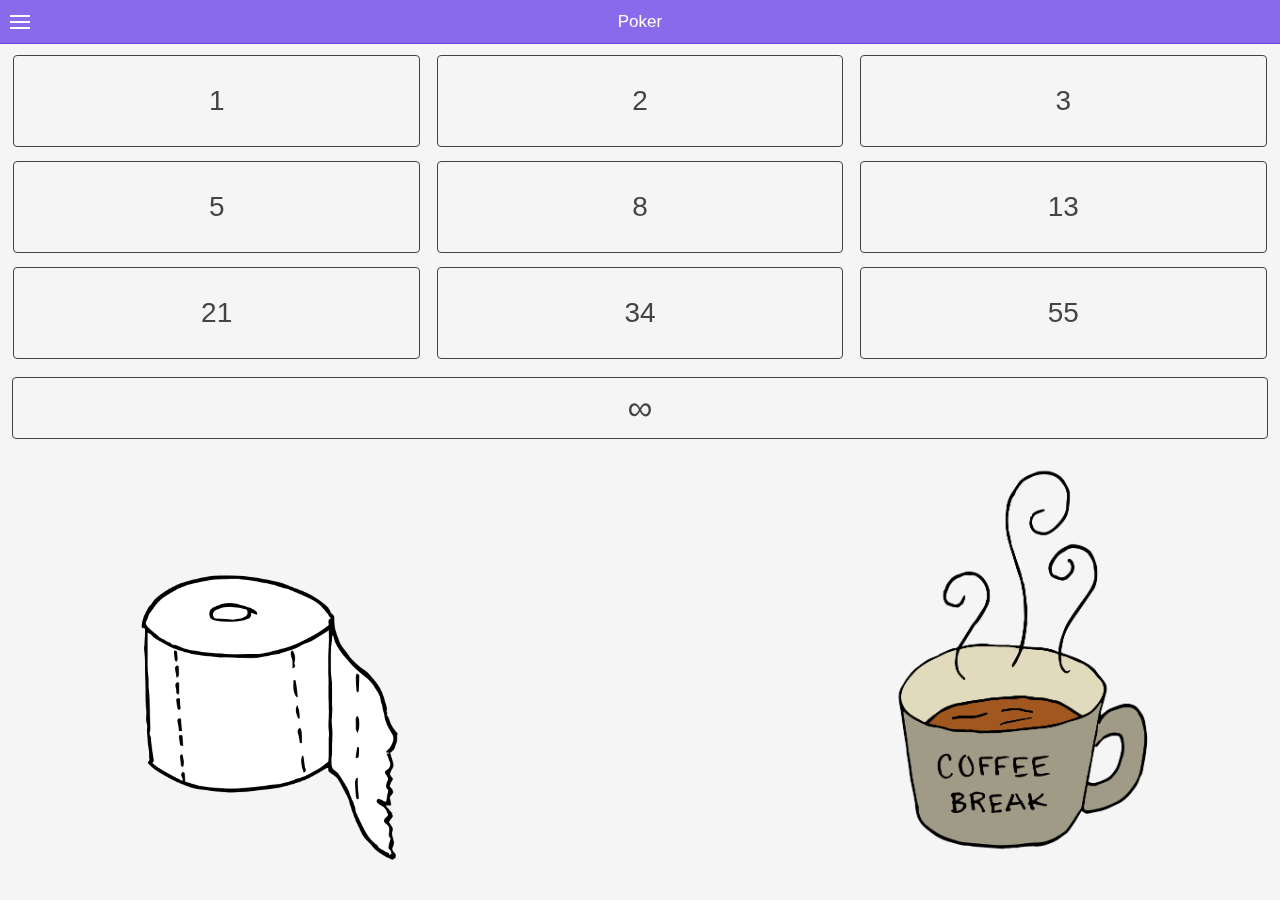
==== www/index.html @ a4412bec "rep" ====
<!DOCTYPE html>
<html>
  <head>
    <meta charset="utf-8">
    <meta name="viewport" content="initial-scale=1, maximum-scale=1, user-scalable=no, width=device-width">
    <title></title>

    <link href="lib/ionic/css/ionic.css" rel="stylesheet">
    <link href="css/style.css" rel="stylesheet">

    <!-- IF using Sass (run gulp sass first), then uncomment below and remove the CSS includes above
    <link href="css/ionic.app.css" rel="stylesheet">
    -->

    <!-- ionic/angularjs js -->
    <script src="lib/ionic/js/ionic.bundle.js"></script>

    <!-- cordova script (this will be a 404 during development) -->
    <script src="js/ng-cordova.min.js"></script>
    <script src="cordova.js"></script>

    <!-- your app's js -->
    <script src="js/app.module.js"></script>
    <script src="js/main/main.module.js"></script>
    <script src="js/main/main.controller.js"></script>
  </head>

  <body ng-app="pkr">
    <ion-nav-view></ion-nav-view>
  </body>
</html>
---- www/lib/ionic/css/ionic.css ----
@charset "UTF-8";
/*!
 * Copyright 2015 Drifty Co.
 * http://drifty.com/
 *
 * Ionic, v1.3.1
 * A powerful HTML5 mobile app framework.
 * http://ionicframework.com/
 *
 * By @maxlynch, @benjsperry, @adamdbradley <3
 *
 * Licensed under the MIT license. Please see LICENSE for more information.
 *
 */
/*!
  Ionicons, v2.0.1
  Created by Ben Sperry for the Ionic Framework, http://ionicons.com/
  https://twitter.com/benjsperry  https://twitter.com/ionicframework
  MIT License: https://github.com/driftyco/ionicons

  Android-style icons originally built by Google’s
  Material Design Icons: https://github.com/google/material-design-icons
  used under CC BY http://creativecommons.org/licenses/by/4.0/
  Modified icons to fit ionicon’s grid from original.
*/
@font-face {
  font-family: "Ionicons";
  src: url("../fonts/ionicons.eot?v=2.0.1");
  src: url("../fonts/ionicons.eot?v=2.0.1#iefix") format("embedded-opentype"), url("../fonts/ionicons.ttf?v=2.0.1") format("truetype"), url("../fonts/ionicons.woff?v=2.0.1") format("woff"), url("../fonts/ionicons.woff") format("woff"), url("../fonts/ionicons.svg?v=2.0.1#Ionicons") format("svg");
  font-weight: normal;
  font-style: normal; }

.ion, .ionicons,
.ion-alert:before,
.ion-alert-circled:before,
.ion-android-add:before,
.ion-android-add-circle:before,
.ion-android-alarm-clock:before,
.ion-android-alert:before,
.ion-android-apps:before,
.ion-android-archive:before,
.ion-android-arrow-back:before,
.ion-android-arrow-down:before,
.ion-android-arrow-dropdown:before,
.ion-android-arrow-dropdown-circle:before,
.ion-android-arrow-dropleft:before,
.ion-android-arrow-dropleft-circle:before,
.ion-android-arrow-dropright:before,
.ion-android-arrow-dropright-circle:before,
.ion-android-arrow-dropup:before,
.ion-android-arrow-dropup-circle:before,
.ion-android-arrow-forward:before,
.ion-android-arrow-up:before,
.ion-android-attach:before,
.ion-android-bar:before,
.ion-android-bicycle:before,
.ion-android-boat:before,
.ion-android-bookmark:before,
.ion-android-bulb:before,
.ion-android-bus:before,
.ion-android-calendar:before,
.ion-android-call:before,
.ion-android-camera:before,
.ion-android-cancel:before,
.ion-android-car:before,
.ion-android-cart:before,
.ion-android-chat:before,
.ion-android-checkbox:before,
.ion-android-checkbox-blank:before,
.ion-android-checkbox-outline:before,
.ion-android-checkbox-outline-blank:before,
.ion-android-checkmark-circle:before,
.ion-android-clipboard:before,
.ion-android-close:before,
.ion-android-cloud:before,
.ion-android-cloud-circle:before,
.ion-android-cloud-done:before,
.ion-android-cloud-outline:before,
.ion-android-color-palette:before,
.ion-android-compass:before,
.ion-android-contact:before,
.ion-android-contacts:before,
.ion-android-contract:before,
.ion-android-create:before,
.ion-android-delete:before,
.ion-android-desktop:before,
.ion-android-document:before,
.ion-android-done:before,
.ion-android-done-all:before,
.ion-android-download:before,
.ion-android-drafts:before,
.ion-android-exit:before,
.ion-android-expand:before,
.ion-android-favorite:before,
.ion-android-favorite-outline:before,
.ion-android-film:before,
.ion-android-folder:before,
.ion-android-folder-open:before,
.ion-android-funnel:before,
.ion-android-globe:before,
.ion-android-hand:before,
.ion-android-hangout:before,
.ion-android-happy:before,
.ion-android-home:before,
.ion-android-image:before,
.ion-android-laptop:before,
.ion-android-list:before,
.ion-android-locate:before,
.ion-android-lock:before,
.ion-android-mail:before,
.ion-android-map:before,
.ion-android-menu:before,
.ion-android-microphone:before,
.ion-android-microphone-off:before,
.ion-android-more-horizontal:before,
.ion-android-more-vertical:before,
.ion-android-navigate:before,
.ion-android-notifications:before,
.ion-android-notifications-none:before,
.ion-android-notifications-off:before,
.ion-android-open:before,
.ion-android-options:before,
.ion-android-people:before,
.ion-android-person:before,
.ion-android-person-add:before,
.ion-android-phone-landscape:before,
.ion-android-phone-portrait:before,
.ion-android-pin:before,
.ion-android-plane:before,
.ion-android-playstore:before,
.ion-android-print:before,
.ion-android-radio-button-off:before,
.ion-android-radio-button-on:before,
.ion-android-refresh:before,
.ion-android-remove:before,
.ion-android-remove-circle:before,
.ion-android-restaurant:before,
.ion-android-sad:before,
.ion-android-search:before,
.ion-android-send:before,
.ion-android-settings:before,
.ion-android-share:before,
.ion-android-share-alt:before,
.ion-android-star:before,
.ion-android-star-half:before,
.ion-android-star-outline:before,
.ion-android-stopwatch:before,
.ion-android-subway:before,
.ion-android-sunny:before,
.ion-android-sync:before,
.ion-android-textsms:before,
.ion-android-time:before,
.ion-android-train:before,
.ion-android-unlock:before,
.ion-android-upload:before,
.ion-android-volume-down:before,
.ion-android-volume-mute:before,
.ion-android-volume-off:before,
.ion-android-volume-up:before,
.ion-android-walk:before,
.ion-android-warning:before,
.ion-android-watch:before,
.ion-android-wifi:before,
.ion-aperture:before,
.ion-archive:before,
.ion-arrow-down-a:before,
.ion-arrow-down-b:before,
.ion-arrow-down-c:before,
.ion-arrow-expand:before,
.ion-arrow-graph-down-left:before,
.ion-arrow-graph-down-right:before,
.ion-arrow-graph-up-left:before,
.ion-arrow-graph-up-right:before,
.ion-arrow-left-a:before,
.ion-arrow-left-b:before,
.ion-arrow-left-c:before,
.ion-arrow-move:before,
.ion-arrow-resize:before,
.ion-arrow-return-left:before,
.ion-arrow-return-right:before,
.ion-arrow-right-a:before,
.ion-arrow-right-b:before,
.ion-arrow-right-c:before,
.ion-arrow-shrink:before,
.ion-arrow-swap:before,
.ion-arrow-up-a:before,
.ion-arrow-up-b:before,
.ion-arrow-up-c:before,
.ion-asterisk:before,
.ion-at:before,
.ion-backspace:before,
.ion-backspace-outline:before,
.ion-bag:before,
.ion-battery-charging:before,
.ion-battery-empty:before,
.ion-battery-full:before,
.ion-battery-half:before,
.ion-battery-low:before,
.ion-beaker:before,
.ion-beer:before,
.ion-bluetooth:before,
.ion-bonfire:before,
.ion-bookmark:before,
.ion-bowtie:before,
.ion-briefcase:before,
.ion-bug:before,
.ion-calculator:before,
.ion-calendar:before,
.ion-camera:before,
.ion-card:before,
.ion-cash:before,
.ion-chatbox:before,
.ion-chatbox-working:before,
.ion-chatboxes:before,
.ion-chatbubble:before,
.ion-chatbubble-working:before,
.ion-chatbubbles:before,
.ion-checkmark:before,
.ion-checkmark-circled:before,
.ion-checkmark-round:before,
.ion-chevron-down:before,
.ion-chevron-left:before,
.ion-chevron-right:before,
.ion-chevron-up:before,
.ion-clipboard:before,
.ion-clock:before,
.ion-close:before,
.ion-close-circled:before,
.ion-close-round:before,
.ion-closed-captioning:before,
.ion-cloud:before,
.ion-code:before,
.ion-code-download:before,
.ion-code-working:before,
.ion-coffee:before,
.ion-compass:before,
.ion-compose:before,
.ion-connection-bars:before,
.ion-contrast:before,
.ion-crop:before,
.ion-cube:before,
.ion-disc:before,
.ion-document:before,
.ion-document-text:before,
.ion-drag:before,
.ion-earth:before,
.ion-easel:before,
.ion-edit:before,
.ion-egg:before,
.ion-eject:before,
.ion-email:before,
.ion-email-unread:before,
.ion-erlenmeyer-flask:before,
.ion-erlenmeyer-flask-bubbles:before,
.ion-eye:before,
.ion-eye-disabled:before,
.ion-female:before,
.ion-filing:before,
.ion-film-marker:before,
.ion-fireball:before,
.ion-flag:before,
.ion-flame:before,
.ion-flash:before,
.ion-flash-off:before,
.ion-folder:before,
.ion-fork:before,
.ion-fork-repo:before,
.ion-forward:before,
.ion-funnel:before,
.ion-gear-a:before,
.ion-gear-b:before,
.ion-grid:before,
.ion-hammer:before,
.ion-happy:before,
.ion-happy-outline:before,
.ion-headphone:before,
.ion-heart:before,
.ion-heart-broken:before,
.ion-help:before,
.ion-help-buoy:before,
.ion-help-circled:before,
.ion-home:before,
.ion-icecream:before,
.ion-image:before,
.ion-images:before,
.ion-information:before,
.ion-information-circled:before,
.ion-ionic:before,
.ion-ios-alarm:before,
.ion-ios-alarm-outline:before,
.ion-ios-albums:before,
.ion-ios-albums-outline:before,
.ion-ios-americanfootball:before,
.ion-ios-americanfootball-outline:before,
.ion-ios-analytics:before,
.ion-ios-analytics-outline:before,
.ion-ios-arrow-back:before,
.ion-ios-arrow-down:before,
.ion-ios-arrow-forward:before,
.ion-ios-arrow-left:before,
.ion-ios-arrow-right:before,
.ion-ios-arrow-thin-down:before,
.ion-ios-arrow-thin-left:before,
.ion-ios-arrow-thin-right:before,
.ion-ios-arrow-thin-up:before,
.ion-ios-arrow-up:before,
.ion-ios-at:before,
.ion-ios-at-outline:before,
.ion-ios-barcode:before,
.ion-ios-barcode-outline:before,
.ion-ios-baseball:before,
.ion-ios-baseball-outline:before,
.ion-ios-basketball:before,
.ion-ios-basketball-outline:before,
.ion-ios-bell:before,
.ion-ios-bell-outline:before,
.ion-ios-body:before,
.ion-ios-body-outline:before,
.ion-ios-bolt:before,
.ion-ios-bolt-outline:before,
.ion-ios-book:before,
.ion-ios-book-outline:before,
.ion-ios-bookmarks:before,
.ion-ios-bookmarks-outline:before,
.ion-ios-box:before,
.ion-ios-box-outline:before,
.ion-ios-briefcase:before,
.ion-ios-briefcase-outline:before,
.ion-ios-browsers:before,
.ion-ios-browsers-outline:before,
.ion-ios-calculator:before,
.ion-ios-calculator-outline:before,
.ion-ios-calendar:before,
.ion-ios-calendar-outline:before,
.ion-ios-camera:before,
.ion-ios-camera-outline:before,
.ion-ios-cart:before,
.ion-ios-cart-outline:before,
.ion-ios-chatboxes:before,
.ion-ios-chatboxes-outline:before,
.ion-ios-chatbubble:before,
.ion-ios-chatbubble-outline:before,
.ion-ios-checkmark:before,
.ion-ios-checkmark-empty:before,
.ion-ios-checkmark-outline:before,
.ion-ios-circle-filled:before,
.ion-ios-circle-outline:before,
.ion-ios-clock:before,
.ion-ios-clock-outline:before,
.ion-ios-close:before,
.ion-ios-close-empty:before,
.ion-ios-close-outline:before,
.ion-ios-cloud:before,
.ion-ios-cloud-download:before,
.ion-ios-cloud-download-outline:before,
.ion-ios-cloud-outline:before,
.ion-ios-cloud-upload:before,
.ion-ios-cloud-upload-outline:before,
.ion-ios-cloudy:before,
.ion-ios-cloudy-night:before,
.ion-ios-cloudy-night-outline:before,
.ion-ios-cloudy-outline:before,
.ion-ios-cog:before,
.ion-ios-cog-outline:before,
.ion-ios-color-filter:before,
.ion-ios-color-filter-outline:before,
.ion-ios-color-wand:before,
.ion-ios-color-wand-outline:before,
.ion-ios-compose:before,
.ion-ios-compose-outline:before,
.ion-ios-contact:before,
.ion-ios-contact-outline:before,
.ion-ios-copy:before,
.ion-ios-copy-outline:before,
.ion-ios-crop:before,
.ion-ios-crop-strong:before,
.ion-ios-download:before,
.ion-ios-download-outline:before,
.ion-ios-drag:before,
.ion-ios-email:before,
.ion-ios-email-outline:before,
.ion-ios-eye:before,
.ion-ios-eye-outline:before,
.ion-ios-fastforward:before,
.ion-ios-fastforward-outline:before,
.ion-ios-filing:before,
.ion-ios-filing-outline:before,
.ion-ios-film:before,
.ion-ios-film-outline:before,
.ion-ios-flag:before,
.ion-ios-flag-outline:before,
.ion-ios-flame:before,
.ion-ios-flame-outline:before,
.ion-ios-flask:before,
.ion-ios-flask-outline:before,
.ion-ios-flower:before,
.ion-ios-flower-outline:before,
.ion-ios-folder:before,
.ion-ios-folder-outline:before,
.ion-ios-football:before,
.ion-ios-football-outline:before,
.ion-ios-game-controller-a:before,
.ion-ios-game-controller-a-outline:before,
.ion-ios-game-controller-b:before,
.ion-ios-game-controller-b-outline:before,
.ion-ios-gear:before,
.ion-ios-gear-outline:before,
.ion-ios-glasses:before,
.ion-ios-glasses-outline:before,
.ion-ios-grid-view:before,
.ion-ios-grid-view-outline:before,
.ion-ios-heart:before,
.ion-ios-heart-outline:before,
.ion-ios-help:before,
.ion-ios-help-empty:before,
.ion-ios-help-outline:before,
.ion-ios-home:before,
.ion-ios-home-outline:before,
.ion-ios-infinite:before,
.ion-ios-infinite-outline:before,
.ion-ios-information:before,
.ion-ios-information-empty:before,
.ion-ios-information-outline:before,
.ion-ios-ionic-outline:before,
.ion-ios-keypad:before,
.ion-ios-keypad-outline:before,
.ion-ios-lightbulb:before,
.ion-ios-lightbulb-outline:before,
.ion-ios-list:before,
.ion-ios-list-outline:before,
.ion-ios-location:before,
.ion-ios-location-outline:before,
.ion-ios-locked:before,
.ion-ios-locked-outline:before,
.ion-ios-loop:before,
.ion-ios-loop-strong:before,
.ion-ios-medical:before,
.ion-ios-medical-outline:before,
.ion-ios-medkit:before,
.ion-ios-medkit-outline:before,
.ion-ios-mic:before,
.ion-ios-mic-off:before,
.ion-ios-mic-outline:before,
.ion-ios-minus:before,
.ion-ios-minus-empty:before,
.ion-ios-minus-outline:before,
.ion-ios-monitor:before,
.ion-ios-monitor-outline:before,
.ion-ios-moon:before,
.ion-ios-moon-outline:before,
.ion-ios-more:before,
.ion-ios-more-outline:before,
.ion-ios-musical-note:before,
.ion-ios-musical-notes:before,
.ion-ios-navigate:before,
.ion-ios-navigate-outline:before,
.ion-ios-nutrition:before,
.ion-ios-nutrition-outline:before,
.ion-ios-paper:before,
.ion-ios-paper-outline:before,
.ion-ios-paperplane:before,
.ion-ios-paperplane-outline:before,
.ion-ios-partlysunny:before,
.ion-ios-partlysunny-outline:before,
.ion-ios-pause:before,
.ion-ios-pause-outline:before,
.ion-ios-paw:before,
.ion-ios-paw-outline:before,
.ion-ios-people:before,
.ion-ios-people-outline:before,
.ion-ios-person:before,
.ion-ios-person-outline:before,
.ion-ios-personadd:before,
.ion-ios-personadd-outline:before,
.ion-ios-photos:before,
.ion-ios-photos-outline:before,
.ion-ios-pie:before,
.ion-ios-pie-outline:before,
.ion-ios-pint:before,
.ion-ios-pint-outline:before,
.ion-ios-play:before,
.ion-ios-play-outline:before,
.ion-ios-plus:before,
.ion-ios-plus-empty:before,
.ion-ios-plus-outline:before,
.ion-ios-pricetag:before,
.ion-ios-pricetag-outline:before,
.ion-ios-pricetags:before,
.ion-ios-pricetags-outline:before,
.ion-ios-printer:before,
.ion-ios-printer-outline:before,
.ion-ios-pulse:before,
.ion-ios-pulse-strong:before,
.ion-ios-rainy:before,
.ion-ios-rainy-outline:before,
.ion-ios-recording:before,
.ion-ios-recording-outline:before,
.ion-ios-redo:before,
.ion-ios-redo-outline:before,
.ion-ios-refresh:before,
.ion-ios-refresh-empty:before,
.ion-ios-refresh-outline:before,
.ion-ios-reload:before,
.ion-ios-reverse-camera:before,
.ion-ios-reverse-camera-outline:before,
.ion-ios-rewind:before,
.ion-ios-rewind-outline:before,
.ion-ios-rose:before,
.ion-ios-rose-outline:before,
.ion-ios-search:before,
.ion-ios-search-strong:before,
.ion-ios-settings:before,
.ion-ios-settings-strong:before,
.ion-ios-shuffle:before,
.ion-ios-shuffle-strong:before,
.ion-ios-skipbackward:before,
.ion-ios-skipbackward-outline:before,
.ion-ios-skipforward:before,
.ion-ios-skipforward-outline:before,
.ion-ios-snowy:before,
.ion-ios-speedometer:before,
.ion-ios-speedometer-outline:before,
.ion-ios-star:before,
.ion-ios-star-half:before,
.ion-ios-star-outline:before,
.ion-ios-stopwatch:before,
.ion-ios-stopwatch-outline:before,
.ion-ios-sunny:before,
.ion-ios-sunny-outline:before,
.ion-ios-telephone:before,
.ion-ios-telephone-outline:before,
.ion-ios-tennisball:before,
.ion-ios-tennisball-outline:before,
.ion-ios-thunderstorm:before,
.ion-ios-thunderstorm-outline:before,
.ion-ios-time:before,
.ion-ios-time-outline:before,
.ion-ios-timer:before,
.ion-ios-timer-outline:before,
.ion-ios-toggle:before,
.ion-ios-toggle-outline:before,
.ion-ios-trash:before,
.ion-ios-trash-outline:before,
.ion-ios-undo:before,
.ion-ios-undo-outline:before,
.ion-ios-unlocked:before,
.ion-ios-unlocked-outline:before,
.ion-ios-upload:before,
.ion-ios-upload-outline:before,
.ion-ios-videocam:before,
.ion-ios-videocam-outline:before,
.ion-ios-volume-high:before,
.ion-ios-volume-low:before,
.ion-ios-wineglass:before,
.ion-ios-wineglass-outline:before,
.ion-ios-world:before,
.ion-ios-world-outline:before,
.ion-ipad:before,
.ion-iphone:before,
.ion-ipod:before,
.ion-jet:before,
.ion-key:before,
.ion-knife:before,
.ion-laptop:before,
.ion-leaf:before,
.ion-levels:before,
.ion-lightbulb:before,
.ion-link:before,
.ion-load-a:before,
.ion-load-b:before,
.ion-load-c:before,
.ion-load-d:before,
.ion-location:before,
.ion-lock-combination:before,
.ion-locked:before,
.ion-log-in:before,
.ion-log-out:before,
.ion-loop:before,
.ion-magnet:before,
.ion-male:before,
.ion-man:before,
.ion-map:before,
.ion-medkit:before,
.ion-merge:before,
.ion-mic-a:before,
.ion-mic-b:before,
.ion-mic-c:before,
.ion-minus:before,
.ion-minus-circled:before,
.ion-minus-round:before,
.ion-model-s:before,
.ion-monitor:before,
.ion-more:before,
.ion-mouse:before,
.ion-music-note:before,
.ion-navicon:before,
.ion-navicon-round:before,
.ion-navigate:before,
.ion-network:before,
.ion-no-smoking:before,
.ion-nuclear:before,
.ion-outlet:before,
.ion-paintbrush:before,
.ion-paintbucket:before,
.ion-paper-airplane:before,
.ion-paperclip:before,
.ion-pause:before,
.ion-person:before,
.ion-person-add:before,
.ion-person-stalker:before,
.ion-pie-graph:before,
.ion-pin:before,
.ion-pinpoint:before,
.ion-pizza:before,
.ion-plane:before,
.ion-planet:before,
.ion-play:before,
.ion-playstation:before,
.ion-plus:before,
.ion-plus-circled:before,
.ion-plus-round:before,
.ion-podium:before,
.ion-pound:before,
.ion-power:before,
.ion-pricetag:before,
.ion-pricetags:before,
.ion-printer:before,
.ion-pull-request:before,
.ion-qr-scanner:before,
.ion-quote:before,
.ion-radio-waves:before,
.ion-record:before,
.ion-refresh:before,
.ion-reply:before,
.ion-reply-all:before,
.ion-ribbon-a:before,
.ion-ribbon-b:before,
.ion-sad:before,
.ion-sad-outline:before,
.ion-scissors:before,
.ion-search:before,
.ion-settings:before,
.ion-share:before,
.ion-shuffle:before,
.ion-skip-backward:before,
.ion-skip-forward:before,
.ion-social-android:before,
.ion-social-android-outline:before,
.ion-social-angular:before,
.ion-social-angular-outline:before,
.ion-social-apple:before,
.ion-social-apple-outline:before,
.ion-social-bitcoin:before,
.ion-social-bitcoin-outline:before,
.ion-social-buffer:before,
.ion-social-buffer-outline:before,
.ion-social-chrome:before,
.ion-social-chrome-outline:before,
.ion-social-codepen:before,
.ion-social-codepen-outline:before,
.ion-social-css3:before,
.ion-social-css3-outline:before,
.ion-social-designernews:before,
.ion-social-designernews-outline:before,
.ion-social-dribbble:before,
.ion-social-dribbble-outline:before,
.ion-social-dropbox:before,
.ion-social-dropbox-outline:before,
.ion-social-euro:before,
.ion-social-euro-outline:before,
.ion-social-facebook:before,
.ion-social-facebook-outline:before,
.ion-social-foursquare:before,
.ion-social-foursquare-outline:before,
.ion-social-freebsd-devil:before,
.ion-social-github:before,
.ion-social-github-outline:before,
.ion-social-google:before,
.ion-social-google-outline:before,
.ion-social-googleplus:before,
.ion-social-googleplus-outline:before,
.ion-social-hackernews:before,
.ion-social-hackernews-outline:before,
.ion-social-html5:before,
.ion-social-html5-outline:before,
.ion-social-instagram:before,
.ion-social-instagram-outline:before,
.ion-social-javascript:before,
.ion-social-javascript-outline:before,
.ion-social-linkedin:before,
.ion-social-linkedin-outline:before,
.ion-social-markdown:before,
.ion-social-nodejs:before,
.ion-social-octocat:before,
.ion-social-pinterest:before,
.ion-social-pinterest-outline:before,
.ion-social-python:before,
.ion-social-reddit:before,
.ion-social-reddit-outline:before,
.ion-social-rss:before,
.ion-social-rss-outline:before,
.ion-social-sass:before,
.ion-social-skype:before,
.ion-social-skype-outline:before,
.ion-social-snapchat:before,
.ion-social-snapchat-outline:before,
.ion-social-tumblr:before,
.ion-social-tumblr-outline:before,
.ion-social-tux:before,
.ion-social-twitch:before,
.ion-social-twitch-outline:before,
.ion-social-twitter:before,
.ion-social-twitter-outline:before,
.ion-social-usd:before,
.ion-social-usd-outline:before,
.ion-social-vimeo:before,
.ion-social-vimeo-outline:before,
.ion-social-whatsapp:before,
.ion-social-whatsapp-outline:before,
.ion-social-windows:before,
.ion-social-windows-outline:before,
.ion-social-wordpress:before,
.ion-social-wordpress-outline:before,
.ion-social-yahoo:before,
.ion-social-yahoo-outline:before,
.ion-social-yen:before,
.ion-social-yen-outline:before,
.ion-social-youtube:before,
.ion-social-youtube-outline:before,
.ion-soup-can:before,
.ion-soup-can-outline:before,
.ion-speakerphone:before,
.ion-speedometer:before,
.ion-spoon:before,
.ion-star:before,
.ion-stats-bars:before,
.ion-steam:before,
.ion-stop:before,
.ion-thermometer:before,
.ion-thumbsdown:before,
.ion-thumbsup:before,
.ion-toggle:before,
.ion-toggle-filled:before,
.ion-transgender:before,
.ion-trash-a:before,
.ion-trash-b:before,
.ion-trophy:before,
.ion-tshirt:before,
.ion-tshirt-outline:before,
.ion-umbrella:before,
.ion-university:before,
.ion-unlocked:before,
.ion-upload:before,
.ion-usb:before,
.ion-videocamera:before,
.ion-volume-high:before,
.ion-volume-low:before,
.ion-volume-medium:before,
.ion-volume-mute:before,
.ion-wand:before,
.ion-waterdrop:before,
.ion-wifi:before,
.ion-wineglass:before,
.ion-woman:before,
.ion-wrench:before,
.ion-xbox:before {
  display: inline-block;
  font-family: "Ionicons";
  speak: none;
  font-style: normal;
  font-weight: normal;
  font-variant: normal;
  text-transform: none;
  text-rendering: auto;
  line-height: 1;
  -webkit-font-smoothing: antialiased;
  -moz-osx-font-smoothing: grayscale; }

.ion-alert:before {
  content: ""; }

.ion-alert-circled:before {
  content: ""; }

.ion-android-add:before {
  content: ""; }

.ion-android-add-circle:before {
  content: ""; }

.ion-android-alarm-clock:before {
  content: ""; }

.ion-android-alert:before {
  content: ""; }

.ion-android-apps:before {
  content: ""; }

.ion-android-archive:before {
  content: ""; }

.ion-android-arrow-back:before {
  content: ""; }

.ion-android-arrow-down:before {
  content: ""; }

.ion-android-arrow-dropdown:before {
  content: ""; }

.ion-android-arrow-dropdown-circle:before {
  content: ""; }

.ion-android-arrow-dropleft:before {
  content: ""; }

.ion-android-arrow-dropleft-circle:before {
  content: ""; }

.ion-android-arrow-dropright:before {
  content: ""; }

.ion-android-arrow-dropright-circle:before {
  content: ""; }

.ion-android-arrow-dropup:before {
  content: ""; }

.ion-android-arrow-dropup-circle:before {
  content: ""; }

.ion-android-arrow-forward:before {
  content: ""; }

.ion-android-arrow-up:before {
  content: ""; }

.ion-android-attach:before {
  content: ""; }

.ion-android-bar:before {
  content: ""; }

.ion-android-bicycle:before {
  content: ""; }

.ion-android-boat:before {
  content: ""; }

.ion-android-bookmark:before {
  content: ""; }

.ion-android-bulb:before {
  content: ""; }

.ion-android-bus:before {
  content: ""; }

.ion-android-calendar:before {
  content: ""; }

.ion-android-call:before {
  content: ""; }

.ion-android-camera:before {
  content: ""; }

.ion-android-cancel:before {
  content: ""; }

.ion-android-car:before {
  content: ""; }

.ion-android-cart:before {
  content: ""; }

.ion-android-chat:before {
  content: ""; }

.ion-android-checkbox:before {
  content: ""; }

.ion-android-checkbox-blank:before {
  content: ""; }

.ion-android-checkbox-outline:before {
  content: ""; }

.ion-android-checkbox-outline-blank:before {
  content: ""; }

.ion-android-checkmark-circle:before {
  content: ""; }

.ion-android-clipboard:before {
  content: ""; }

.ion-android-close:before {
  content: ""; }

.ion-android-cloud:before {
  content: ""; }

.ion-android-cloud-circle:before {
  content: ""; }

.ion-android-cloud-done:before {
  content: ""; }

.ion-android-cloud-outline:before {
  content: ""; }

.ion-android-color-palette:before {
  content: ""; }

.ion-android-compass:before {
  content: ""; }

.ion-android-contact:before {
  content: ""; }

.ion-android-contacts:before {
  content: ""; }

.ion-android-contract:before {
  content: ""; }

.ion-android-create:before {
  content: ""; }

.ion-android-delete:before {
  content: ""; }

.ion-android-desktop:before {
  content: ""; }

.ion-android-document:before {
  content: ""; }

.ion-android-done:before {
  content: ""; }

.ion-android-done-all:before {
  content: ""; }

.ion-android-download:before {
  content: ""; }

.ion-android-drafts:before {
  content: ""; }

.ion-android-exit:before {
  content: ""; }

.ion-android-expand:before {
  content: ""; }

.ion-android-favorite:before {
  content: ""; }

.ion-android-favorite-outline:before {
  content: ""; }

.ion-android-film:before {
  content: ""; }

.ion-android-folder:before {
  content: ""; }

.ion-android-folder-open:before {
  content: ""; }

.ion-android-funnel:before {
  content: ""; }

.ion-android-globe:before {
  content: ""; }

.ion-android-hand:before {
  content: ""; }

.ion-android-hangout:before {
  content: ""; }

.ion-android-happy:before {
  content: ""; }

.ion-android-home:before {
  content: ""; }

.ion-android-image:before {
  content: ""; }

.ion-android-laptop:before {
  content: ""; }

.ion-android-list:before {
  content: ""; }

.ion-android-locate:before {
  content: ""; }

.ion-android-lock:before {
  content: ""; }

.ion-android-mail:before {
  content: ""; }

.ion-android-map:before {
  content: ""; }

.ion-android-menu:before {
  content: ""; }

.ion-android-microphone:before {
  content: ""; }

.ion-android-microphone-off:before {
  content: ""; }

.ion-android-more-horizontal:before {
  content: ""; }

.ion-android-more-vertical:before {
  content: ""; }

.ion-android-navigate:before {
  content: ""; }

.ion-android-notifications:before {
  content: ""; }

.ion-android-notifications-none:before {
  content: ""; }

.ion-android-notifications-off:before {
  content: ""; }

.ion-android-open:before {
  content: ""; }

.ion-android-options:before {
  content: ""; }

.ion-android-people:before {
  content: ""; }

.ion-android-person:before {
  content: ""; }

.ion-android-person-add:before {
  content: ""; }

.ion-android-phone-landscape:before {
  content: ""; }

.ion-android-phone-portrait:before {
  content: ""; }

.ion-android-pin:before {
  content: ""; }

.ion-android-plane:before {
  content: ""; }

.ion-android-playstore:before {
  content: ""; }

.ion-android-print:before {
  content: ""; }

.ion-android-radio-button-off:before {
  content: ""; }

.ion-android-radio-button-on:before {
  content: ""; }

.ion-android-refresh:before {
  content: ""; }

.ion-android-remove:before {
  content: ""; }

.ion-android-remove-circle:before {
  content: ""; }

.ion-android-restaurant:before {
  content: ""; }

.ion-android-sad:before {
  content: ""; }

.ion-android-search:before {
  content: ""; }

.ion-android-send:before {
  content: ""; }

.ion-android-settings:before {
  content: ""; }

.ion-android-share:before {
  content: ""; }

.ion-android-share-alt:before {
  content: ""; }

.ion-android-star:before {
  content: ""; }

.ion-android-star-half:before {
  content: ""; }

.ion-android-star-outline:before {
  content: ""; }

.ion-android-stopwatch:before {
  content: ""; }

.ion-android-subway:before {
  content: ""; }

.ion-android-sunny:before {
  content: ""; }

.ion-android-sync:before {
  content: ""; }

.ion-android-textsms:before {
  content: ""; }

.ion-android-time:before {
  content: ""; }

.ion-android-train:before {
  content: ""; }

.ion-android-unlock:before {
  content: ""; }

.ion-android-upload:before {
  content: ""; }

.ion-android-volume-down:before {
  content: ""; }

.ion-android-volume-mute:before {
  content: ""; }

.ion-android-volume-off:before {
  content: ""; }

.ion-android-volume-up:before {
  content: ""; }

.ion-android-walk:before {
  content: ""; }

.ion-android-warning:before {
  content: ""; }

.ion-android-watch:before {
  content: ""; }

.ion-android-wifi:before {
  content: ""; }

.ion-aperture:before {
  content: ""; }

.ion-archive:before {
  content: ""; }

.ion-arrow-down-a:before {
  content: ""; }

.ion-arrow-down-b:before {
  content: ""; }

.ion-arrow-down-c:before {
  content: ""; }

.ion-arrow-expand:before {
  content: ""; }

.ion-arrow-graph-down-left:before {
  content: ""; }

.ion-arrow-graph-down-right:before {
  content: ""; }

.ion-arrow-graph-up-left:before {
  content: ""; }

.ion-arrow-graph-up-right:before {
  content: ""; }

.ion-arrow-left-a:before {
  content: ""; }

.ion-arrow-left-b:before {
  content: ""; }

.ion-arrow-left-c:before {
  content: ""; }

.ion-arrow-move:before {
  content: ""; }

.ion-arrow-resize:before {
  content: ""; }

.ion-arrow-return-left:before {
  content: ""; }

.ion-arrow-return-right:before {
  content: ""; }

.ion-arrow-right-a:before {
  content: ""; }

.ion-arrow-right-b:before {
  content: ""; }

.ion-arrow-right-c:before {
  content: ""; }

.ion-arrow-shrink:before {
  content: ""; }

.ion-arrow-swap:before {
  content: ""; }

.ion-arrow-up-a:before {
  content: ""; }

.ion-arrow-up-b:before {
  content: ""; }

.ion-arrow-up-c:before {
  content: ""; }

.ion-asterisk:before {
  content: ""; }

.ion-at:before {
  content: ""; }

.ion-backspace:before {
  content: ""; }

.ion-backspace-outline:before {
  content: ""; }

.ion-bag:before {
  content: ""; }

.ion-battery-charging:before {
  content: ""; }

.ion-battery-empty:before {
  content: ""; }

.ion-battery-full:before {
  content: ""; }

.ion-battery-half:before {
  content: ""; }

.ion-battery-low:before {
  content: ""; }

.ion-beaker:before {
  content: ""; }

.ion-beer:before {
  content: ""; }

.ion-bluetooth:before {
  content: ""; }

.ion-bonfire:before {
  content: ""; }

.ion-bookmark:before {
  content: ""; }

.ion-bowtie:before {
  content: ""; }

.ion-briefcase:before {
  content: ""; }

.ion-bug:before {
  content: ""; }

.ion-calculator:before {
  content: ""; }

.ion-calendar:before {
  content: ""; }

.ion-camera:before {
  content: ""; }

.ion-card:before {
  content: ""; }

.ion-cash:before {
  content: ""; }

.ion-chatbox:before {
  content: ""; }

.ion-chatbox-working:before {
  content: ""; }

.ion-chatboxes:before {
  content: ""; }

.ion-chatbubble:before {
  content: ""; }

.ion-chatbubble-working:before {
  content: ""; }

.ion-chatbubbles:before {
  content: ""; }

.ion-checkmark:before {
  content: ""; }

.ion-checkmark-circled:before {
  content: ""; }

.ion-checkmark-round:before {
  content: ""; }

.ion-chevron-down:before {
  content: ""; }

.ion-chevron-left:before {
  content: ""; }

.ion-chevron-right:before {
  content: ""; }

.ion-chevron-up:before {
  content: ""; }

.ion-clipboard:before {
  content: ""; }

.ion-clock:before {
  content: ""; }

.ion-close:before {
  content: ""; }

.ion-close-circled:before {
  content: ""; }

.ion-close-round:before {
  content: ""; }

.ion-closed-captioning:before {
  content: ""; }

.ion-cloud:before {
  content: ""; }

.ion-code:before {
  content: ""; }

.ion-code-download:before {
  content: ""; }

.ion-code-working:before {
  content: ""; }

.ion-coffee:before {
  content: ""; }

.ion-compass:before {
  content: ""; }

.ion-compose:before {
  content: ""; }

.ion-connection-bars:before {
  content: ""; }

.ion-contrast:before {
  content: ""; }

.ion-crop:before {
  content: ""; }

.ion-cube:before {
  content: ""; }

.ion-disc:before {
  content: ""; }

.ion-document:before {
  content: ""; }

.ion-document-text:before {
  content: ""; }

.ion-drag:before {
  content: ""; }

.ion-earth:before {
  content: ""; }

.ion-easel:before {
  content: ""; }

.ion-edit:before {
  content: ""; }

.ion-egg:before {
  content: ""; }

.ion-eject:before {
  content: ""; }

.ion-email:before {
  content: ""; }

.ion-email-unread:before {
  content: ""; }

.ion-erlenmeyer-flask:before {
  content: ""; }

.ion-erlenmeyer-flask-bubbles:before {
  content: ""; }

.ion-eye:before {
  content: ""; }

.ion-eye-disabled:before {
  content: ""; }

.ion-female:before {
  content: ""; }

.ion-filing:before {
  content: ""; }

.ion-film-marker:before {
  content: ""; }

.ion-fireball:before {
  content: ""; }

.ion-flag:before {
  content: ""; }

.ion-flame:before {
  content: ""; }

.ion-flash:before {
  content: ""; }

.ion-flash-off:before {
  content: ""; }

.ion-folder:before {
  content: ""; }

.ion-fork:before {
  content: ""; }

.ion-fork-repo:before {
  content: ""; }

.ion-forward:before {
  content: ""; }

.ion-funnel:before {
  content: ""; }

.ion-gear-a:before {
  content: ""; }

.ion-gear-b:before {
  content: ""; }

.ion-grid:before {
  content: ""; }

.ion-hammer:before {
  content: ""; }

.ion-happy:before {
  content: ""; }

.ion-happy-outline:before {
  content: ""; }

.ion-headphone:before {
  content: ""; }

.ion-heart:before {
  content: ""; }

.ion-heart-broken:before {
  content: ""; }

.ion-help:before {
  content: ""; }

.ion-help-buoy:before {
  content: ""; }

.ion-help-circled:before {
  content: ""; }

.ion-home:before {
  content: ""; }

.ion-icecream:before {
  content: ""; }

.ion-image:before {
  content: ""; }

.ion-images:before {
  content: ""; }

.ion-information:before {
  content: ""; }

.ion-information-circled:before {
  content: ""; }

.ion-ionic:before {
  content: ""; }

.ion-ios-alarm:before {
  content: ""; }

.ion-ios-alarm-outline:before {
  content: ""; }

.ion-ios-albums:before {
  content: ""; }

.ion-ios-albums-outline:before {
  content: ""; }

.ion-ios-americanfootball:before {
  content: ""; }

.ion-ios-americanfootball-outline:before {
  content: ""; }

.ion-ios-analytics:before {
  content: ""; }

.ion-ios-analytics-outline:before {
  content: ""; }

.ion-ios-arrow-back:before {
  content: ""; }

.ion-ios-arrow-down:before {
  content: ""; }

.ion-ios-arrow-forward:before {
  content: ""; }

.ion-ios-arrow-left:before {
  content: ""; }

.ion-ios-arrow-right:before {
  content: ""; }

.ion-ios-arrow-thin-down:before {
  content: ""; }

.ion-ios-arrow-thin-left:before {
  content: ""; }

.ion-ios-arrow-thin-right:before {
  content: ""; }

.ion-ios-arrow-thin-up:before {
  content: ""; }

.ion-ios-arrow-up:before {
  content: ""; }

.ion-ios-at:before {
  content: ""; }

.ion-ios-at-outline:before {
  content: ""; }

.ion-ios-barcode:before {
  content: ""; }

.ion-ios-barcode-outline:before {
  content: ""; }

.ion-ios-baseball:before {
  content: ""; }

.ion-ios-baseball-outline:before {
  content: ""; }

.ion-ios-basketball:before {
  content: ""; }

.ion-ios-basketball-outline:before {
  content: ""; }

.ion-ios-bell:before {
  content: ""; }

.ion-ios-bell-outline:before {
  content: ""; }

.ion-ios-body:before {
  content: ""; }

.ion-ios-body-outline:before {
  content: ""; }

.ion-ios-bolt:before {
  content: ""; }

.ion-ios-bolt-outline:before {
  content: ""; }

.ion-ios-book:before {
  content: ""; }

.ion-ios-book-outline:before {
  content: ""; }

.ion-ios-bookmarks:before {
  content: ""; }

.ion-ios-bookmarks-outline:before {
  content: ""; }

.ion-ios-box:before {
  content: ""; }

.ion-ios-box-outline:before {
  content: ""; }

.ion-ios-briefcase:before {
  content: ""; }

.ion-ios-briefcase-outline:before {
  content: ""; }

.ion-ios-browsers:before {
  content: ""; }

.ion-ios-browsers-outline:before {
  content: ""; }

.ion-ios-calculator:before {
  content: ""; }

.ion-ios-calculator-outline:before {
  content: ""; }

.ion-ios-calendar:before {
  content: ""; }

.ion-ios-calendar-outline:before {
  content: ""; }

.ion-ios-camera:before {
  content: ""; }

.ion-ios-camera-outline:before {
  content: ""; }

.ion-ios-cart:before {
  content: ""; }

.ion-ios-cart-outline:before {
  content: ""; }

.ion-ios-chatboxes:before {
  content: ""; }

.ion-ios-chatboxes-outline:before {
  content: ""; }

.ion-ios-chatbubble:before {
  content: ""; }

.ion-ios-chatbubble-outline:before {
  content: ""; }

.ion-ios-checkmark:before {
  content: ""; }

.ion-ios-checkmark-empty:before {
  content: ""; }

.ion-ios-checkmark-outline:before {
  content: ""; }

.ion-ios-circle-filled:before {
  content: ""; }

.ion-ios-circle-outline:before {
  content: ""; }

.ion-ios-clock:before {
  content: ""; }

.ion-ios-clock-outline:before {
  content: ""; }

.ion-ios-close:before {
  content: ""; }

.ion-ios-close-empty:before {
  content: ""; }

.ion-ios-close-outline:before {
  content: ""; }

.ion-ios-cloud:before {
  content: ""; }

.ion-ios-cloud-download:before {
  content: ""; }

.ion-ios-cloud-download-outline:before {
  content: ""; }

.ion-ios-cloud-outline:before {
  content: ""; }

.ion-ios-cloud-upload:before {
  content: ""; }

.ion-ios-cloud-upload-outline:before {
  content: ""; }

.ion-ios-cloudy:before {
  content: ""; }

.ion-ios-cloudy-night:before {
  content: ""; }

.ion-ios-cloudy-night-outline:before {
  content: ""; }

.ion-ios-cloudy-outline:before {
  content: ""; }

.ion-ios-cog:before {
  content: ""; }

.ion-ios-cog-outline:before {
  content: ""; }

.ion-ios-color-filter:before {
  content: ""; }

.ion-ios-color-filter-outline:before {
  content: ""; }

.ion-ios-color-wand:before {
  content: ""; }

.ion-ios-color-wand-outline:before {
  content: ""; }

.ion-ios-compose:before {
  content: ""; }

.ion-ios-compose-outline:before {
  content: ""; }

.ion-ios-contact:before {
  content: ""; }

.ion-ios-contact-outline:before {
  content: ""; }

.ion-ios-copy:before {
  content: ""; }

.ion-ios-copy-outline:before {
  content: ""; }

.ion-ios-crop:before {
  content: ""; }

.ion-ios-crop-strong:before {
  content: ""; }

.ion-ios-download:before {
  content: ""; }

.ion-ios-download-outline:before {
  content: ""; }

.ion-ios-drag:before {
  content: ""; }

.ion-ios-email:before {
  content: ""; }

.ion-ios-email-outline:before {
  content: ""; }

.ion-ios-eye:before {
  content: ""; }

.ion-ios-eye-outline:before {
  content: ""; }

.ion-ios-fastforward:before {
  content: ""; }

.ion-ios-fastforward-outline:before {
  content: ""; }

.ion-ios-filing:before {
  content: ""; }

.ion-ios-filing-outline:before {
  content: ""; }

.ion-ios-film:before {
  content: ""; }

.ion-ios-film-outline:before {
  content: ""; }

.ion-ios-flag:before {
  content: ""; }

.ion-ios-flag-outline:before {
  content: ""; }

.ion-ios-flame:before {
  content: ""; }

.ion-ios-flame-outline:before {
  content: ""; }

.ion-ios-flask:before {
  content: ""; }

.ion-ios-flask-outline:before {
  content: ""; }

.ion-ios-flower:before {
  content: ""; }

.ion-ios-flower-outline:before {
  content: ""; }

.ion-ios-folder:before {
  content: ""; }

.ion-ios-folder-outline:before {
  content: ""; }

.ion-ios-football:before {
  content: ""; }

.ion-ios-football-outline:before {
  content: ""; }

.ion-ios-game-controller-a:before {
  content: ""; }

.ion-ios-game-controller-a-outline:before {
  content: ""; }

.ion-ios-game-controller-b:before {
  content: ""; }

.ion-ios-game-controller-b-outline:before {
  content: ""; }

.ion-ios-gear:before {
  content: ""; }

.ion-ios-gear-outline:before {
  content: ""; }

.ion-ios-glasses:before {
  content: ""; }

.ion-ios-glasses-outline:before {
  content: ""; }

.ion-ios-grid-view:before {
  content: ""; }

.ion-ios-grid-view-outline:before {
  content: ""; }

.ion-ios-heart:before {
  content: ""; }

.ion-ios-heart-outline:before {
  content: ""; }

.ion-ios-help:before {
  content: ""; }

.ion-ios-help-empty:before {
  content: ""; }

.ion-ios-help-outline:before {
  content: ""; }

.ion-ios-home:before {
  content: ""; }

.ion-ios-home-outline:before {
  content: ""; }

.ion-ios-infinite:before {
  content: ""; }

.ion-ios-infinite-outline:before {
  content: ""; }

.ion-ios-information:before {
  content: ""; }

.ion-ios-information-empty:before {
  content: ""; }

.ion-ios-information-outline:before {
  content: ""; }

.ion-ios-ionic-outline:before {
  content: ""; }

.ion-ios-keypad:before {
  content: ""; }

.ion-ios-keypad-outline:before {
  content: ""; }

.ion-ios-lightbulb:before {
  content: ""; }

.ion-ios-lightbulb-outline:before {
  content: ""; }

.ion-ios-list:before {
  content: ""; }

.ion-ios-list-outline:before {
  content: ""; }

.ion-ios-location:before {
  content: ""; }

.ion-ios-location-outline:before {
  content: ""; }

.ion-ios-locked:before {
  content: ""; }

.ion-ios-locked-outline:before {
  content: ""; }

.ion-ios-loop:before {
  content: ""; }

.ion-ios-loop-strong:before {
  content: ""; }

.ion-ios-medical:before {
  content: ""; }

.ion-ios-medical-outline:before {
  content: ""; }

.ion-ios-medkit:before {
  content: ""; }

.ion-ios-medkit-outline:before {
  content: ""; }

.ion-ios-mic:before {
  content: ""; }

.ion-ios-mic-off:before {
  content: ""; }

.ion-ios-mic-outline:before {
  content: ""; }

.ion-ios-minus:before {
  content: ""; }

.ion-ios-minus-empty:before {
  content: ""; }

.ion-ios-minus-outline:before {
  content: ""; }

.ion-ios-monitor:before {
  content: ""; }

.ion-ios-monitor-outline:before {
  content: ""; }

.ion-ios-moon:before {
  content: ""; }

.ion-ios-moon-outline:before {
  content: ""; }

.ion-ios-more:before {
  content: ""; }

.ion-ios-more-outline:before {
  content: ""; }

.ion-ios-musical-note:before {
  content: ""; }

.ion-ios-musical-notes:before {
  content: ""; }

.ion-ios-navigate:before {
  content: ""; }

.ion-ios-navigate-outline:before {
  content: ""; }

.ion-ios-nutrition:before {
  content: ""; }

.ion-ios-nutrition-outline:before {
  content: ""; }

.ion-ios-paper:before {
  content: ""; }

.ion-ios-paper-outline:before {
  content: ""; }

.ion-ios-paperplane:before {
  content: ""; }

.ion-ios-paperplane-outline:before {
  content: ""; }

.ion-ios-partlysunny:before {
  content: ""; }

.ion-ios-partlysunny-outline:before {
  content: ""; }

.ion-ios-pause:before {
  content: ""; }

.ion-ios-pause-outline:before {
  content: ""; }

.ion-ios-paw:before {
  content: ""; }

.ion-ios-paw-outline:before {
  content: ""; }

.ion-ios-people:before {
  content: ""; }

.ion-ios-people-outline:before {
  content: ""; }

.ion-ios-person:before {
  content: ""; }

.ion-ios-person-outline:before {
  content: ""; }

.ion-ios-personadd:before {
  content: ""; }

.ion-ios-personadd-outline:before {
  content: ""; }

.ion-ios-photos:before {
  content: ""; }

.ion-ios-photos-outline:before {
  content: ""; }

.ion-ios-pie:before {
  content: ""; }

.ion-ios-pie-outline:before {
  content: ""; }

.ion-ios-pint:before {
  content: ""; }

.ion-ios-pint-outline:before {
  content: ""; }

.ion-ios-play:before {
  content: ""; }

.ion-ios-play-outline:before {
  content: ""; }

.ion-ios-plus:before {
  content: ""; }

.ion-ios-plus-empty:before {
  content: ""; }

.ion-ios-plus-outline:before {
  content: ""; }

.ion-ios-pricetag:before {
  content: ""; }

.ion-ios-pricetag-outline:before {
  content: ""; }

.ion-ios-pricetags:before {
  content: ""; }

.ion-ios-pricetags-outline:before {
  content: ""; }

.ion-ios-printer:before {
  content: ""; }

.ion-ios-printer-outline:before {
  content: ""; }

.ion-ios-pulse:before {
  content: ""; }

.ion-ios-pulse-strong:before {
  content: ""; }

.ion-ios-rainy:before {
  content: ""; }

.ion-ios-rainy-outline:before {
  content: ""; }

.ion-ios-recording:before {
  content: ""; }

.ion-ios-recording-outline:before {
  content: ""; }

.ion-ios-redo:before {
  content: ""; }

.ion-ios-redo-outline:before {
  content: ""; }

.ion-ios-refresh:before {
  content: ""; }

.ion-ios-refresh-empty:before {
  content: ""; }

.ion-ios-refresh-outline:before {
  content: ""; }

.ion-ios-reload:before {
  content: ""; }

.ion-ios-reverse-camera:before {
  content: ""; }

.ion-ios-reverse-camera-outline:before {
  content: ""; }

.ion-ios-rewind:before {
  content: ""; }

.ion-ios-rewind-outline:before {
  content: ""; }

.ion-ios-rose:before {
  content: ""; }

.ion-ios-rose-outline:before {
  content: ""; }

.ion-ios-search:before {
  content: ""; }

.ion-ios-search-strong:before {
  content: ""; }

.ion-ios-settings:before {
  content: ""; }

.ion-ios-settings-strong:before {
  content: ""; }

.ion-ios-shuffle:before {
  content: ""; }

.ion-ios-shuffle-strong:before {
  content: ""; }

.ion-ios-skipbackward:before {
  content: ""; }

.ion-ios-skipbackward-outline:before {
  content: ""; }

.ion-ios-skipforward:before {
  content: ""; }

.ion-ios-skipforward-outline:before {
  content: ""; }

.ion-ios-snowy:before {
  content: ""; }

.ion-ios-speedometer:before {
  content: ""; }

.ion-ios-speedometer-outline:before {
  content: ""; }

.ion-ios-star:before {
  content: ""; }

.ion-ios-star-half:before {
  content: ""; }

.ion-ios-star-outline:before {
  content: ""; }

.ion-ios-stopwatch:before {
  content: ""; }

.ion-ios-stopwatch-outline:before {
  content: ""; }

.ion-ios-sunny:before {
  content: ""; }

.ion-ios-sunny-outline:before {
  content: ""; }

.ion-ios-telephone:before {
  content: ""; }

.ion-ios-telephone-outline:before {
  content: ""; }

.ion-ios-tennisball:before {
  content: ""; }

.ion-ios-tennisball-outline:before {
  content: ""; }

.ion-ios-thunderstorm:before {
  content: ""; }

.ion-ios-thunderstorm-outline:before {
  content: ""; }

.ion-ios-time:before {
  content: ""; }

.ion-ios-time-outline:before {
  content: ""; }

.ion-ios-timer:before {
  content: ""; }

.ion-ios-timer-outline:before {
  content: ""; }

.ion-ios-toggle:before {
  content: ""; }

.ion-ios-toggle-outline:before {
  content: ""; }

.ion-ios-trash:before {
  content: ""; }

.ion-ios-trash-outline:before {
  content: ""; }

.ion-ios-undo:before {
  content: ""; }

.ion-ios-undo-outline:before {
  content: ""; }

.ion-ios-unlocked:before {
  content: ""; }

.ion-ios-unlocked-outline:before {
  content: ""; }

.ion-ios-upload:before {
  content: ""; }

.ion-ios-upload-outline:before {
  content: ""; }

.ion-ios-videocam:before {
  content: ""; }

.ion-ios-videocam-outline:before {
  content: ""; }

.ion-ios-volume-high:before {
  content: ""; }

.ion-ios-volume-low:before {
  content: ""; }

.ion-ios-wineglass:before {
  content: ""; }

.ion-ios-wineglass-outline:before {
  content: ""; }

.ion-ios-world:before {
  content: ""; }

.ion-ios-world-outline:before {
  content: ""; }

.ion-ipad:before {
  content: ""; }

.ion-iphone:before {
  content: ""; }

.ion-ipod:before {
  content: ""; }

.ion-jet:before {
  content: ""; }

.ion-key:before {
  content: ""; }

.ion-knife:before {
  content: ""; }

.ion-laptop:before {
  content: ""; }

.ion-leaf:before {
  content: ""; }

.ion-levels:before {
  content: ""; }

.ion-lightbulb:before {
  content: ""; }

.ion-link:before {
  content: ""; }

.ion-load-a:before {
  content: ""; }

.ion-load-b:before {
  content: ""; }

.ion-load-c:before {
  content: ""; }

.ion-load-d:before {
  content: ""; }

.ion-location:before {
  content: ""; }

.ion-lock-combination:before {
  content: ""; }

.ion-locked:before {
  content: ""; }

.ion-log-in:before {
  content: ""; }

.ion-log-out:before {
  content: ""; }

.ion-loop:before {
  content: ""; }

.ion-magnet:before {
  content: ""; }

.ion-male:before {
  content: ""; }

.ion-man:before {
  content: ""; }

.ion-map:before {
  content: ""; }

.ion-medkit:before {
  content: ""; }

.ion-merge:before {
  content: ""; }

.ion-mic-a:before {
  content: ""; }

.ion-mic-b:before {
  content: ""; }

.ion-mic-c:before {
  content: ""; }

.ion-minus:before {
  content: ""; }

.ion-minus-circled:before {
  content: ""; }

.ion-minus-round:before {
  content: ""; }

.ion-model-s:before {
  content: ""; }

.ion-monitor:before {
  content: ""; }

.ion-more:before {
  content: ""; }

.ion-mouse:before {
  content: ""; }

.ion-music-note:before {
  content: ""; }

.ion-navicon:before {
  content: ""; }

.ion-navicon-round:before {
  content: ""; }

.ion-navigate:before {
  content: ""; }

.ion-network:before {
  content: ""; }

.ion-no-smoking:before {
  content: ""; }

.ion-nuclear:before {
  content: ""; }

.ion-outlet:before {
  content: ""; }

.ion-paintbrush:before {
  content: ""; }

.ion-paintbucket:before {
  content: ""; }

.ion-paper-airplane:before {
  content: ""; }

.ion-paperclip:before {
  content: ""; }

.ion-pause:before {
  content: ""; }

.ion-person:before {
  content: ""; }

.ion-person-add:before {
  content: ""; }

.ion-person-stalker:before {
  content: ""; }

.ion-pie-graph:before {
  content: ""; }

.ion-pin:before {
  content: ""; }

.ion-pinpoint:before {
  content: ""; }

.ion-pizza:before {
  content: ""; }

.ion-plane:before {
  content: ""; }

.ion-planet:before {
  content: ""; }

.ion-play:before {
  content: ""; }

.ion-playstation:before {
  content: ""; }

.ion-plus:before {
  content: ""; }

.ion-plus-circled:before {
  content: ""; }

.ion-plus-round:before {
  content: ""; }

.ion-podium:before {
  content: ""; }

.ion-pound:before {
  content: ""; }

.ion-power:before {
  content: ""; }

.ion-pricetag:before {
  content: ""; }

.ion-pricetags:before {
  content: ""; }

.ion-printer:before {
  content: ""; }

.ion-pull-request:before {
  content: ""; }

.ion-qr-scanner:before {
  content: ""; }

.ion-quote:before {
  content: ""; }

.ion-radio-waves:before {
  content: ""; }

.ion-record:before {
  content: ""; }

.ion-refresh:before {
  content: ""; }

.ion-reply:before {
  content: ""; }

.ion-reply-all:before {
  content: ""; }

.ion-ribbon-a:before {
  content: ""; }

.ion-ribbon-b:before {
  content: ""; }

.ion-sad:before {
  content: ""; }

.ion-sad-outline:before {
  content: ""; }

.ion-scissors:before {
  content: ""; }

.ion-search:before {
  content: ""; }

.ion-settings:before {
  content: ""; }

.ion-share:before {
  content: ""; }

.ion-shuffle:before {
  content: ""; }

.ion-skip-backward:before {
  content: ""; }

.ion-skip-forward:before {
  content: ""; }

.ion-social-android:before {
  content: ""; }

.ion-social-android-outline:before {
  content: ""; }

.ion-social-angular:before {
  content: ""; }

.ion-social-angular-outline:before {
  content: ""; }

.ion-social-apple:before {
  content: ""; }

.ion-social-apple-outline:before {
  content: ""; }

.ion-social-bitcoin:before {
  content: ""; }

.ion-social-bitcoin-outline:before {
  content: ""; }

.ion-social-buffer:before {
  content: ""; }

.ion-social-buffer-outline:before {
  content: ""; }

.ion-social-chrome:before {
  content: ""; }

.ion-social-chrome-outline:before {
  content: ""; }

.ion-social-codepen:before {
  content: ""; }

.ion-social-codepen-outline:before {
  content: ""; }

.ion-social-css3:before {
  content: ""; }

.ion-social-css3-outline:before {
  content: ""; }

.ion-social-designernews:before {
  content: ""; }

.ion-social-designernews-outline:before {
  content: ""; }

.ion-social-dribbble:before {
  content: ""; }

.ion-social-dribbble-outline:before {
  content: ""; }

.ion-social-dropbox:before {
  content: ""; }

.ion-social-dropbox-outline:before {
  content: ""; }

.ion-social-euro:before {
  content: ""; }

.ion-social-euro-outline:before {
  content: ""; }

.ion-social-facebook:before {
  content: ""; }

.ion-social-facebook-outline:before {
  content: ""; }

.ion-social-foursquare:before {
  content: ""; }

.ion-social-foursquare-outline:before {
  content: ""; }

.ion-social-freebsd-devil:before {
  content: ""; }

.ion-social-github:before {
  content: ""; }

.ion-social-github-outline:before {
  content: ""; }

.ion-social-google:before {
  content: ""; }

.ion-social-google-outline:before {
  content: ""; }

.ion-social-googleplus:before {
  content: ""; }

.ion-social-googleplus-outline:before {
  content: ""; }

.ion-social-hackernews:before {
  content: ""; }

.ion-social-hackernews-outline:before {
  content: ""; }

.ion-social-html5:before {
  content: ""; }

.ion-social-html5-outline:before {
  content: ""; }

.ion-social-instagram:before {
  content: ""; }

.ion-social-instagram-outline:before {
  content: ""; }

.ion-social-javascript:before {
  content: ""; }

.ion-social-javascript-outline:before {
  content: ""; }

.ion-social-linkedin:before {
  content: ""; }

.ion-social-linkedin-outline:before {
  content: ""; }

.ion-social-markdown:before {
  content: ""; }

.ion-social-nodejs:before {
  content: ""; }

.ion-social-octocat:before {
  content: ""; }

.ion-social-pinterest:before {
  content: ""; }

.ion-social-pinterest-outline:before {
  content: ""; }

.ion-social-python:before {
  content: ""; }

.ion-social-reddit:before {
  content: ""; }

.ion-social-reddit-outline:before {
  content: ""; }

.ion-social-rss:before {
  content: ""; }

.ion-social-rss-outline:before {
  content: ""; }

.ion-social-sass:before {
  content: ""; }

.ion-social-skype:before {
  content: ""; }

.ion-social-skype-outline:before {
  content: ""; }

.ion-social-snapchat:before {
  content: ""; }

.ion-social-snapchat-outline:before {
  content: ""; }

.ion-social-tumblr:before {
  content: ""; }

.ion-social-tumblr-outline:before {
  content: ""; }

.ion-social-tux:before {
  content: ""; }

.ion-social-twitch:before {
  content: ""; }

.ion-social-twitch-outline:before {
  content: ""; }

.ion-social-twitter:before {
  content: ""; }

.ion-social-twitter-outline:before {
  content: ""; }

.ion-social-usd:before {
  content: ""; }

.ion-social-usd-outline:before {
  content: ""; }

.ion-social-vimeo:before {
  content: ""; }

.ion-social-vimeo-outline:before {
  content: ""; }

.ion-social-whatsapp:before {
  content: ""; }

.ion-social-whatsapp-outline:before {
  content: ""; }

.ion-social-windows:before {
  content: ""; }

.ion-social-windows-outline:before {
  content: ""; }

.ion-social-wordpress:before {
  content: ""; }

.ion-social-wordpress-outline:before {
  content: ""; }

.ion-social-yahoo:before {
  content: ""; }

.ion-social-yahoo-outline:before {
  content: ""; }

.ion-social-yen:before {
  content: ""; }

.ion-social-yen-outline:before {
  content: ""; }

.ion-social-youtube:before {
  content: ""; }

.ion-social-youtube-outline:before {
  content: ""; }

.ion-soup-can:before {
  content: ""; }

.ion-soup-can-outline:before {
  content: ""; }

.ion-speakerphone:before {
  content: ""; }

.ion-speedometer:before {
  content: ""; }

.ion-spoon:before {
  content: ""; }

.ion-star:before {
  content: ""; }

.ion-stats-bars:before {
  content: ""; }

.ion-steam:before {
  content: ""; }

.ion-stop:before {
  content: ""; }

.ion-thermometer:before {
  content: ""; }

.ion-thumbsdown:before {
  content: ""; }

.ion-thumbsup:before {
  content: ""; }

.ion-toggle:before {
  content: ""; }

.ion-toggle-filled:before {
  content: ""; }

.ion-transgender:before {
  content: ""; }

.ion-trash-a:before {
  content: ""; }

.ion-trash-b:before {
  content: ""; }

.ion-trophy:before {
  content: ""; }

.ion-tshirt:before {
  content: ""; }

.ion-tshirt-outline:before {
  content: ""; }

.ion-umbrella:before {
  content: ""; }

.ion-university:before {
  content: ""; }

.ion-unlocked:before {
  content: ""; }

.ion-upload:before {
  content: ""; }

.ion-usb:before {
  content: ""; }

.ion-videocamera:before {
  content: ""; }

.ion-volume-high:before {
  content: ""; }

.ion-volume-low:before {
  content: ""; }

.ion-volume-medium:before {
  content: ""; }

.ion-volume-mute:before {
  content: ""; }

.ion-wand:before {
  content: ""; }

.ion-waterdrop:before {
  content: ""; }

.ion-wifi:before {
  content: ""; }

.ion-wineglass:before {
  content: ""; }

.ion-woman:before {
  content: ""; }

.ion-wrench:before {
  content: ""; }

.ion-xbox:before {
  content: ""; }

/**
 * Resets
 * --------------------------------------------------
 * Adapted from normalize.css and some reset.css. We don't care even one
 * bit about old IE, so we don't need any hacks for that in here.
 *
 * There are probably other things we could remove here, as well.
 *
 * normalize.css v2.1.2 | MIT License | git.io/normalize

 * Eric Meyer's Reset CSS v2.0 (http://meyerweb.com/eric/tools/css/reset/)
 * http://cssreset.com
 */
html, body, div, span, applet, object, iframe,
h1, h2, h3, h4, h5, h6, p, blockquote, pre,
a, abbr, acronym, address, big, cite, code,
del, dfn, em, img, ins, kbd, q, s, samp,
small, strike, strong, sub, sup, tt, var,
b, i, u, center,
dl, dt, dd, ol, ul, li,
fieldset, form, label, legend,
table, caption, tbody, tfoot, thead, tr, th, td,
article, aside, canvas, details, embed, fieldset,
figure, figcaption, footer, header, hgroup,
menu, nav, output, ruby, section, summary,
time, mark, audio, video {
  margin: 0;
  padding: 0;
  border: 0;
  vertical-align: baseline;
  font: inherit;
  font-size: 100%; }

ol, ul {
  list-style: none; }

blockquote, q {
  quotes: none; }

blockquote:before, blockquote:after,
q:before, q:after {
  content: '';
  content: none; }

/**
 * Prevent modern browsers from displaying `audio` without controls.
 * Remove excess height in iOS 5 devices.
 */
audio:not([controls]) {
  display: none;
  height: 0; }

/**
 * Hide the `template` element in IE, Safari, and Firefox < 22.
 */
[hidden],
template {
  display: none; }

script {
  display: none !important; }

/* ==========================================================================
   Base
   ========================================================================== */
/**
 * 1. Set default font family to sans-serif.
 * 2. Prevent iOS text size adjust after orientation change, without disabling
 *  user zoom.
 */
html {
  -webkit-user-select: none;
  -moz-user-select: none;
  -ms-user-select: none;
  user-select: none;
  font-family: sans-serif;
  /* 1 */
  -webkit-text-size-adjust: 100%;
  -ms-text-size-adjust: 100%;
  /* 2 */
  -webkit-text-size-adjust: 100%;
  /* 2 */ }

/**
 * Remove default margin.
 */
body {
  margin: 0;
  line-height: 1; }

/**
 * Remove default outlines.
 */
a,
button,
:focus,
a:focus,
button:focus,
a:active,
a:hover {
  outline: 0; }

/* *
 * Remove tap highlight color
 */
a {
  -webkit-user-drag: none;
  -webkit-tap-highlight-color: transparent;
  -webkit-tap-highlight-color: transparent; }
  a[href]:hover {
    cursor: pointer; }

/* ==========================================================================
   Typography
   ========================================================================== */
/**
 * Address style set to `bolder` in Firefox 4+, Safari 5, and Chrome.
 */
b,
strong {
  font-weight: bold; }

/**
 * Address styling not present in Safari 5 and Chrome.
 */
dfn {
  font-style: italic; }

/**
 * Address differences between Firefox and other browsers.
 */
hr {
  -moz-box-sizing: content-box;
  box-sizing: content-box;
  height: 0; }

/**
 * Correct font family set oddly in Safari 5 and Chrome.
 */
code,
kbd,
pre,
samp {
  font-size: 1em;
  font-family: monospace, serif; }

/**
 * Improve readability of pre-formatted text in all browsers.
 */
pre {
  white-space: pre-wrap; }

/**
 * Set consistent quote types.
 */
q {
  quotes: "\201C" "\201D" "\2018" "\2019"; }

/**
 * Address inconsistent and variable font size in all browsers.
 */
small {
  font-size: 80%; }

/**
 * Prevent `sub` and `sup` affecting `line-height` in all browsers.
 */
sub,
sup {
  position: relative;
  vertical-align: baseline;
  font-size: 75%;
  line-height: 0; }

sup {
  top: -0.5em; }

sub {
  bottom: -0.25em; }

/**
 * Define consistent border, margin, and padding.
 */
fieldset {
  margin: 0 2px;
  padding: 0.35em 0.625em 0.75em;
  border: 1px solid #c0c0c0; }

/**
 * 1. Correct `color` not being inherited in IE 8/9.
 * 2. Remove padding so people aren't caught out if they zero out fieldsets.
 */
legend {
  padding: 0;
  /* 2 */
  border: 0;
  /* 1 */ }

/**
 * 1. Correct font family not being inherited in all browsers.
 * 2. Correct font size not being inherited in all browsers.
 * 3. Address margins set differently in Firefox 4+, Safari 5, and Chrome.
 * 4. Remove any default :focus styles
 * 5. Make sure webkit font smoothing is being inherited
 * 6. Remove default gradient in Android Firefox / FirefoxOS
 */
button,
input,
select,
textarea {
  margin: 0;
  /* 3 */
  font-size: 100%;
  /* 2 */
  font-family: inherit;
  /* 1 */
  outline-offset: 0;
  /* 4 */
  outline-style: none;
  /* 4 */
  outline-width: 0;
  /* 4 */
  -webkit-font-smoothing: inherit;
  /* 5 */
  background-image: none;
  /* 6 */ }

/**
 * Address Firefox 4+ setting `line-height` on `input` using `importnt` in
 * the UA stylesheet.
 */
button,
input {
  line-height: normal; }

/**
 * Address inconsistent `text-transform` inheritance for `button` and `select`.
 * All other form control elements do not inherit `text-transform` values.
 * Correct `button` style inheritance in Chrome, Safari 5+, and IE 8+.
 * Correct `select` style inheritance in Firefox 4+ and Opera.
 */
button,
select {
  text-transform: none; }

/**
 * 1. Avoid the WebKit bug in Android 4.0.* where (2) destroys native `audio`
 *  and `video` controls.
 * 2. Correct inability to style clickable `input` types in iOS.
 * 3. Improve usability and consistency of cursor style between image-type
 *  `input` and others.
 */
button,
html input[type="button"],
input[type="reset"],
input[type="submit"] {
  cursor: pointer;
  /* 3 */
  -webkit-appearance: button;
  /* 2 */ }

/**
 * Re-set default cursor for disabled elements.
 */
button[disabled],
html input[disabled] {
  cursor: default; }

/**
 * 1. Address `appearance` set to `searchfield` in Safari 5 and Chrome.
 * 2. Address `box-sizing` set to `border-box` in Safari 5 and Chrome
 *  (include `-moz` to future-proof).
 */
input[type="search"] {
  -webkit-box-sizing: content-box;
  /* 2 */
  -moz-box-sizing: content-box;
  box-sizing: content-box;
  -webkit-appearance: textfield;
  /* 1 */ }

/**
 * Remove inner padding and search cancel button in Safari 5 and Chrome
 * on OS X.
 */
input[type="search"]::-webkit-search-cancel-button,
input[type="search"]::-webkit-search-decoration {
  -webkit-appearance: none; }

/**
 * Remove inner padding and border in Firefox 4+.
 */
button::-moz-focus-inner,
input::-moz-focus-inner {
  padding: 0;
  border: 0; }

/**
 * 1. Remove default vertical scrollbar in IE 8/9.
 * 2. Improve readability and alignment in all browsers.
 */
textarea {
  overflow: auto;
  /* 1 */
  vertical-align: top;
  /* 2 */ }

img {
  -webkit-user-drag: none; }

/* ==========================================================================
   Tables
   ========================================================================== */
/**
 * Remove most spacing between table cells.
 */
table {
  border-spacing: 0;
  border-collapse: collapse; }

/**
 * Scaffolding
 * --------------------------------------------------
 */
*,
*:before,
*:after {
  -webkit-box-sizing: border-box;
  -moz-box-sizing: border-box;
  box-sizing: border-box; }

html {
  overflow: hidden;
  -ms-touch-action: pan-y;
  touch-action: pan-y; }

body,
.ionic-body {
  -webkit-touch-callout: none;
  -webkit-font-smoothing: antialiased;
  font-smoothing: antialiased;
  -webkit-text-size-adjust: none;
  -moz-text-size-adjust: none;
  text-size-adjust: none;
  -webkit-tap-highlight-color: transparent;
  -webkit-tap-highlight-color: transparent;
  -webkit-user-select: none;
  -moz-user-select: none;
  -ms-user-select: none;
  user-select: none;
  top: 0;
  right: 0;
  bottom: 0;
  left: 0;
  overflow: hidden;
  margin: 0;
  padding: 0;
  color: #000;
  word-wrap: break-word;
  font-size: 14px;
  font-family: -apple-system;
  font-family: "-apple-system", "Helvetica Neue", "Roboto", "Segoe UI", sans-serif;
  line-height: 20px;
  text-rendering: optimizeLegibility;
  -webkit-backface-visibility: hidden;
  -webkit-user-drag: none;
  -ms-content-zooming: none; }

body.grade-b,
body.grade-c {
  text-rendering: auto; }

.content {
  position: relative; }

.scroll-content {
  position: absolute;
  top: 0;
  right: 0;
  bottom: 0;
  left: 0;
  overflow: hidden;
  margin-top: -1px;
  padding-top: 1px;
  margin-bottom: -1px;
  width: auto;
  height: auto; }

.menu .scroll-content.scroll-content-false {
  z-index: 11; }

.scroll-view {
  position: relative;
  display: block;
  overflow: hidden;
  margin-top: -1px; }
  .scroll-view.overflow-scroll {
    position: relative; }
  .scroll-view.scroll-x {
    overflow-x: scroll;
    overflow-y: hidden; }
  .scroll-view.scroll-y {
    overflow-x: hidden;
    overflow-y: scroll; }
  .scroll-view.scroll-xy {
    overflow-x: scroll;
    overflow-y: scroll; }

/**
 * Scroll is the scroll view component available for complex and custom
 * scroll view functionality.
 */
.scroll {
  -webkit-user-select: none;
  -moz-user-select: none;
  -ms-user-select: none;
  user-select: none;
  -webkit-touch-callout: none;
  -webkit-text-size-adjust: none;
  -moz-text-size-adjust: none;
  text-size-adjust: none;
  -webkit-transform-origin: left top;
  transform-origin: left top; }

/**
 * Set ms-viewport to prevent MS "page squish" and allow fluid scrolling
 * https://msdn.microsoft.com/en-us/library/ie/hh869615(v=vs.85).aspx
 */
@-ms-viewport {
  width: device-width; }

.scroll-bar {
  position: absolute;
  z-index: 9999; }

.ng-animate .scroll-bar {
  visibility: hidden; }

.scroll-bar-h {
  right: 2px;
  bottom: 3px;
  left: 2px;
  height: 3px; }
  .scroll-bar-h .scroll-bar-indicator {
    height: 100%; }

.scroll-bar-v {
  top: 2px;
  right: 3px;
  bottom: 2px;
  width: 3px; }
  .scroll-bar-v .scroll-bar-indicator {
    width: 100%; }

.scroll-bar-indicator {
  position: absolute;
  border-radius: 4px;
  background: rgba(0, 0, 0, 0.3);
  opacity: 1;
  -webkit-transition: opacity 0.3s linear;
  transition: opacity 0.3s linear; }
  .scroll-bar-indicator.scroll-bar-fade-out {
    opacity: 0; }

.platform-android .scroll-bar-indicator {
  border-radius: 0; }

.grade-b .scroll-bar-indicator,
.grade-c .scroll-bar-indicator {
  background: #aaa; }
  .grade-b .scroll-bar-indicator.scroll-bar-fade-out,
  .grade-c .scroll-bar-indicator.scroll-bar-fade-out {
    -webkit-transition: none;
    transition: none; }

ion-infinite-scroll {
  height: 60px;
  width: 100%;
  display: block;
  display: -webkit-box;
  display: -webkit-flex;
  display: -moz-box;
  display: -moz-flex;
  display: -ms-flexbox;
  display: flex;
  -webkit-box-direction: normal;
  -webkit-box-orient: horizontal;
  -webkit-flex-direction: row;
  -moz-flex-direction: row;
  -ms-flex-direction: row;
  flex-direction: row;
  -webkit-box-pack: center;
  -ms-flex-pack: center;
  -webkit-justify-content: center;
  -moz-justify-content: center;
  justify-content: center;
  -webkit-box-align: center;
  -ms-flex-align: center;
  -webkit-align-items: center;
  -moz-align-items: center;
  align-items: center; }
  ion-infinite-scroll .icon {
    color: #666666;
    font-size: 30px;
    color: #666666; }
  ion-infinite-scroll:not(.active) .spinner,
  ion-infinite-scroll:not(.active) .icon:before {
    display: none; }

.overflow-scroll {
  overflow-x: hidden;
  overflow-y: scroll;
  -webkit-overflow-scrolling: touch;
  -ms-overflow-style: -ms-autohiding-scrollbar;
  top: 0;
  right: 0;
  bottom: 0;
  left: 0;
  position: absolute; }
  .overflow-scroll.pane {
    overflow-x: hidden;
    overflow-y: scroll; }
  .overflow-scroll .scroll {
    position: static;
    height: 100%;
    -webkit-transform: translate3d(0, 0, 0); }

/* If you change these, change platform.scss as well */
.has-header {
  top: 44px; }

.no-header {
  top: 0; }

.has-subheader {
  top: 88px; }

.has-tabs-top {
  top: 93px; }

.has-header.has-subheader.has-tabs-top {
  top: 137px; }

.has-footer {
  bottom: 44px; }

.has-subfooter {
  bottom: 88px; }

.has-tabs,
.bar-footer.has-tabs {
  bottom: 49px; }
  .has-tabs.pane,
  .bar-footer.has-tabs.pane {
    bottom: 49px;
    height: auto; }

.bar-subfooter.has-tabs {
  bottom: 93px; }

.has-footer.has-tabs {
  bottom: 93px; }

.pane {
  -webkit-transform: translate3d(0, 0, 0);
  transform: translate3d(0, 0, 0);
  -webkit-transition-duration: 0;
  transition-duration: 0;
  z-index: 1; }

.view {
  z-index: 1; }

.pane,
.view {
  position: absolute;
  top: 0;
  right: 0;
  bottom: 0;
  left: 0;
  width: 100%;
  height: 100%;
  background-color: #fff;
  overflow: hidden; }

.view-container {
  position: absolute;
  display: block;
  width: 100%;
  height: 100%; }

/**
 * Typography
 * --------------------------------------------------
 */
p {
  margin: 0 0 10px; }

small {
  font-size: 85%; }

cite {
  font-style: normal; }

.text-left {
  text-align: left; }

.text-right {
  text-align: right; }

.text-center {
  text-align: center; }

h1, h2, h3, h4, h5, h6,
.h1, .h2, .h3, .h4, .h5, .h6 {
  color: #000;
  font-weight: 500;
  font-family: "-apple-system", "Helvetica Neue", "Roboto", "Segoe UI", sans-serif;
  line-height: 1.2; }
  h1 small, h2 small, h3 small, h4 small, h5 small, h6 small,
  .h1 small, .h2 small, .h3 small, .h4 small, .h5 small, .h6 small {
    font-weight: normal;
    line-height: 1; }

h1, .h1,
h2, .h2,
h3, .h3 {
  margin-top: 20px;
  margin-bottom: 10px; }
  h1:first-child, .h1:first-child,
  h2:first-child, .h2:first-child,
  h3:first-child, .h3:first-child {
    margin-top: 0; }
  h1 + h1, h1 + .h1,
  h1 + h2, h1 + .h2,
  h1 + h3, h1 + .h3, .h1 + h1, .h1 + .h1,
  .h1 + h2, .h1 + .h2,
  .h1 + h3, .h1 + .h3,
  h2 + h1,
  h2 + .h1,
  h2 + h2,
  h2 + .h2,
  h2 + h3,
  h2 + .h3, .h2 + h1, .h2 + .h1,
  .h2 + h2, .h2 + .h2,
  .h2 + h3, .h2 + .h3,
  h3 + h1,
  h3 + .h1,
  h3 + h2,
  h3 + .h2,
  h3 + h3,
  h3 + .h3, .h3 + h1, .h3 + .h1,
  .h3 + h2, .h3 + .h2,
  .h3 + h3, .h3 + .h3 {
    margin-top: 10px; }

h4, .h4,
h5, .h5,
h6, .h6 {
  margin-top: 10px;
  margin-bottom: 10px; }

h1, .h1 {
  font-size: 36px; }

h2, .h2 {
  font-size: 30px; }

h3, .h3 {
  font-size: 24px; }

h4, .h4 {
  font-size: 18px; }

h5, .h5 {
  font-size: 14px; }

h6, .h6 {
  font-size: 12px; }

h1 small, .h1 small {
  font-size: 24px; }

h2 small, .h2 small {
  font-size: 18px; }

h3 small, .h3 small,
h4 small, .h4 small {
  font-size: 14px; }

dl {
  margin-bottom: 20px; }

dt,
dd {
  line-height: 1.42857; }

dt {
  font-weight: bold; }

blockquote {
  margin: 0 0 20px;
  padding: 10px 20px;
  border-left: 5px solid gray; }
  blockquote p {
    font-weight: 300;
    font-size: 17.5px;
    line-height: 1.25; }
  blockquote p:last-child {
    margin-bottom: 0; }
  blockquote small {
    display: block;
    line-height: 1.42857; }
    blockquote small:before {
      content: '\2014 \00A0'; }

q:before,
q:after,
blockquote:before,
blockquote:after {
  content: ""; }

address {
  display: block;
  margin-bottom: 20px;
  font-style: normal;
  line-height: 1.42857; }

a {
  color: #387ef5; }

a.subdued {
  padding-right: 10px;
  color: #888;
  text-decoration: none; }
  a.subdued:hover {
    text-decoration: none; }
  a.subdued:last-child {
    padding-right: 0; }

/**
 * Action Sheets
 * --------------------------------------------------
 */
.action-sheet-backdrop {
  -webkit-transition: background-color 150ms ease-in-out;
  transition: background-color 150ms ease-in-out;
  position: fixed;
  top: 0;
  left: 0;
  z-index: 11;
  width: 100%;
  height: 100%;
  background-color: transparent; }
  .action-sheet-backdrop.active {
    background-color: rgba(0, 0, 0, 0.4); }

.action-sheet-wrapper {
  -webkit-transform: translate3d(0, 100%, 0);
  transform: translate3d(0, 100%, 0);
  -webkit-transition: all cubic-bezier(0.36, 0.66, 0.04, 1) 500ms;
  transition: all cubic-bezier(0.36, 0.66, 0.04, 1) 500ms;
  position: absolute;
  bottom: 0;
  left: 0;
  right: 0;
  width: 100%;
  max-width: 500px;
  margin: auto; }

.action-sheet-up {
  -webkit-transform: translate3d(0, 0, 0);
  transform: translate3d(0, 0, 0); }

.action-sheet {
  margin-left: 8px;
  margin-right: 8px;
  width: auto;
  z-index: 11;
  overflow: hidden; }
  .action-sheet .button {
    display: block;
    padding: 1px;
    width: 100%;
    border-radius: 0;
    border-color: #d1d3d6;
    background-color: transparent;
    color: #007aff;
    font-size: 21px; }
    .action-sheet .button:hover {
      color: #007aff; }
    .action-sheet .button.destructive {
      color: #ff3b30; }
      .action-sheet .button.destructive:hover {
        color: #ff3b30; }
  .action-sheet .button.active, .action-sheet .button.activated {
    box-shadow: none;
    border-color: #d1d3d6;
    color: #007aff;
    background: #e4e5e7; }

.action-sheet-has-icons .icon {
  position: absolute;
  left: 16px; }

.action-sheet-title {
  padding: 16px;
  color: #8f8f8f;
  text-align: center;
  font-size: 13px; }

.action-sheet-group {
  margin-bottom: 8px;
  border-radius: 4px;
  background-color: #fff;
  overflow: hidden; }
  .action-sheet-group .button {
    border-width: 1px 0px 0px 0px; }
  .action-sheet-group .button:first-child:last-child {
    border-width: 0; }

.action-sheet-options {
  background: #f1f2f3; }

.action-sheet-cancel .button {
  font-weight: 500; }

.action-sheet-open {
  pointer-events: none; }
  .action-sheet-open.modal-open .modal {
    pointer-events: none; }
  .action-sheet-open .action-sheet-backdrop {
    pointer-events: auto; }

.platform-android .action-sheet-backdrop.active {
  background-color: rgba(0, 0, 0, 0.2); }

.platform-android .action-sheet {
  margin: 0; }
  .platform-android .action-sheet .action-sheet-title,
  .platform-android .action-sheet .button {
    text-align: left;
    border-color: transparent;
    font-size: 16px;
    color: inherit; }
  .platform-android .action-sheet .action-sheet-title {
    font-size: 14px;
    padding: 16px;
    color: #666; }
  .platform-android .action-sheet .button.active,
  .platform-android .action-sheet .button.activated {
    background: #e8e8e8; }

.platform-android .action-sheet-group {
  margin: 0;
  border-radius: 0;
  background-color: #fafafa; }

.platform-android .action-sheet-cancel {
  display: none; }

.platform-android .action-sheet-has-icons .button {
  padding-left: 56px; }

.backdrop {
  position: fixed;
  top: 0;
  left: 0;
  z-index: 11;
  width: 100%;
  height: 100%;
  background-color: rgba(0, 0, 0, 0.4);
  visibility: hidden;
  opacity: 0;
  -webkit-transition: 0.1s opacity linear;
  transition: 0.1s opacity linear; }
  .backdrop.visible {
    visibility: visible; }
  .backdrop.active {
    opacity: 1; }

/**
 * Bar (Headers and Footers)
 * --------------------------------------------------
 */
.bar {
  display: -webkit-box;
  display: -webkit-flex;
  display: -moz-box;
  display: -moz-flex;
  display: -ms-flexbox;
  display: flex;
  -webkit-transform: translate3d(0, 0, 0);
  transform: translate3d(0, 0, 0);
  -webkit-user-select: none;
  -moz-user-select: none;
  -ms-user-select: none;
  user-select: none;
  position: absolute;
  right: 0;
  left: 0;
  z-index: 9;
  -webkit-box-sizing: border-box;
  -moz-box-sizing: border-box;
  box-sizing: border-box;
  padding: 5px;
  width: 100%;
  height: 44px;
  border-width: 0;
  border-style: solid;
  border-top: 1px solid transparent;
  border-bottom: 1px solid #ddd;
  background-color: white;
  /* border-width: 1px will actually create 2 device pixels on retina */
  /* this nifty trick sets an actual 1px border on hi-res displays */
  background-size: 0; }
  @media (min--moz-device-pixel-ratio: 1.5), (-webkit-min-device-pixel-ratio: 1.5), (min-device-pixel-ratio: 1.5), (min-resolution: 144dpi), (min-resolution: 1.5dppx) {
    .bar {
      border: none;
      background-image: linear-gradient(0deg, #ddd, #ddd 50%, transparent 50%);
      background-position: bottom;
      background-size: 100% 1px;
      background-repeat: no-repeat; } }
  .bar.bar-clear {
    border: none;
    background: none;
    color: #fff; }
    .bar.bar-clear .button {
      color: #fff; }
    .bar.bar-clear .title {
      color: #fff; }
  .bar.item-input-inset .item-input-wrapper {
    margin-top: -1px; }
    .bar.item-input-inset .item-input-wrapper input {
      padding-left: 8px;
      width: 94%;
      height: 28px;
      background: transparent; }
  .bar.bar-light {
    border-color: #ddd;
    background-color: white;
    background-image: linear-gradient(0deg, #ddd, #ddd 50%, transparent 50%);
    color: #444; }
    .bar.bar-light .title {
      color: #444; }
    .bar.bar-light.bar-footer {
      background-image: linear-gradient(180deg, #ddd, #ddd 50%, transparent 50%); }
  .bar.bar-stable {
    border-color: #b2b2b2;
    background-color: #f8f8f8;
    background-image: linear-gradient(0deg, #b2b2b2, #b2b2b2 50%, transparent 50%);
    color: #444; }
    .bar.bar-stable .title {
      color: #444; }
    .bar.bar-stable.bar-footer {
      background-image: linear-gradient(180deg, #b2b2b2, #b2b2b2 50%, transparent 50%); }
  .bar.bar-positive {
    border-color: #0c60ee;
    background-color: #387ef5;
    background-image: linear-gradient(0deg, #0c60ee, #0c60ee 50%, transparent 50%);
    color: #fff; }
    .bar.bar-positive .title {
      color: #fff; }
    .bar.bar-positive.bar-footer {
      background-image: linear-gradient(180deg, #0c60ee, #0c60ee 50%, transparent 50%); }
  .bar.bar-calm {
    border-color: #0a9dc7;
    background-color: #11c1f3;
    background-image: linear-gradient(0deg, #0a9dc7, #0a9dc7 50%, transparent 50%);
    color: #fff; }
    .bar.bar-calm .title {
      color: #fff; }
    .bar.bar-calm.bar-footer {
      background-image: linear-gradient(180deg, #0a9dc7, #0a9dc7 50%, transparent 50%); }
  .bar.bar-assertive {
    border-color: #e42112;
    background-color: #ef473a;
    background-image: linear-gradient(0deg, #e42112, #e42112 50%, transparent 50%);
    color: #fff; }
    .bar.bar-assertive .title {
      color: #fff; }
    .bar.bar-assertive.bar-footer {
      background-image: linear-gradient(180deg, #e42112, #e42112 50%, transparent 50%); }
  .bar.bar-balanced {
    border-color: #28a54c;
    background-color: #33cd5f;
    background-image: linear-gradient(0deg, #28a54c, #28a54c 50%, transparent 50%);
    color: #fff; }
    .bar.bar-balanced .title {
      color: #fff; }
    .bar.bar-balanced.bar-footer {
      background-image: linear-gradient(180deg, #28a54c, #28a54c 50%, transparent 50%); }
  .bar.bar-energized {
    border-color: #e6b500;
    background-color: #ffc900;
    background-image: linear-gradient(0deg, #e6b500, #e6b500 50%, transparent 50%);
    color: #fff; }
    .bar.bar-energized .title {
      color: #fff; }
    .bar.bar-energized.bar-footer {
      background-image: linear-gradient(180deg, #e6b500, #e6b500 50%, transparent 50%); }
  .bar.bar-royal {
    border-color: #6b46e5;
    background-color: #886aea;
    background-image: linear-gradient(0deg, #6b46e5, #6b46e5 50%, transparent 50%);
    color: #fff; }
    .bar.bar-royal .title {
      color: #fff; }
    .bar.bar-royal.bar-footer {
      background-image: linear-gradient(180deg, #6b46e5, #6b46e5 50%, transparent 50%); }
  .bar.bar-dark {
    border-color: #111;
    background-color: #444444;
    background-image: linear-gradient(0deg, #111, #111 50%, transparent 50%);
    color: #fff; }
    .bar.bar-dark .title {
      color: #fff; }
    .bar.bar-dark.bar-footer {
      background-image: linear-gradient(180deg, #111, #111 50%, transparent 50%); }
  .bar .title {
    display: block;
    position: absolute;
    top: 0;
    right: 0;
    left: 0;
    z-index: 0;
    overflow: hidden;
    margin: 0 10px;
    min-width: 30px;
    height: 43px;
    text-align: center;
    text-overflow: ellipsis;
    white-space: nowrap;
    font-size: 17px;
    font-weight: 500;
    line-height: 44px; }
    .bar .title.title-left {
      text-align: left; }
    .bar .title.title-right {
      text-align: right; }
  .bar .title a {
    color: inherit; }
  .bar .button, .bar button {
    z-index: 1;
    padding: 0 8px;
    min-width: initial;
    min-height: 31px;
    font-weight: 400;
    font-size: 13px;
    line-height: 32px; }
    .bar .button.button-icon:before,
    .bar .button .icon:before, .bar .button.icon:before, .bar .button.icon-left:before, .bar .button.icon-right:before, .bar button.button-icon:before,
    .bar button .icon:before, .bar button.icon:before, .bar button.icon-left:before, .bar button.icon-right:before {
      padding-right: 2px;
      padding-left: 2px;
      font-size: 20px;
      line-height: 32px; }
    .bar .button.button-icon, .bar button.button-icon {
      font-size: 17px; }
      .bar .button.button-icon .icon:before, .bar .button.button-icon:before, .bar .button.button-icon.icon-left:before, .bar .button.button-icon.icon-right:before, .bar button.button-icon .icon:before, .bar button.button-icon:before, .bar button.button-icon.icon-left:before, .bar button.button-icon.icon-right:before {
        vertical-align: top;
        font-size: 32px;
        line-height: 32px; }
    .bar .button.button-clear, .bar button.button-clear {
      padding-right: 2px;
      padding-left: 2px;
      font-weight: 300;
      font-size: 17px; }
      .bar .button.button-clear .icon:before, .bar .button.button-clear.icon:before, .bar .button.button-clear.icon-left:before, .bar .button.button-clear.icon-right:before, .bar button.button-clear .icon:before, .bar button.button-clear.icon:before, .bar button.button-clear.icon-left:before, .bar button.button-clear.icon-right:before {
        font-size: 32px;
        line-height: 32px; }
    .bar .button.back-button, .bar button.back-button {
      display: block;
      margin-right: 5px;
      padding: 0;
      white-space: nowrap;
      font-weight: 400; }
    .bar .button.back-button.active, .bar .button.back-button.activated, .bar button.back-button.active, .bar button.back-button.activated {
      opacity: 0.2; }
  .bar .button-bar > .button,
  .bar .buttons > .button {
    min-height: 31px;
    line-height: 32px; }
  .bar .button-bar + .button,
  .bar .button + .button-bar {
    margin-left: 5px; }
  .bar .buttons,
  .bar .buttons.primary-buttons,
  .bar .buttons.secondary-buttons {
    display: inherit; }
  .bar .buttons span {
    display: inline-block; }
  .bar .buttons-left span {
    margin-right: 5px;
    display: inherit; }
  .bar .buttons-right span {
    margin-left: 5px;
    display: inherit; }
  .bar .title + .button:last-child,
  .bar > .button + .button:last-child,
  .bar > .button.pull-right,
  .bar .buttons.pull-right,
  .bar .title + .buttons {
    position: absolute;
    top: 5px;
    right: 5px;
    bottom: 5px; }

.platform-android .nav-bar-has-subheader .bar {
  background-image: none; }

.platform-android .bar .back-button .icon:before {
  font-size: 24px; }

.platform-android .bar .title {
  font-size: 19px;
  line-height: 44px; }

.bar-light .button {
  border-color: #ddd;
  background-color: white;
  color: #444; }
  .bar-light .button:hover {
    color: #444;
    text-decoration: none; }
  .bar-light .button.active, .bar-light .button.activated {
    border-color: #ccc;
    background-color: #fafafa; }
  .bar-light .button.button-clear {
    border-color: transparent;
    background: none;
    box-shadow: none;
    color: #444;
    font-size: 17px; }
  .bar-light .button.button-icon {
    border-color: transparent;
    background: none; }

.bar-stable .button {
  border-color: #b2b2b2;
  background-color: #f8f8f8;
  color: #444; }
  .bar-stable .button:hover {
    color: #444;
    text-decoration: none; }
  .bar-stable .button.active, .bar-stable .button.activated {
    border-color: #a2a2a2;
    background-color: #e5e5e5; }
  .bar-stable .button.button-clear {
    border-color: transparent;
    background: none;
    box-shadow: none;
    color: #444;
    font-size: 17px; }
  .bar-stable .button.button-icon {
    border-color: transparent;
    background: none; }

.bar-positive .button {
  border-color: #0c60ee;
  background-color: #387ef5;
  color: #fff; }
  .bar-positive .button:hover {
    color: #fff;
    text-decoration: none; }
  .bar-positive .button.active, .bar-positive .button.activated {
    border-color: #0c60ee;
    background-color: #0c60ee; }
  .bar-positive .button.button-clear {
    border-color: transparent;
    background: none;
    box-shadow: none;
    color: #fff;
    font-size: 17px; }
  .bar-positive .button.button-icon {
    border-color: transparent;
    background: none; }

.bar-calm .button {
  border-color: #0a9dc7;
  background-color: #11c1f3;
  color: #fff; }
  .bar-calm .button:hover {
    color: #fff;
    text-decoration: none; }
  .bar-calm .button.active, .bar-calm .button.activated {
    border-color: #0a9dc7;
    background-color: #0a9dc7; }
  .bar-calm .button.button-clear {
    border-color: transparent;
    background: none;
    box-shadow: none;
    color: #fff;
    font-size: 17px; }
  .bar-calm .button.button-icon {
    border-color: transparent;
    background: none; }

.bar-assertive .button {
  border-color: #e42112;
  background-color: #ef473a;
  color: #fff; }
  .bar-assertive .button:hover {
    color: #fff;
    text-decoration: none; }
  .bar-assertive .button.active, .bar-assertive .button.activated {
    border-color: #e42112;
    background-color: #e42112; }
  .bar-assertive .button.button-clear {
    border-color: transparent;
    background: none;
    box-shadow: none;
    color: #fff;
    font-size: 17px; }
  .bar-assertive .button.button-icon {
    border-color: transparent;
    background: none; }

.bar-balanced .button {
  border-color: #28a54c;
  background-color: #33cd5f;
  color: #fff; }
  .bar-balanced .button:hover {
    color: #fff;
    text-decoration: none; }
  .bar-balanced .button.active, .bar-balanced .button.activated {
    border-color: #28a54c;
    background-color: #28a54c; }
  .bar-balanced .button.button-clear {
    border-color: transparent;
    background: none;
    box-shadow: none;
    color: #fff;
    font-size: 17px; }
  .bar-balanced .button.button-icon {
    border-color: transparent;
    background: none; }

.bar-energized .button {
  border-color: #e6b500;
  background-color: #ffc900;
  color: #fff; }
  .bar-energized .button:hover {
    color: #fff;
    text-decoration: none; }
  .bar-energized .button.active, .bar-energized .button.activated {
    border-color: #e6b500;
    background-color: #e6b500; }
  .bar-energized .button.button-clear {
    border-color: transparent;
    background: none;
    box-shadow: none;
    color: #fff;
    font-size: 17px; }
  .bar-energized .button.button-icon {
    border-color: transparent;
    background: none; }

.bar-royal .button {
  border-color: #6b46e5;
  background-color: #886aea;
  color: #fff; }
  .bar-royal .button:hover {
    color: #fff;
    text-decoration: none; }
  .bar-royal .button.active, .bar-royal .button.activated {
    border-color: #6b46e5;
    background-color: #6b46e5; }
  .bar-royal .button.button-clear {
    border-color: transparent;
    background: none;
    box-shadow: none;
    color: #fff;
    font-size: 17px; }
  .bar-royal .button.button-icon {
    border-color: transparent;
    background: none; }

.bar-dark .button {
  border-color: #111;
  background-color: #444444;
  color: #fff; }
  .bar-dark .button:hover {
    color: #fff;
    text-decoration: none; }
  .bar-dark .button.active, .bar-dark .button.activated {
    border-color: #000;
    background-color: #262626; }
  .bar-dark .button.button-clear {
    border-color: transparent;
    background: none;
    box-shadow: none;
    color: #fff;
    font-size: 17px; }
  .bar-dark .button.button-icon {
    border-color: transparent;
    background: none; }

.bar-header {
  top: 0;
  border-top-width: 0;
  border-bottom-width: 1px; }
  .bar-header.has-tabs-top {
    border-bottom-width: 0px;
    background-image: none; }

.tabs-top .bar-header {
  border-bottom-width: 0px;
  background-image: none; }

.bar-footer {
  bottom: 0;
  border-top-width: 1px;
  border-bottom-width: 0;
  background-position: top;
  height: 44px; }
  .bar-footer.item-input-inset {
    position: absolute; }
  .bar-footer .title {
    height: 43px;
    line-height: 44px; }

.bar-tabs {
  padding: 0; }

.bar-subheader {
  top: 44px;
  height: 44px; }
  .bar-subheader .title {
    height: 43px;
    line-height: 44px; }

.bar-subfooter {
  bottom: 44px;
  height: 44px; }
  .bar-subfooter .title {
    height: 43px;
    line-height: 44px; }

.nav-bar-block {
  position: absolute;
  top: 0;
  right: 0;
  left: 0;
  z-index: 9; }

.bar .back-button.hide,
.bar .buttons .hide {
  display: none; }

.nav-bar-tabs-top .bar {
  background-image: none; }

/**
 * Tabs
 * --------------------------------------------------
 * A navigation bar with any number of tab items supported.
 */
.tabs {
  display: -webkit-box;
  display: -webkit-flex;
  display: -moz-box;
  display: -moz-flex;
  display: -ms-flexbox;
  display: flex;
  -webkit-box-direction: normal;
  -webkit-box-orient: horizontal;
  -webkit-flex-direction: horizontal;
  -moz-flex-direction: horizontal;
  -ms-flex-direction: horizontal;
  flex-direction: horizontal;
  -webkit-box-pack: center;
  -ms-flex-pack: center;
  -webkit-justify-content: center;
  -moz-justify-content: center;
  justify-content: center;
  -webkit-transform: translate3d(0, 0, 0);
  transform: translate3d(0, 0, 0);
  border-color: #b2b2b2;
  background-color: #f8f8f8;
  background-image: linear-gradient(0deg, #b2b2b2, #b2b2b2 50%, transparent 50%);
  color: #444;
  position: absolute;
  bottom: 0;
  z-index: 5;
  width: 100%;
  height: 49px;
  border-style: solid;
  border-top-width: 1px;
  background-size: 0;
  line-height: 49px; }
  .tabs .tab-item .badge {
    background-color: #444;
    color: #f8f8f8; }
  @media (min--moz-device-pixel-ratio: 1.5), (-webkit-min-device-pixel-ratio: 1.5), (min-device-pixel-ratio: 1.5), (min-resolution: 144dpi), (min-resolution: 1.5dppx) {
    .tabs {
      padding-top: 2px;
      border-top: none !important;
      border-bottom: none;
      background-position: top;
      background-size: 100% 1px;
      background-repeat: no-repeat; } }

/* Allow parent element of tabs to define color, or just the tab itself */
.tabs-light > .tabs,
.tabs.tabs-light {
  border-color: #ddd;
  background-color: #fff;
  background-image: linear-gradient(0deg, #ddd, #ddd 50%, transparent 50%);
  color: #444; }
  .tabs-light > .tabs .tab-item .badge,
  .tabs.tabs-light .tab-item .badge {
    background-color: #444;
    color: #fff; }

.tabs-stable > .tabs,
.tabs.tabs-stable {
  border-color: #b2b2b2;
  background-color: #f8f8f8;
  background-image: linear-gradient(0deg, #b2b2b2, #b2b2b2 50%, transparent 50%);
  color: #444; }
  .tabs-stable > .tabs .tab-item .badge,
  .tabs.tabs-stable .tab-item .badge {
    background-color: #444;
    color: #f8f8f8; }

.tabs-positive > .tabs,
.tabs.tabs-positive {
  border-color: #0c60ee;
  background-color: #387ef5;
  background-image: linear-gradient(0deg, #0c60ee, #0c60ee 50%, transparent 50%);
  color: #fff; }
  .tabs-positive > .tabs .tab-item .badge,
  .tabs.tabs-positive .tab-item .badge {
    background-color: #fff;
    color: #387ef5; }

.tabs-calm > .tabs,
.tabs.tabs-calm {
  border-color: #0a9dc7;
  background-color: #11c1f3;
  background-image: linear-gradient(0deg, #0a9dc7, #0a9dc7 50%, transparent 50%);
  color: #fff; }
  .tabs-calm > .tabs .tab-item .badge,
  .tabs.tabs-calm .tab-item .badge {
    background-color: #fff;
    color: #11c1f3; }

.tabs-assertive > .tabs,
.tabs.tabs-assertive {
  border-color: #e42112;
  background-color: #ef473a;
  background-image: linear-gradient(0deg, #e42112, #e42112 50%, transparent 50%);
  color: #fff; }
  .tabs-assertive > .tabs .tab-item .badge,
  .tabs.tabs-assertive .tab-item .badge {
    background-color: #fff;
    color: #ef473a; }

.tabs-balanced > .tabs,
.tabs.tabs-balanced {
  border-color: #28a54c;
  background-color: #33cd5f;
  background-image: linear-gradient(0deg, #28a54c, #28a54c 50%, transparent 50%);
  color: #fff; }
  .tabs-balanced > .tabs .tab-item .badge,
  .tabs.tabs-balanced .tab-item .badge {
    background-color: #fff;
    color: #33cd5f; }

.tabs-energized > .tabs,
.tabs.tabs-energized {
  border-color: #e6b500;
  background-color: #ffc900;
  background-image: linear-gradient(0deg, #e6b500, #e6b500 50%, transparent 50%);
  color: #fff; }
  .tabs-energized > .tabs .tab-item .badge,
  .tabs.tabs-energized .tab-item .badge {
    background-color: #fff;
    color: #ffc900; }

.tabs-royal > .tabs,
.tabs.tabs-royal {
  border-color: #6b46e5;
  background-color: #886aea;
  background-image: linear-gradient(0deg, #6b46e5, #6b46e5 50%, transparent 50%);
  color: #fff; }
  .tabs-royal > .tabs .tab-item .badge,
  .tabs.tabs-royal .tab-item .badge {
    background-color: #fff;
    color: #886aea; }

.tabs-dark > .tabs,
.tabs.tabs-dark {
  border-color: #111;
  background-color: #444;
  background-image: linear-gradient(0deg, #111, #111 50%, transparent 50%);
  color: #fff; }
  .tabs-dark > .tabs .tab-item .badge,
  .tabs.tabs-dark .tab-item .badge {
    background-color: #fff;
    color: #444; }

.tabs-striped .tabs {
  background-color: white;
  background-image: none;
  border: none;
  border-bottom: 1px solid #ddd;
  padding-top: 2px; }

.tabs-striped .tab-item.tab-item-active, .tabs-striped .tab-item.active, .tabs-striped .tab-item.activated {
  margin-top: -2px;
  border-style: solid;
  border-width: 2px 0 0 0;
  border-color: #444; }
  .tabs-striped .tab-item.tab-item-active .badge, .tabs-striped .tab-item.active .badge, .tabs-striped .tab-item.activated .badge {
    top: 2px;
    opacity: 1; }

.tabs-striped.tabs-light .tabs {
  background-color: #fff; }

.tabs-striped.tabs-light .tab-item {
  color: rgba(68, 68, 68, 0.4);
  opacity: 1; }
  .tabs-striped.tabs-light .tab-item .badge {
    opacity: 0.4; }
  .tabs-striped.tabs-light .tab-item.tab-item-active, .tabs-striped.tabs-light .tab-item.active, .tabs-striped.tabs-light .tab-item.activated {
    margin-top: -2px;
    color: #444;
    border-style: solid;
    border-width: 2px 0 0 0;
    border-color: #444; }

.tabs-striped.tabs-top .tab-item.tab-item-active .badge, .tabs-striped.tabs-top .tab-item.active .badge, .tabs-striped.tabs-top .tab-item.activated .badge {
  top: 4%; }

.tabs-striped.tabs-stable .tabs {
  background-color: #f8f8f8; }

.tabs-striped.tabs-stable .tab-item {
  color: rgba(68, 68, 68, 0.4);
  opacity: 1; }
  .tabs-striped.tabs-stable .tab-item .badge {
    opacity: 0.4; }
  .tabs-striped.tabs-stable .tab-item.tab-item-active, .tabs-striped.tabs-stable .tab-item.active, .tabs-striped.tabs-stable .tab-item.activated {
    margin-top: -2px;
    color: #444;
    border-style: solid;
    border-width: 2px 0 0 0;
    border-color: #444; }

.tabs-striped.tabs-top .tab-item.tab-item-active .badge, .tabs-striped.tabs-top .tab-item.active .badge, .tabs-striped.tabs-top .tab-item.activated .badge {
  top: 4%; }

.tabs-striped.tabs-positive .tabs {
  background-color: #387ef5; }

.tabs-striped.tabs-positive .tab-item {
  color: rgba(255, 255, 255, 0.4);
  opacity: 1; }
  .tabs-striped.tabs-positive .tab-item .badge {
    opacity: 0.4; }
  .tabs-striped.tabs-positive .tab-item.tab-item-active, .tabs-striped.tabs-positive .tab-item.active, .tabs-striped.tabs-positive .tab-item.activated {
    margin-top: -2px;
    color: #fff;
    border-style: solid;
    border-width: 2px 0 0 0;
    border-color: #fff; }

.tabs-striped.tabs-top .tab-item.tab-item-active .badge, .tabs-striped.tabs-top .tab-item.active .badge, .tabs-striped.tabs-top .tab-item.activated .badge {
  top: 4%; }

.tabs-striped.tabs-calm .tabs {
  background-color: #11c1f3; }

.tabs-striped.tabs-calm .tab-item {
  color: rgba(255, 255, 255, 0.4);
  opacity: 1; }
  .tabs-striped.tabs-calm .tab-item .badge {
    opacity: 0.4; }
  .tabs-striped.tabs-calm .tab-item.tab-item-active, .tabs-striped.tabs-calm .tab-item.active, .tabs-striped.tabs-calm .tab-item.activated {
    margin-top: -2px;
    color: #fff;
    border-style: solid;
    border-width: 2px 0 0 0;
    border-color: #fff; }

.tabs-striped.tabs-top .tab-item.tab-item-active .badge, .tabs-striped.tabs-top .tab-item.active .badge, .tabs-striped.tabs-top .tab-item.activated .badge {
  top: 4%; }

.tabs-striped.tabs-assertive .tabs {
  background-color: #ef473a; }

.tabs-striped.tabs-assertive .tab-item {
  color: rgba(255, 255, 255, 0.4);
  opacity: 1; }
  .tabs-striped.tabs-assertive .tab-item .badge {
    opacity: 0.4; }
  .tabs-striped.tabs-assertive .tab-item.tab-item-active, .tabs-striped.tabs-assertive .tab-item.active, .tabs-striped.tabs-assertive .tab-item.activated {
    margin-top: -2px;
    color: #fff;
    border-style: solid;
    border-width: 2px 0 0 0;
    border-color: #fff; }

.tabs-striped.tabs-top .tab-item.tab-item-active .badge, .tabs-striped.tabs-top .tab-item.active .badge, .tabs-striped.tabs-top .tab-item.activated .badge {
  top: 4%; }

.tabs-striped.tabs-balanced .tabs {
  background-color: #33cd5f; }

.tabs-striped.tabs-balanced .tab-item {
  color: rgba(255, 255, 255, 0.4);
  opacity: 1; }
  .tabs-striped.tabs-balanced .tab-item .badge {
    opacity: 0.4; }
  .tabs-striped.tabs-balanced .tab-item.tab-item-active, .tabs-striped.tabs-balanced .tab-item.active, .tabs-striped.tabs-balanced .tab-item.activated {
    margin-top: -2px;
    color: #fff;
    border-style: solid;
    border-width: 2px 0 0 0;
    border-color: #fff; }

.tabs-striped.tabs-top .tab-item.tab-item-active .badge, .tabs-striped.tabs-top .tab-item.active .badge, .tabs-striped.tabs-top .tab-item.activated .badge {
  top: 4%; }

.tabs-striped.tabs-energized .tabs {
  background-color: #ffc900; }

.tabs-striped.tabs-energized .tab-item {
  color: rgba(255, 255, 255, 0.4);
  opacity: 1; }
  .tabs-striped.tabs-energized .tab-item .badge {
    opacity: 0.4; }
  .tabs-striped.tabs-energized .tab-item.tab-item-active, .tabs-striped.tabs-energized .tab-item.active, .tabs-striped.tabs-energized .tab-item.activated {
    margin-top: -2px;
    color: #fff;
    border-style: solid;
    border-width: 2px 0 0 0;
    border-color: #fff; }

.tabs-striped.tabs-top .tab-item.tab-item-active .badge, .tabs-striped.tabs-top .tab-item.active .badge, .tabs-striped.tabs-top .tab-item.activated .badge {
  top: 4%; }

.tabs-striped.tabs-royal .tabs {
  background-color: #886aea; }

.tabs-striped.tabs-royal .tab-item {
  color: rgba(255, 255, 255, 0.4);
  opacity: 1; }
  .tabs-striped.tabs-royal .tab-item .badge {
    opacity: 0.4; }
  .tabs-striped.tabs-royal .tab-item.tab-item-active, .tabs-striped.tabs-royal .tab-item.active, .tabs-striped.tabs-royal .tab-item.activated {
    margin-top: -2px;
    color: #fff;
    border-style: solid;
    border-width: 2px 0 0 0;
    border-color: #fff; }

.tabs-striped.tabs-top .tab-item.tab-item-active .badge, .tabs-striped.tabs-top .tab-item.active .badge, .tabs-striped.tabs-top .tab-item.activated .badge {
  top: 4%; }

.tabs-striped.tabs-dark .tabs {
  background-color: #444; }

.tabs-striped.tabs-dark .tab-item {
  color: rgba(255, 255, 255, 0.4);
  opacity: 1; }
  .tabs-striped.tabs-dark .tab-item .badge {
    opacity: 0.4; }
  .tabs-striped.tabs-dark .tab-item.tab-item-active, .tabs-striped.tabs-dark .tab-item.active, .tabs-striped.tabs-dark .tab-item.activated {
    margin-top: -2px;
    color: #fff;
    border-style: solid;
    border-width: 2px 0 0 0;
    border-color: #fff; }

.tabs-striped.tabs-top .tab-item.tab-item-active .badge, .tabs-striped.tabs-top .tab-item.active .badge, .tabs-striped.tabs-top .tab-item.activated .badge {
  top: 4%; }

.tabs-striped.tabs-background-light .tabs {
  background-color: #fff;
  background-image: none; }

.tabs-striped.tabs-background-stable .tabs {
  background-color: #f8f8f8;
  background-image: none; }

.tabs-striped.tabs-background-positive .tabs {
  background-color: #387ef5;
  background-image: none; }

.tabs-striped.tabs-background-calm .tabs {
  background-color: #11c1f3;
  background-image: none; }

.tabs-striped.tabs-background-assertive .tabs {
  background-color: #ef473a;
  background-image: none; }

.tabs-striped.tabs-background-balanced .tabs {
  background-color: #33cd5f;
  background-image: none; }

.tabs-striped.tabs-background-energized .tabs {
  background-color: #ffc900;
  background-image: none; }

.tabs-striped.tabs-background-royal .tabs {
  background-color: #886aea;
  background-image: none; }

.tabs-striped.tabs-background-dark .tabs {
  background-color: #444;
  background-image: none; }

.tabs-striped.tabs-color-light .tab-item {
  color: rgba(255, 255, 255, 0.4);
  opacity: 1; }
  .tabs-striped.tabs-color-light .tab-item .badge {
    opacity: 0.4; }
  .tabs-striped.tabs-color-light .tab-item.tab-item-active, .tabs-striped.tabs-color-light .tab-item.active, .tabs-striped.tabs-color-light .tab-item.activated {
    margin-top: -2px;
    color: #fff;
    border: 0 solid #fff;
    border-top-width: 2px; }
    .tabs-striped.tabs-color-light .tab-item.tab-item-active .badge, .tabs-striped.tabs-color-light .tab-item.active .badge, .tabs-striped.tabs-color-light .tab-item.activated .badge {
      top: 2px;
      opacity: 1; }

.tabs-striped.tabs-color-stable .tab-item {
  color: rgba(248, 248, 248, 0.4);
  opacity: 1; }
  .tabs-striped.tabs-color-stable .tab-item .badge {
    opacity: 0.4; }
  .tabs-striped.tabs-color-stable .tab-item.tab-item-active, .tabs-striped.tabs-color-stable .tab-item.active, .tabs-striped.tabs-color-stable .tab-item.activated {
    margin-top: -2px;
    color: #f8f8f8;
    border: 0 solid #f8f8f8;
    border-top-width: 2px; }
    .tabs-striped.tabs-color-stable .tab-item.tab-item-active .badge, .tabs-striped.tabs-color-stable .tab-item.active .badge, .tabs-striped.tabs-color-stable .tab-item.activated .badge {
      top: 2px;
      opacity: 1; }

.tabs-striped.tabs-color-positive .tab-item {
  color: rgba(56, 126, 245, 0.4);
  opacity: 1; }
  .tabs-striped.tabs-color-positive .tab-item .badge {
    opacity: 0.4; }
  .tabs-striped.tabs-color-positive .tab-item.tab-item-active, .tabs-striped.tabs-color-positive .tab-item.active, .tabs-striped.tabs-color-positive .tab-item.activated {
    margin-top: -2px;
    color: #387ef5;
    border: 0 solid #387ef5;
    border-top-width: 2px; }
    .tabs-striped.tabs-color-positive .tab-item.tab-item-active .badge, .tabs-striped.tabs-color-positive .tab-item.active .badge, .tabs-striped.tabs-color-positive .tab-item.activated .badge {
      top: 2px;
      opacity: 1; }

.tabs-striped.tabs-color-calm .tab-item {
  color: rgba(17, 193, 243, 0.4);
  opacity: 1; }
  .tabs-striped.tabs-color-calm .tab-item .badge {
    opacity: 0.4; }
  .tabs-striped.tabs-color-calm .tab-item.tab-item-active, .tabs-striped.tabs-color-calm .tab-item.active, .tabs-striped.tabs-color-calm .tab-item.activated {
    margin-top: -2px;
    color: #11c1f3;
    border: 0 solid #11c1f3;
    border-top-width: 2px; }
    .tabs-striped.tabs-color-calm .tab-item.tab-item-active .badge, .tabs-striped.tabs-color-calm .tab-item.active .badge, .tabs-striped.tabs-color-calm .tab-item.activated .badge {
      top: 2px;
      opacity: 1; }

.tabs-striped.tabs-color-assertive .tab-item {
  color: rgba(239, 71, 58, 0.4);
  opacity: 1; }
  .tabs-striped.tabs-color-assertive .tab-item .badge {
    opacity: 0.4; }
  .tabs-striped.tabs-color-assertive .tab-item.tab-item-active, .tabs-striped.tabs-color-assertive .tab-item.active, .tabs-striped.tabs-color-assertive .tab-item.activated {
    margin-top: -2px;
    color: #ef473a;
    border: 0 solid #ef473a;
    border-top-width: 2px; }
    .tabs-striped.tabs-color-assertive .tab-item.tab-item-active .badge, .tabs-striped.tabs-color-assertive .tab-item.active .badge, .tabs-striped.tabs-color-assertive .tab-item.activated .badge {
      top: 2px;
      opacity: 1; }

.tabs-striped.tabs-color-balanced .tab-item {
  color: rgba(51, 205, 95, 0.4);
  opacity: 1; }
  .tabs-striped.tabs-color-balanced .tab-item .badge {
    opacity: 0.4; }
  .tabs-striped.tabs-color-balanced .tab-item.tab-item-active, .tabs-striped.tabs-color-balanced .tab-item.active, .tabs-striped.tabs-color-balanced .tab-item.activated {
    margin-top: -2px;
    color: #33cd5f;
    border: 0 solid #33cd5f;
    border-top-width: 2px; }
    .tabs-striped.tabs-color-balanced .tab-item.tab-item-active .badge, .tabs-striped.tabs-color-balanced .tab-item.active .badge, .tabs-striped.tabs-color-balanced .tab-item.activated .badge {
      top: 2px;
      opacity: 1; }

.tabs-striped.tabs-color-energized .tab-item {
  color: rgba(255, 201, 0, 0.4);
  opacity: 1; }
  .tabs-striped.tabs-color-energized .tab-item .badge {
    opacity: 0.4; }
  .tabs-striped.tabs-color-energized .tab-item.tab-item-active, .tabs-striped.tabs-color-energized .tab-item.active, .tabs-striped.tabs-color-energized .tab-item.activated {
    margin-top: -2px;
    color: #ffc900;
    border: 0 solid #ffc900;
    border-top-width: 2px; }
    .tabs-striped.tabs-color-energized .tab-item.tab-item-active .badge, .tabs-striped.tabs-color-energized .tab-item.active .badge, .tabs-striped.tabs-color-energized .tab-item.activated .badge {
      top: 2px;
      opacity: 1; }

.tabs-striped.tabs-color-royal .tab-item {
  color: rgba(136, 106, 234, 0.4);
  opacity: 1; }
  .tabs-striped.tabs-color-royal .tab-item .badge {
    opacity: 0.4; }
  .tabs-striped.tabs-color-royal .tab-item.tab-item-active, .tabs-striped.tabs-color-royal .tab-item.active, .tabs-striped.tabs-color-royal .tab-item.activated {
    margin-top: -2px;
    color: #886aea;
    border: 0 solid #886aea;
    border-top-width: 2px; }
    .tabs-striped.tabs-color-royal .tab-item.tab-item-active .badge, .tabs-striped.tabs-color-royal .tab-item.active .badge, .tabs-striped.tabs-color-royal .tab-item.activated .badge {
      top: 2px;
      opacity: 1; }

.tabs-striped.tabs-color-dark .tab-item {
  color: rgba(68, 68, 68, 0.4);
  opacity: 1; }
  .tabs-striped.tabs-color-dark .tab-item .badge {
    opacity: 0.4; }
  .tabs-striped.tabs-color-dark .tab-item.tab-item-active, .tabs-striped.tabs-color-dark .tab-item.active, .tabs-striped.tabs-color-dark .tab-item.activated {
    margin-top: -2px;
    color: #444;
    border: 0 solid #444;
    border-top-width: 2px; }
    .tabs-striped.tabs-color-dark .tab-item.tab-item-active .badge, .tabs-striped.tabs-color-dark .tab-item.active .badge, .tabs-striped.tabs-color-dark .tab-item.activated .badge {
      top: 2px;
      opacity: 1; }

.tabs-background-light .tabs,
.tabs-background-light > .tabs {
  background-color: #fff;
  background-image: linear-gradient(0deg, #ddd, #ddd 50%, transparent 50%);
  border-color: #ddd; }

.tabs-background-stable .tabs,
.tabs-background-stable > .tabs {
  background-color: #f8f8f8;
  background-image: linear-gradient(0deg, #b2b2b2, #b2b2b2 50%, transparent 50%);
  border-color: #b2b2b2; }

.tabs-background-positive .tabs,
.tabs-background-positive > .tabs {
  background-color: #387ef5;
  background-image: linear-gradient(0deg, #0c60ee, #0c60ee 50%, transparent 50%);
  border-color: #0c60ee; }

.tabs-background-calm .tabs,
.tabs-background-calm > .tabs {
  background-color: #11c1f3;
  background-image: linear-gradient(0deg, #0a9dc7, #0a9dc7 50%, transparent 50%);
  border-color: #0a9dc7; }

.tabs-background-assertive .tabs,
.tabs-background-assertive > .tabs {
  background-color: #ef473a;
  background-image: linear-gradient(0deg, #e42112, #e42112 50%, transparent 50%);
  border-color: #e42112; }

.tabs-background-balanced .tabs,
.tabs-background-balanced > .tabs {
  background-color: #33cd5f;
  background-image: linear-gradient(0deg, #28a54c, #28a54c 50%, transparent 50%);
  border-color: #28a54c; }

.tabs-background-energized .tabs,
.tabs-background-energized > .tabs {
  background-color: #ffc900;
  background-image: linear-gradient(0deg, #e6b500, #e6b500 50%, transparent 50%);
  border-color: #e6b500; }

.tabs-background-royal .tabs,
.tabs-background-royal > .tabs {
  background-color: #886aea;
  background-image: linear-gradient(0deg, #6b46e5, #6b46e5 50%, transparent 50%);
  border-color: #6b46e5; }

.tabs-background-dark .tabs,
.tabs-background-dark > .tabs {
  background-color: #444;
  background-image: linear-gradient(0deg, #111, #111 50%, transparent 50%);
  border-color: #111; }

.tabs-color-light .tab-item {
  color: rgba(255, 255, 255, 0.4);
  opacity: 1; }
  .tabs-color-light .tab-item .badge {
    opacity: 0.4; }
  .tabs-color-light .tab-item.tab-item-active, .tabs-color-light .tab-item.active, .tabs-color-light .tab-item.activated {
    color: #fff;
    border: 0 solid #fff; }
    .tabs-color-light .tab-item.tab-item-active .badge, .tabs-color-light .tab-item.active .badge, .tabs-color-light .tab-item.activated .badge {
      opacity: 1; }

.tabs-color-stable .tab-item {
  color: rgba(248, 248, 248, 0.4);
  opacity: 1; }
  .tabs-color-stable .tab-item .badge {
    opacity: 0.4; }
  .tabs-color-stable .tab-item.tab-item-active, .tabs-color-stable .tab-item.active, .tabs-color-stable .tab-item.activated {
    color: #f8f8f8;
    border: 0 solid #f8f8f8; }
    .tabs-color-stable .tab-item.tab-item-active .badge, .tabs-color-stable .tab-item.active .badge, .tabs-color-stable .tab-item.activated .badge {
      opacity: 1; }

.tabs-color-positive .tab-item {
  color: rgba(56, 126, 245, 0.4);
  opacity: 1; }
  .tabs-color-positive .tab-item .badge {
    opacity: 0.4; }
  .tabs-color-positive .tab-item.tab-item-active, .tabs-color-positive .tab-item.active, .tabs-color-positive .tab-item.activated {
    color: #387ef5;
    border: 0 solid #387ef5; }
    .tabs-color-positive .tab-item.tab-item-active .badge, .tabs-color-positive .tab-item.active .badge, .tabs-color-positive .tab-item.activated .badge {
      opacity: 1; }

.tabs-color-calm .tab-item {
  color: rgba(17, 193, 243, 0.4);
  opacity: 1; }
  .tabs-color-calm .tab-item .badge {
    opacity: 0.4; }
  .tabs-color-calm .tab-item.tab-item-active, .tabs-color-calm .tab-item.active, .tabs-color-calm .tab-item.activated {
    color: #11c1f3;
    border: 0 solid #11c1f3; }
    .tabs-color-calm .tab-item.tab-item-active .badge, .tabs-color-calm .tab-item.active .badge, .tabs-color-calm .tab-item.activated .badge {
      opacity: 1; }

.tabs-color-assertive .tab-item {
  color: rgba(239, 71, 58, 0.4);
  opacity: 1; }
  .tabs-color-assertive .tab-item .badge {
    opacity: 0.4; }
  .tabs-color-assertive .tab-item.tab-item-active, .tabs-color-assertive .tab-item.active, .tabs-color-assertive .tab-item.activated {
    color: #ef473a;
    border: 0 solid #ef473a; }
    .tabs-color-assertive .tab-item.tab-item-active .badge, .tabs-color-assertive .tab-item.active .badge, .tabs-color-assertive .tab-item.activated .badge {
      opacity: 1; }

.tabs-color-balanced .tab-item {
  color: rgba(51, 205, 95, 0.4);
  opacity: 1; }
  .tabs-color-balanced .tab-item .badge {
    opacity: 0.4; }
  .tabs-color-balanced .tab-item.tab-item-active, .tabs-color-balanced .tab-item.active, .tabs-color-balanced .tab-item.activated {
    color: #33cd5f;
    border: 0 solid #33cd5f; }
    .tabs-color-balanced .tab-item.tab-item-active .badge, .tabs-color-balanced .tab-item.active .badge, .tabs-color-balanced .tab-item.activated .badge {
      opacity: 1; }

.tabs-color-energized .tab-item {
  color: rgba(255, 201, 0, 0.4);
  opacity: 1; }
  .tabs-color-energized .tab-item .badge {
    opacity: 0.4; }
  .tabs-color-energized .tab-item.tab-item-active, .tabs-color-energized .tab-item.active, .tabs-color-energized .tab-item.activated {
    color: #ffc900;
    border: 0 solid #ffc900; }
    .tabs-color-energized .tab-item.tab-item-active .badge, .tabs-color-energized .tab-item.active .badge, .tabs-color-energized .tab-item.activated .badge {
      opacity: 1; }

.tabs-color-royal .tab-item {
  color: rgba(136, 106, 234, 0.4);
  opacity: 1; }
  .tabs-color-royal .tab-item .badge {
    opacity: 0.4; }
  .tabs-color-royal .tab-item.tab-item-active, .tabs-color-royal .tab-item.active, .tabs-color-royal .tab-item.activated {
    color: #886aea;
    border: 0 solid #886aea; }
    .tabs-color-royal .tab-item.tab-item-active .badge, .tabs-color-royal .tab-item.active .badge, .tabs-color-royal .tab-item.activated .badge {
      opacity: 1; }

.tabs-color-dark .tab-item {
  color: rgba(68, 68, 68, 0.4);
  opacity: 1; }
  .tabs-color-dark .tab-item .badge {
    opacity: 0.4; }
  .tabs-color-dark .tab-item.tab-item-active, .tabs-color-dark .tab-item.active, .tabs-color-dark .tab-item.activated {
    color: #444;
    border: 0 solid #444; }
    .tabs-color-dark .tab-item.tab-item-active .badge, .tabs-color-dark .tab-item.active .badge, .tabs-color-dark .tab-item.activated .badge {
      opacity: 1; }

ion-tabs.tabs-color-active-light .tab-item {
  color: #444; }
  ion-tabs.tabs-color-active-light .tab-item.tab-item-active, ion-tabs.tabs-color-active-light .tab-item.active, ion-tabs.tabs-color-active-light .tab-item.activated {
    color: #fff; }

ion-tabs.tabs-striped.tabs-color-active-light .tab-item.tab-item-active, ion-tabs.tabs-striped.tabs-color-active-light .tab-item.active, ion-tabs.tabs-striped.tabs-color-active-light .tab-item.activated {
  border-color: #fff;
  color: #fff; }

ion-tabs.tabs-color-active-stable .tab-item {
  color: #444; }
  ion-tabs.tabs-color-active-stable .tab-item.tab-item-active, ion-tabs.tabs-color-active-stable .tab-item.active, ion-tabs.tabs-color-active-stable .tab-item.activated {
    color: #f8f8f8; }

ion-tabs.tabs-striped.tabs-color-active-stable .tab-item.tab-item-active, ion-tabs.tabs-striped.tabs-color-active-stable .tab-item.active, ion-tabs.tabs-striped.tabs-color-active-stable .tab-item.activated {
  border-color: #f8f8f8;
  color: #f8f8f8; }

ion-tabs.tabs-color-active-positive .tab-item {
  color: #444; }
  ion-tabs.tabs-color-active-positive .tab-item.tab-item-active, ion-tabs.tabs-color-active-positive .tab-item.active, ion-tabs.tabs-color-active-positive .tab-item.activated {
    color: #387ef5; }

ion-tabs.tabs-striped.tabs-color-active-positive .tab-item.tab-item-active, ion-tabs.tabs-striped.tabs-color-active-positive .tab-item.active, ion-tabs.tabs-striped.tabs-color-active-positive .tab-item.activated {
  border-color: #387ef5;
  color: #387ef5; }

ion-tabs.tabs-color-active-calm .tab-item {
  color: #444; }
  ion-tabs.tabs-color-active-calm .tab-item.tab-item-active, ion-tabs.tabs-color-active-calm .tab-item.active, ion-tabs.tabs-color-active-calm .tab-item.activated {
    color: #11c1f3; }

ion-tabs.tabs-striped.tabs-color-active-calm .tab-item.tab-item-active, ion-tabs.tabs-striped.tabs-color-active-calm .tab-item.active, ion-tabs.tabs-striped.tabs-color-active-calm .tab-item.activated {
  border-color: #11c1f3;
  color: #11c1f3; }

ion-tabs.tabs-color-active-assertive .tab-item {
  color: #444; }
  ion-tabs.tabs-color-active-assertive .tab-item.tab-item-active, ion-tabs.tabs-color-active-assertive .tab-item.active, ion-tabs.tabs-color-active-assertive .tab-item.activated {
    color: #ef473a; }

ion-tabs.tabs-striped.tabs-color-active-assertive .tab-item.tab-item-active, ion-tabs.tabs-striped.tabs-color-active-assertive .tab-item.active, ion-tabs.tabs-striped.tabs-color-active-assertive .tab-item.activated {
  border-color: #ef473a;
  color: #ef473a; }

ion-tabs.tabs-color-active-balanced .tab-item {
  color: #444; }
  ion-tabs.tabs-color-active-balanced .tab-item.tab-item-active, ion-tabs.tabs-color-active-balanced .tab-item.active, ion-tabs.tabs-color-active-balanced .tab-item.activated {
    color: #33cd5f; }

ion-tabs.tabs-striped.tabs-color-active-balanced .tab-item.tab-item-active, ion-tabs.tabs-striped.tabs-color-active-balanced .tab-item.active, ion-tabs.tabs-striped.tabs-color-active-balanced .tab-item.activated {
  border-color: #33cd5f;
  color: #33cd5f; }

ion-tabs.tabs-color-active-energized .tab-item {
  color: #444; }
  ion-tabs.tabs-color-active-energized .tab-item.tab-item-active, ion-tabs.tabs-color-active-energized .tab-item.active, ion-tabs.tabs-color-active-energized .tab-item.activated {
    color: #ffc900; }

ion-tabs.tabs-striped.tabs-color-active-energized .tab-item.tab-item-active, ion-tabs.tabs-striped.tabs-color-active-energized .tab-item.active, ion-tabs.tabs-striped.tabs-color-active-energized .tab-item.activated {
  border-color: #ffc900;
  color: #ffc900; }

ion-tabs.tabs-color-active-royal .tab-item {
  color: #444; }
  ion-tabs.tabs-color-active-royal .tab-item.tab-item-active, ion-tabs.tabs-color-active-royal .tab-item.active, ion-tabs.tabs-color-active-royal .tab-item.activated {
    color: #886aea; }

ion-tabs.tabs-striped.tabs-color-active-royal .tab-item.tab-item-active, ion-tabs.tabs-striped.tabs-color-active-royal .tab-item.active, ion-tabs.tabs-striped.tabs-color-active-royal .tab-item.activated {
  border-color: #886aea;
  color: #886aea; }

ion-tabs.tabs-color-active-dark .tab-item {
  color: #fff; }
  ion-tabs.tabs-color-active-dark .tab-item.tab-item-active, ion-tabs.tabs-color-active-dark .tab-item.active, ion-tabs.tabs-color-active-dark .tab-item.activated {
    color: #444; }

ion-tabs.tabs-striped.tabs-color-active-dark .tab-item.tab-item-active, ion-tabs.tabs-striped.tabs-color-active-dark .tab-item.active, ion-tabs.tabs-striped.tabs-color-active-dark .tab-item.activated {
  border-color: #444;
  color: #444; }

.tabs-top.tabs-striped {
  padding-bottom: 0; }
  .tabs-top.tabs-striped .tab-item {
    background: transparent;
    -webkit-transition: color .1s ease;
    -moz-transition: color .1s ease;
    -ms-transition: color .1s ease;
    -o-transition: color .1s ease;
    transition: color .1s ease; }
    .tabs-top.tabs-striped .tab-item.tab-item-active, .tabs-top.tabs-striped .tab-item.active, .tabs-top.tabs-striped .tab-item.activated {
      margin-top: 1px;
      border-width: 0px 0px 2px 0px !important;
      border-style: solid; }
      .tabs-top.tabs-striped .tab-item.tab-item-active > .badge, .tabs-top.tabs-striped .tab-item.tab-item-active > i, .tabs-top.tabs-striped .tab-item.active > .badge, .tabs-top.tabs-striped .tab-item.active > i, .tabs-top.tabs-striped .tab-item.activated > .badge, .tabs-top.tabs-striped .tab-item.activated > i {
        margin-top: -1px; }
    .tabs-top.tabs-striped .tab-item .badge {
      -webkit-transition: color .2s ease;
      -moz-transition: color .2s ease;
      -ms-transition: color .2s ease;
      -o-transition: color .2s ease;
      transition: color .2s ease; }
  .tabs-top.tabs-striped:not(.tabs-icon-left):not(.tabs-icon-top) .tab-item.tab-item-active .tab-title, .tabs-top.tabs-striped:not(.tabs-icon-left):not(.tabs-icon-top) .tab-item.tab-item-active i, .tabs-top.tabs-striped:not(.tabs-icon-left):not(.tabs-icon-top) .tab-item.active .tab-title, .tabs-top.tabs-striped:not(.tabs-icon-left):not(.tabs-icon-top) .tab-item.active i, .tabs-top.tabs-striped:not(.tabs-icon-left):not(.tabs-icon-top) .tab-item.activated .tab-title, .tabs-top.tabs-striped:not(.tabs-icon-left):not(.tabs-icon-top) .tab-item.activated i {
    display: block;
    margin-top: -1px; }
  .tabs-top.tabs-striped.tabs-icon-left .tab-item {
    margin-top: 1px; }
    .tabs-top.tabs-striped.tabs-icon-left .tab-item.tab-item-active .tab-title, .tabs-top.tabs-striped.tabs-icon-left .tab-item.tab-item-active i, .tabs-top.tabs-striped.tabs-icon-left .tab-item.active .tab-title, .tabs-top.tabs-striped.tabs-icon-left .tab-item.active i, .tabs-top.tabs-striped.tabs-icon-left .tab-item.activated .tab-title, .tabs-top.tabs-striped.tabs-icon-left .tab-item.activated i {
      margin-top: -0.1em; }

/* Allow parent element to have tabs-top */
/* If you change this, change platform.scss as well */
.tabs-top > .tabs,
.tabs.tabs-top {
  top: 44px;
  padding-top: 0;
  background-position: bottom;
  border-top-width: 0;
  border-bottom-width: 1px; }
  .tabs-top > .tabs .tab-item.tab-item-active .badge, .tabs-top > .tabs .tab-item.active .badge, .tabs-top > .tabs .tab-item.activated .badge,
  .tabs.tabs-top .tab-item.tab-item-active .badge,
  .tabs.tabs-top .tab-item.active .badge,
  .tabs.tabs-top .tab-item.activated .badge {
    top: 4%; }

.tabs-top ~ .bar-header {
  border-bottom-width: 0; }

.tab-item {
  -webkit-box-flex: 1;
  -webkit-flex: 1;
  -moz-box-flex: 1;
  -moz-flex: 1;
  -ms-flex: 1;
  flex: 1;
  display: block;
  overflow: hidden;
  max-width: 150px;
  height: 100%;
  color: inherit;
  text-align: center;
  text-decoration: none;
  text-overflow: ellipsis;
  white-space: nowrap;
  font-weight: 400;
  font-size: 14px;
  font-family: "-apple-system", "Helvetica Neue", "Roboto", "Segoe UI", sans-serif;
  opacity: 0.7; }
  .tab-item:hover {
    cursor: pointer; }
  .tab-item.tab-hidden {
    display: none; }

.tabs-item-hide > .tabs,
.tabs.tabs-item-hide {
  display: none; }

.tabs-icon-top > .tabs .tab-item,
.tabs-icon-top.tabs .tab-item,
.tabs-icon-bottom > .tabs .tab-item,
.tabs-icon-bottom.tabs .tab-item {
  font-size: 10px;
  line-height: 14px; }

.tab-item .icon {
  display: block;
  margin: 0 auto;
  height: 32px;
  font-size: 32px; }

.tabs-icon-left.tabs .tab-item,
.tabs-icon-left > .tabs .tab-item,
.tabs-icon-right.tabs .tab-item,
.tabs-icon-right > .tabs .tab-item {
  font-size: 10px; }
  .tabs-icon-left.tabs .tab-item .icon, .tabs-icon-left.tabs .tab-item .tab-title,
  .tabs-icon-left > .tabs .tab-item .icon,
  .tabs-icon-left > .tabs .tab-item .tab-title,
  .tabs-icon-right.tabs .tab-item .icon,
  .tabs-icon-right.tabs .tab-item .tab-title,
  .tabs-icon-right > .tabs .tab-item .icon,
  .tabs-icon-right > .tabs .tab-item .tab-title {
    display: inline-block;
    vertical-align: top;
    margin-top: -.1em; }
    .tabs-icon-left.tabs .tab-item .icon:before, .tabs-icon-left.tabs .tab-item .tab-title:before,
    .tabs-icon-left > .tabs .tab-item .icon:before,
    .tabs-icon-left > .tabs .tab-item .tab-title:before,
    .tabs-icon-right.tabs .tab-item .icon:before,
    .tabs-icon-right.tabs .tab-item .tab-title:before,
    .tabs-icon-right > .tabs .tab-item .icon:before,
    .tabs-icon-right > .tabs .tab-item .tab-title:before {
      font-size: 24px;
      line-height: 49px; }

.tabs-icon-left > .tabs .tab-item .icon,
.tabs-icon-left.tabs .tab-item .icon {
  padding-right: 3px; }

.tabs-icon-right > .tabs .tab-item .icon,
.tabs-icon-right.tabs .tab-item .icon {
  padding-left: 3px; }

.tabs-icon-only > .tabs .icon,
.tabs-icon-only.tabs .icon {
  line-height: inherit; }

.tab-item.has-badge {
  position: relative; }

.tab-item .badge {
  position: absolute;
  top: 4%;
  right: 33%;
  right: calc(50% - 26px);
  padding: 1px 6px;
  height: auto;
  font-size: 12px;
  line-height: 16px; }

/* Navigational tab */
/* Active state for tab */
.tab-item.tab-item-active,
.tab-item.active,
.tab-item.activated {
  opacity: 1; }
  .tab-item.tab-item-active.tab-item-light,
  .tab-item.active.tab-item-light,
  .tab-item.activated.tab-item-light {
    color: #fff; }
  .tab-item.tab-item-active.tab-item-stable,
  .tab-item.active.tab-item-stable,
  .tab-item.activated.tab-item-stable {
    color: #f8f8f8; }
  .tab-item.tab-item-active.tab-item-positive,
  .tab-item.active.tab-item-positive,
  .tab-item.activated.tab-item-positive {
    color: #387ef5; }
  .tab-item.tab-item-active.tab-item-calm,
  .tab-item.active.tab-item-calm,
  .tab-item.activated.tab-item-calm {
    color: #11c1f3; }
  .tab-item.tab-item-active.tab-item-assertive,
  .tab-item.active.tab-item-assertive,
  .tab-item.activated.tab-item-assertive {
    color: #ef473a; }
  .tab-item.tab-item-active.tab-item-balanced,
  .tab-item.active.tab-item-balanced,
  .tab-item.activated.tab-item-balanced {
    color: #33cd5f; }
  .tab-item.tab-item-active.tab-item-energized,
  .tab-item.active.tab-item-energized,
  .tab-item.activated.tab-item-energized {
    color: #ffc900; }
  .tab-item.tab-item-active.tab-item-royal,
  .tab-item.active.tab-item-royal,
  .tab-item.activated.tab-item-royal {
    color: #886aea; }
  .tab-item.tab-item-active.tab-item-dark,
  .tab-item.active.tab-item-dark,
  .tab-item.activated.tab-item-dark {
    color: #444; }

.item.tabs {
  display: -webkit-box;
  display: -webkit-flex;
  display: -moz-box;
  display: -moz-flex;
  display: -ms-flexbox;
  display: flex;
  padding: 0; }
  .item.tabs .icon:before {
    position: relative; }

.tab-item.disabled,
.tab-item[disabled] {
  opacity: .4;
  cursor: default;
  pointer-events: none; }

.nav-bar-tabs-top.hide ~ .view-container .tabs-top .tabs {
  top: 0; }

.pane[hide-nav-bar="true"] .has-tabs-top {
  top: 49px; }

/**
 * Menus
 * --------------------------------------------------
 * Side panel structure
 */
.menu {
  position: absolute;
  top: 0;
  bottom: 0;
  z-index: 0;
  overflow: hidden;
  min-height: 100%;
  max-height: 100%;
  width: 275px;
  background-color: #fff; }
  .menu .scroll-content {
    z-index: 10; }
  .menu .bar-header {
    z-index: 11; }

.menu-content {
  -webkit-transform: none;
  transform: none;
  box-shadow: -1px 0px 2px rgba(0, 0, 0, 0.2), 1px 0px 2px rgba(0, 0, 0, 0.2); }

.menu-open .menu-content .pane,
.menu-open .menu-content .scroll-content {
  pointer-events: none; }

.menu-open .menu-content .scroll-content .scroll {
  pointer-events: none; }

.menu-open .menu-content .scroll-content:not(.overflow-scroll) {
  overflow: hidden; }

.grade-b .menu-content,
.grade-c .menu-content {
  -webkit-box-sizing: content-box;
  -moz-box-sizing: content-box;
  box-sizing: content-box;
  right: -1px;
  left: -1px;
  border-right: 1px solid #ccc;
  border-left: 1px solid #ccc;
  box-shadow: none; }

.menu-left {
  left: 0; }

.menu-right {
  right: 0; }

.aside-open.aside-resizing .menu-right {
  display: none; }

.menu-animated {
  -webkit-transition: -webkit-transform 200ms ease;
  transition: transform 200ms ease; }

/**
 * Modals
 * --------------------------------------------------
 * Modals are independent windows that slide in from off-screen.
 */
.modal-backdrop,
.modal-backdrop-bg {
  position: fixed;
  top: 0;
  left: 0;
  z-index: 10;
  width: 100%;
  height: 100%; }

.modal-backdrop-bg {
  pointer-events: none; }

.modal {
  display: block;
  position: absolute;
  top: 0;
  z-index: 10;
  overflow: hidden;
  min-height: 100%;
  width: 100%;
  background-color: #fff; }

@media (min-width: 680px) {
  .modal {
    top: 20%;
    right: 20%;
    bottom: 20%;
    left: 20%;
    min-height: 240px;
    width: 60%; }
  .modal.ng-leave-active {
    bottom: 0; }
  .platform-ios.platform-cordova .modal-wrapper .modal .bar-header:not(.bar-subheader) {
    height: 44px; }
    .platform-ios.platform-cordova .modal-wrapper .modal .bar-header:not(.bar-subheader) > * {
      margin-top: 0; }
  .platform-ios.platform-cordova .modal-wrapper .modal .tabs-top > .tabs,
  .platform-ios.platform-cordova .modal-wrapper .modal .tabs.tabs-top {
    top: 44px; }
  .platform-ios.platform-cordova .modal-wrapper .modal .has-header,
  .platform-ios.platform-cordova .modal-wrapper .modal .bar-subheader {
    top: 44px; }
  .platform-ios.platform-cordova .modal-wrapper .modal .has-subheader {
    top: 88px; }
  .platform-ios.platform-cordova .modal-wrapper .modal .has-header.has-tabs-top {
    top: 93px; }
  .platform-ios.platform-cordova .modal-wrapper .modal .has-header.has-subheader.has-tabs-top {
    top: 137px; }
  .modal-backdrop-bg {
    -webkit-transition: opacity 300ms ease-in-out;
    transition: opacity 300ms ease-in-out;
    background-color: #000;
    opacity: 0; }
  .active .modal-backdrop-bg {
    opacity: 0.5; } }

.modal-open {
  pointer-events: none; }
  .modal-open .modal,
  .modal-open .modal-backdrop {
    pointer-events: auto; }
  .modal-open.loading-active .modal,
  .modal-open.loading-active .modal-backdrop {
    pointer-events: none; }

/**
 * Popovers
 * --------------------------------------------------
 * Popovers are independent views which float over content
 */
.popover-backdrop {
  position: fixed;
  top: 0;
  left: 0;
  z-index: 10;
  width: 100%;
  height: 100%;
  background-color: transparent; }
  .popover-backdrop.active {
    background-color: rgba(0, 0, 0, 0.1); }

.popover {
  position: absolute;
  top: 25%;
  left: 50%;
  z-index: 10;
  display: block;
  margin-top: 12px;
  margin-left: -110px;
  height: 280px;
  width: 220px;
  background-color: #fff;
  box-shadow: 0 1px 3px rgba(0, 0, 0, 0.4);
  opacity: 0; }
  .popover .item:first-child {
    border-top: 0; }
  .popover .item:last-child {
    border-bottom: 0; }
  .popover.popover-bottom {
    margin-top: -12px; }

.popover,
.popover .bar-header {
  border-radius: 2px; }

.popover .scroll-content {
  z-index: 1;
  margin: 2px 0; }

.popover .bar-header {
  border-bottom-right-radius: 0;
  border-bottom-left-radius: 0; }

.popover .has-header {
  border-top-right-radius: 0;
  border-top-left-radius: 0; }

.popover-arrow {
  display: none; }

.platform-ios .popover {
  box-shadow: 0 0 40px rgba(0, 0, 0, 0.08);
  border-radius: 10px; }

.platform-ios .popover .bar-header {
  -webkit-border-top-right-radius: 10px;
  border-top-right-radius: 10px;
  -webkit-border-top-left-radius: 10px;
  border-top-left-radius: 10px; }

.platform-ios .popover .scroll-content {
  margin: 8px 0;
  border-radius: 10px; }

.platform-ios .popover .scroll-content.has-header {
  margin-top: 0; }

.platform-ios .popover-arrow {
  position: absolute;
  display: block;
  top: -17px;
  width: 30px;
  height: 19px;
  overflow: hidden; }
  .platform-ios .popover-arrow:after {
    position: absolute;
    top: 12px;
    left: 5px;
    width: 20px;
    height: 20px;
    background-color: #fff;
    border-radius: 3px;
    content: '';
    -webkit-transform: rotate(-45deg);
    transform: rotate(-45deg); }

.platform-ios .popover-bottom .popover-arrow {
  top: auto;
  bottom: -10px; }
  .platform-ios .popover-bottom .popover-arrow:after {
    top: -6px; }

.platform-android .popover {
  margin-top: -32px;
  background-color: #fafafa;
  box-shadow: 0 2px 6px rgba(0, 0, 0, 0.35); }
  .platform-android .popover .item {
    border-color: #fafafa;
    background-color: #fafafa;
    color: #4d4d4d; }
  .platform-android .popover.popover-bottom {
    margin-top: 32px; }

.platform-android .popover-backdrop,
.platform-android .popover-backdrop.active {
  background-color: transparent; }

.popover-open {
  pointer-events: none; }
  .popover-open .popover,
  .popover-open .popover-backdrop {
    pointer-events: auto; }
  .popover-open.loading-active .popover,
  .popover-open.loading-active .popover-backdrop {
    pointer-events: none; }

@media (min-width: 680px) {
  .popover {
    width: 360px;
    margin-left: -180px; } }

/**
 * Popups
 * --------------------------------------------------
 */
.popup-container {
  position: absolute;
  top: 0;
  left: 0;
  bottom: 0;
  right: 0;
  background: transparent;
  display: -webkit-box;
  display: -webkit-flex;
  display: -moz-box;
  display: -moz-flex;
  display: -ms-flexbox;
  display: flex;
  -webkit-box-pack: center;
  -ms-flex-pack: center;
  -webkit-justify-content: center;
  -moz-justify-content: center;
  justify-content: center;
  -webkit-box-align: center;
  -ms-flex-align: center;
  -webkit-align-items: center;
  -moz-align-items: center;
  align-items: center;
  z-index: 12;
  visibility: hidden; }
  .popup-container.popup-showing {
    visibility: visible; }
  .popup-container.popup-hidden .popup {
    -webkit-animation-name: scaleOut;
    animation-name: scaleOut;
    -webkit-animation-duration: 0.1s;
    animation-duration: 0.1s;
    -webkit-animation-timing-function: ease-in-out;
    animation-timing-function: ease-in-out;
    -webkit-animation-fill-mode: both;
    animation-fill-mode: both; }
  .popup-container.active .popup {
    -webkit-animation-name: superScaleIn;
    animation-name: superScaleIn;
    -webkit-animation-duration: 0.2s;
    animation-duration: 0.2s;
    -webkit-animation-timing-function: ease-in-out;
    animation-timing-function: ease-in-out;
    -webkit-animation-fill-mode: both;
    animation-fill-mode: both; }
  .popup-container .popup {
    width: 250px;
    max-width: 100%;
    max-height: 90%;
    border-radius: 0px;
    background-color: rgba(255, 255, 255, 0.9);
    display: -webkit-box;
    display: -webkit-flex;
    display: -moz-box;
    display: -moz-flex;
    display: -ms-flexbox;
    display: flex;
    -webkit-box-direction: normal;
    -webkit-box-orient: vertical;
    -webkit-flex-direction: column;
    -moz-flex-direction: column;
    -ms-flex-direction: column;
    flex-direction: column; }
  .popup-container input,
  .popup-container textarea {
    width: 100%; }

.popup-head {
  padding: 15px 10px;
  border-bottom: 1px solid #eee;
  text-align: center; }

.popup-title {
  margin: 0;
  padding: 0;
  font-size: 15px; }

.popup-sub-title {
  margin: 5px 0 0 0;
  padding: 0;
  font-weight: normal;
  font-size: 11px; }

.popup-body {
  padding: 10px;
  overflow: auto; }

.popup-buttons {
  display: -webkit-box;
  display: -webkit-flex;
  display: -moz-box;
  display: -moz-flex;
  display: -ms-flexbox;
  display: flex;
  -webkit-box-direction: normal;
  -webkit-box-orient: horizontal;
  -webkit-flex-direction: row;
  -moz-flex-direction: row;
  -ms-flex-direction: row;
  flex-direction: row;
  padding: 10px;
  min-height: 65px; }
  .popup-buttons .button {
    -webkit-box-flex: 1;
    -webkit-flex: 1;
    -moz-box-flex: 1;
    -moz-flex: 1;
    -ms-flex: 1;
    flex: 1;
    display: block;
    min-height: 45px;
    border-radius: 2px;
    line-height: 20px;
    margin-right: 5px; }
    .popup-buttons .button:last-child {
      margin-right: 0px; }

.popup-open {
  pointer-events: none; }
  .popup-open.modal-open .modal {
    pointer-events: none; }
  .popup-open .popup-backdrop, .popup-open .popup {
    pointer-events: auto; }

/**
 * Loading
 * --------------------------------------------------
 */
.loading-container {
  position: absolute;
  left: 0;
  top: 0;
  right: 0;
  bottom: 0;
  z-index: 13;
  display: -webkit-box;
  display: -webkit-flex;
  display: -moz-box;
  display: -moz-flex;
  display: -ms-flexbox;
  display: flex;
  -webkit-box-pack: center;
  -ms-flex-pack: center;
  -webkit-justify-content: center;
  -moz-justify-content: center;
  justify-content: center;
  -webkit-box-align: center;
  -ms-flex-align: center;
  -webkit-align-items: center;
  -moz-align-items: center;
  align-items: center;
  -webkit-transition: 0.2s opacity linear;
  transition: 0.2s opacity linear;
  visibility: hidden;
  opacity: 0; }
  .loading-container:not(.visible) .icon,
  .loading-container:not(.visible) .spinner {
    display: none; }
  .loading-container.visible {
    visibility: visible; }
  .loading-container.active {
    opacity: 1; }
  .loading-container .loading {
    padding: 20px;
    border-radius: 5px;
    background-color: rgba(0, 0, 0, 0.7);
    color: #fff;
    text-align: center;
    text-overflow: ellipsis;
    font-size: 15px; }
    .loading-container .loading h1, .loading-container .loading h2, .loading-container .loading h3, .loading-container .loading h4, .loading-container .loading h5, .loading-container .loading h6 {
      color: #fff; }

/**
 * Items
 * --------------------------------------------------
 */
.item {
  border-color: #ddd;
  background-color: #fff;
  color: #444;
  position: relative;
  z-index: 2;
  display: block;
  margin: -1px;
  padding: 16px;
  border-width: 1px;
  border-style: solid;
  font-size: 16px; }
  .item h2 {
    margin: 0 0 2px 0;
    font-size: 16px;
    font-weight: normal; }
  .item h3 {
    margin: 0 0 4px 0;
    font-size: 14px; }
  .item h4 {
    margin: 0 0 4px 0;
    font-size: 12px; }
  .item h5, .item h6 {
    margin: 0 0 3px 0;
    font-size: 10px; }
  .item p {
    color: #666;
    font-size: 14px;
    margin-bottom: 2px; }
  .item h1:last-child,
  .item h2:last-child,
  .item h3:last-child,
  .item h4:last-child,
  .item h5:last-child,
  .item h6:last-child,
  .item p:last-child {
    margin-bottom: 0; }
  .item .badge {
    display: -webkit-box;
    display: -webkit-flex;
    display: -moz-box;
    display: -moz-flex;
    display: -ms-flexbox;
    display: flex;
    position: absolute;
    top: 16px;
    right: 32px; }
  .item.item-button-right .badge {
    right: 67px; }
  .item.item-divider .badge {
    top: 8px; }
  .item .badge + .badge {
    margin-right: 5px; }
  .item.item-light {
    border-color: #ddd;
    background-color: #fff;
    color: #444; }
  .item.item-stable {
    border-color: #b2b2b2;
    background-color: #f8f8f8;
    color: #444; }
  .item.item-positive {
    border-color: #0c60ee;
    background-color: #387ef5;
    color: #fff; }
  .item.item-calm {
    border-color: #0a9dc7;
    background-color: #11c1f3;
    color: #fff; }
  .item.item-assertive {
    border-color: #e42112;
    background-color: #ef473a;
    color: #fff; }
  .item.item-balanced {
    border-color: #28a54c;
    background-color: #33cd5f;
    color: #fff; }
  .item.item-energized {
    border-color: #e6b500;
    background-color: #ffc900;
    color: #fff; }
  .item.item-royal {
    border-color: #6b46e5;
    background-color: #886aea;
    color: #fff; }
  .item.item-dark {
    border-color: #111;
    background-color: #444;
    color: #fff; }
  .item[ng-click]:hover {
    cursor: pointer; }

.list-borderless .item,
.item-borderless {
  border-width: 0; }

.item.active,
.item.activated,
.item-complex.active .item-content,
.item-complex.activated .item-content,
.item .item-content.active,
.item .item-content.activated {
  border-color: #ccc;
  background-color: #D9D9D9; }
  .item.active.item-complex > .item-content,
  .item.activated.item-complex > .item-content,
  .item-complex.active .item-content.item-complex > .item-content,
  .item-complex.activated .item-content.item-complex > .item-content,
  .item .item-content.active.item-complex > .item-content,
  .item .item-content.activated.item-complex > .item-content {
    border-color: #ccc;
    background-color: #D9D9D9; }
  .item.active.item-light,
  .item.activated.item-light,
  .item-complex.active .item-content.item-light,
  .item-complex.activated .item-content.item-light,
  .item .item-content.active.item-light,
  .item .item-content.activated.item-light {
    border-color: #ccc;
    background-color: #fafafa; }
    .item.active.item-light.item-complex > .item-content,
    .item.activated.item-light.item-complex > .item-content,
    .item-complex.active .item-content.item-light.item-complex > .item-content,
    .item-complex.activated .item-content.item-light.item-complex > .item-content,
    .item .item-content.active.item-light.item-complex > .item-content,
    .item .item-content.activated.item-light.item-complex > .item-content {
      border-color: #ccc;
      background-color: #fafafa; }
  .item.active.item-stable,
  .item.activated.item-stable,
  .item-complex.active .item-content.item-stable,
  .item-complex.activated .item-content.item-stable,
  .item .item-content.active.item-stable,
  .item .item-content.activated.item-stable {
    border-color: #a2a2a2;
    background-color: #e5e5e5; }
    .item.active.item-stable.item-complex > .item-content,
    .item.activated.item-stable.item-complex > .item-content,
    .item-complex.active .item-content.item-stable.item-complex > .item-content,
    .item-complex.activated .item-content.item-stable.item-complex > .item-content,
    .item .item-content.active.item-stable.item-complex > .item-content,
    .item .item-content.activated.item-stable.item-complex > .item-content {
      border-color: #a2a2a2;
      background-color: #e5e5e5; }
  .item.active.item-positive,
  .item.activated.item-positive,
  .item-complex.active .item-content.item-positive,
  .item-complex.activated .item-content.item-positive,
  .item .item-content.active.item-positive,
  .item .item-content.activated.item-positive {
    border-color: #0c60ee;
    background-color: #0c60ee; }
    .item.active.item-positive.item-complex > .item-content,
    .item.activated.item-positive.item-complex > .item-content,
    .item-complex.active .item-content.item-positive.item-complex > .item-content,
    .item-complex.activated .item-content.item-positive.item-complex > .item-content,
    .item .item-content.active.item-positive.item-complex > .item-content,
    .item .item-content.activated.item-positive.item-complex > .item-content {
      border-color: #0c60ee;
      background-color: #0c60ee; }
  .item.active.item-calm,
  .item.activated.item-calm,
  .item-complex.active .item-content.item-calm,
  .item-complex.activated .item-content.item-calm,
  .item .item-content.active.item-calm,
  .item .item-content.activated.item-calm {
    border-color: #0a9dc7;
    background-color: #0a9dc7; }
    .item.active.item-calm.item-complex > .item-content,
    .item.activated.item-calm.item-complex > .item-content,
    .item-complex.active .item-content.item-calm.item-complex > .item-content,
    .item-complex.activated .item-content.item-calm.item-complex > .item-content,
    .item .item-content.active.item-calm.item-complex > .item-content,
    .item .item-content.activated.item-calm.item-complex > .item-content {
      border-color: #0a9dc7;
      background-color: #0a9dc7; }
  .item.active.item-assertive,
  .item.activated.item-assertive,
  .item-complex.active .item-content.item-assertive,
  .item-complex.activated .item-content.item-assertive,
  .item .item-content.active.item-assertive,
  .item .item-content.activated.item-assertive {
    border-color: #e42112;
    background-color: #e42112; }
    .item.active.item-assertive.item-complex > .item-content,
    .item.activated.item-assertive.item-complex > .item-content,
    .item-complex.active .item-content.item-assertive.item-complex > .item-content,
    .item-complex.activated .item-content.item-assertive.item-complex > .item-content,
    .item .item-content.active.item-assertive.item-complex > .item-content,
    .item .item-content.activated.item-assertive.item-complex > .item-content {
      border-color: #e42112;
      background-color: #e42112; }
  .item.active.item-balanced,
  .item.activated.item-balanced,
  .item-complex.active .item-content.item-balanced,
  .item-complex.activated .item-content.item-balanced,
  .item .item-content.active.item-balanced,
  .item .item-content.activated.item-balanced {
    border-color: #28a54c;
    background-color: #28a54c; }
    .item.active.item-balanced.item-complex > .item-content,
    .item.activated.item-balanced.item-complex > .item-content,
    .item-complex.active .item-content.item-balanced.item-complex > .item-content,
    .item-complex.activated .item-content.item-balanced.item-complex > .item-content,
    .item .item-content.active.item-balanced.item-complex > .item-content,
    .item .item-content.activated.item-balanced.item-complex > .item-content {
      border-color: #28a54c;
      background-color: #28a54c; }
  .item.active.item-energized,
  .item.activated.item-energized,
  .item-complex.active .item-content.item-energized,
  .item-complex.activated .item-content.item-energized,
  .item .item-content.active.item-energized,
  .item .item-content.activated.item-energized {
    border-color: #e6b500;
    background-color: #e6b500; }
    .item.active.item-energized.item-complex > .item-content,
    .item.activated.item-energized.item-complex > .item-content,
    .item-complex.active .item-content.item-energized.item-complex > .item-content,
    .item-complex.activated .item-content.item-energized.item-complex > .item-content,
    .item .item-content.active.item-energized.item-complex > .item-content,
    .item .item-content.activated.item-energized.item-complex > .item-content {
      border-color: #e6b500;
      background-color: #e6b500; }
  .item.active.item-royal,
  .item.activated.item-royal,
  .item-complex.active .item-content.item-royal,
  .item-complex.activated .item-content.item-royal,
  .item .item-content.active.item-royal,
  .item .item-content.activated.item-royal {
    border-color: #6b46e5;
    background-color: #6b46e5; }
    .item.active.item-royal.item-complex > .item-content,
    .item.activated.item-royal.item-complex > .item-content,
    .item-complex.active .item-content.item-royal.item-complex > .item-content,
    .item-complex.activated .item-content.item-royal.item-complex > .item-content,
    .item .item-content.active.item-royal.item-complex > .item-content,
    .item .item-content.activated.item-royal.item-complex > .item-content {
      border-color: #6b46e5;
      background-color: #6b46e5; }
  .item.active.item-dark,
  .item.activated.item-dark,
  .item-complex.active .item-content.item-dark,
  .item-complex.activated .item-content.item-dark,
  .item .item-content.active.item-dark,
  .item .item-content.activated.item-dark {
    border-color: #000;
    background-color: #262626; }
    .item.active.item-dark.item-complex > .item-content,
    .item.activated.item-dark.item-complex > .item-content,
    .item-complex.active .item-content.item-dark.item-complex > .item-content,
    .item-complex.activated .item-content.item-dark.item-complex > .item-content,
    .item .item-content.active.item-dark.item-complex > .item-content,
    .item .item-content.activated.item-dark.item-complex > .item-content {
      border-color: #000;
      background-color: #262626; }

.item,
.item h1,
.item h2,
.item h3,
.item h4,
.item h5,
.item h6,
.item p,
.item-content,
.item-content h1,
.item-content h2,
.item-content h3,
.item-content h4,
.item-content h5,
.item-content h6,
.item-content p {
  overflow: hidden;
  text-overflow: ellipsis;
  white-space: nowrap; }

a.item {
  color: inherit;
  text-decoration: none; }
  a.item:hover, a.item:focus {
    text-decoration: none; }

/**
 * Complex Items
 * --------------------------------------------------
 * Adding .item-complex allows the .item to be slidable and
 * have options underneath the button, but also requires an
 * additional .item-content element inside .item.
 * Basically .item-complex removes any default settings which
 * .item added, so that .item-content looks them as just .item.
 */
.item-complex,
a.item.item-complex,
button.item.item-complex {
  padding: 0; }

.item-complex .item-content,
.item-radio .item-content {
  position: relative;
  z-index: 2;
  padding: 16px 49px 16px 16px;
  border: none;
  background-color: #fff; }

a.item-content {
  display: block;
  color: inherit;
  text-decoration: none; }

.item-text-wrap .item,
.item-text-wrap .item-content,
.item-text-wrap,
.item-text-wrap h1,
.item-text-wrap h2,
.item-text-wrap h3,
.item-text-wrap h4,
.item-text-wrap h5,
.item-text-wrap h6,
.item-text-wrap p,
.item-complex.item-text-wrap .item-content,
.item-body h1,
.item-body h2,
.item-body h3,
.item-body h4,
.item-body h5,
.item-body h6,
.item-body p {
  overflow: visible;
  white-space: normal; }

.item-complex.item-text-wrap,
.item-complex.item-text-wrap h1,
.item-complex.item-text-wrap h2,
.item-complex.item-text-wrap h3,
.item-complex.item-text-wrap h4,
.item-complex.item-text-wrap h5,
.item-complex.item-text-wrap h6,
.item-complex.item-text-wrap p {
  overflow: visible;
  white-space: normal; }

.item-complex.item-light > .item-content {
  border-color: #ddd;
  background-color: #fff;
  color: #444; }
  .item-complex.item-light > .item-content.active, .item-complex.item-light > .item-content:active {
    border-color: #ccc;
    background-color: #fafafa; }
    .item-complex.item-light > .item-content.active.item-complex > .item-content, .item-complex.item-light > .item-content:active.item-complex > .item-content {
      border-color: #ccc;
      background-color: #fafafa; }

.item-complex.item-stable > .item-content {
  border-color: #b2b2b2;
  background-color: #f8f8f8;
  color: #444; }
  .item-complex.item-stable > .item-content.active, .item-complex.item-stable > .item-content:active {
    border-color: #a2a2a2;
    background-color: #e5e5e5; }
    .item-complex.item-stable > .item-content.active.item-complex > .item-content, .item-complex.item-stable > .item-content:active.item-complex > .item-content {
      border-color: #a2a2a2;
      background-color: #e5e5e5; }

.item-complex.item-positive > .item-content {
  border-color: #0c60ee;
  background-color: #387ef5;
  color: #fff; }
  .item-complex.item-positive > .item-content.active, .item-complex.item-positive > .item-content:active {
    border-color: #0c60ee;
    background-color: #0c60ee; }
    .item-complex.item-positive > .item-content.active.item-complex > .item-content, .item-complex.item-positive > .item-content:active.item-complex > .item-content {
      border-color: #0c60ee;
      background-color: #0c60ee; }

.item-complex.item-calm > .item-content {
  border-color: #0a9dc7;
  background-color: #11c1f3;
  color: #fff; }
  .item-complex.item-calm > .item-content.active, .item-complex.item-calm > .item-content:active {
    border-color: #0a9dc7;
    background-color: #0a9dc7; }
    .item-complex.item-calm > .item-content.active.item-complex > .item-content, .item-complex.item-calm > .item-content:active.item-complex > .item-content {
      border-color: #0a9dc7;
      background-color: #0a9dc7; }

.item-complex.item-assertive > .item-content {
  border-color: #e42112;
  background-color: #ef473a;
  color: #fff; }
  .item-complex.item-assertive > .item-content.active, .item-complex.item-assertive > .item-content:active {
    border-color: #e42112;
    background-color: #e42112; }
    .item-complex.item-assertive > .item-content.active.item-complex > .item-content, .item-complex.item-assertive > .item-content:active.item-complex > .item-content {
      border-color: #e42112;
      background-color: #e42112; }

.item-complex.item-balanced > .item-content {
  border-color: #28a54c;
  background-color: #33cd5f;
  color: #fff; }
  .item-complex.item-balanced > .item-content.active, .item-complex.item-balanced > .item-content:active {
    border-color: #28a54c;
    background-color: #28a54c; }
    .item-complex.item-balanced > .item-content.active.item-complex > .item-content, .item-complex.item-balanced > .item-content:active.item-complex > .item-content {
      border-color: #28a54c;
      background-color: #28a54c; }

.item-complex.item-energized > .item-content {
  border-color: #e6b500;
  background-color: #ffc900;
  color: #fff; }
  .item-complex.item-energized > .item-content.active, .item-complex.item-energized > .item-content:active {
    border-color: #e6b500;
    background-color: #e6b500; }
    .item-complex.item-energized > .item-content.active.item-complex > .item-content, .item-complex.item-energized > .item-content:active.item-complex > .item-content {
      border-color: #e6b500;
      background-color: #e6b500; }

.item-complex.item-royal > .item-content {
  border-color: #6b46e5;
  background-color: #886aea;
  color: #fff; }
  .item-complex.item-royal > .item-content.active, .item-complex.item-royal > .item-content:active {
    border-color: #6b46e5;
    background-color: #6b46e5; }
    .item-complex.item-royal > .item-content.active.item-complex > .item-content, .item-complex.item-royal > .item-content:active.item-complex > .item-content {
      border-color: #6b46e5;
      background-color: #6b46e5; }

.item-complex.item-dark > .item-content {
  border-color: #111;
  background-color: #444;
  color: #fff; }
  .item-complex.item-dark > .item-content.active, .item-complex.item-dark > .item-content:active {
    border-color: #000;
    background-color: #262626; }
    .item-complex.item-dark > .item-content.active.item-complex > .item-content, .item-complex.item-dark > .item-content:active.item-complex > .item-content {
      border-color: #000;
      background-color: #262626; }

/**
 * Item Icons
 * --------------------------------------------------
 */
.item-icon-left .icon,
.item-icon-right .icon {
  display: -webkit-box;
  display: -webkit-flex;
  display: -moz-box;
  display: -moz-flex;
  display: -ms-flexbox;
  display: flex;
  -webkit-box-align: center;
  -ms-flex-align: center;
  -webkit-align-items: center;
  -moz-align-items: center;
  align-items: center;
  position: absolute;
  top: 0;
  height: 100%;
  font-size: 32px; }
  .item-icon-left .icon:before,
  .item-icon-right .icon:before {
    display: block;
    width: 32px;
    text-align: center; }

.item .fill-icon {
  min-width: 30px;
  min-height: 30px;
  font-size: 28px; }

.item-icon-left {
  padding-left: 54px; }
  .item-icon-left .icon {
    left: 11px; }

.item-complex.item-icon-left {
  padding-left: 0; }
  .item-complex.item-icon-left .item-content {
    padding-left: 54px; }

.item-icon-right {
  padding-right: 54px; }
  .item-icon-right .icon {
    right: 11px; }

.item-complex.item-icon-right {
  padding-right: 0; }
  .item-complex.item-icon-right .item-content {
    padding-right: 54px; }

.item-icon-left.item-icon-right .icon:first-child {
  right: auto; }

.item-icon-left.item-icon-right .icon:last-child,
.item-icon-left .item-delete .icon {
  left: auto; }

.item-icon-left .icon-accessory,
.item-icon-right .icon-accessory {
  color: #ccc;
  font-size: 16px; }

.item-icon-left .icon-accessory {
  left: 3px; }

.item-icon-right .icon-accessory {
  right: 3px; }

/**
 * Item Button
 * --------------------------------------------------
 * An item button is a child button inside an .item (not the entire .item)
 */
.item-button-left {
  padding-left: 72px; }

.item-button-left > .button,
.item-button-left .item-content > .button {
  display: -webkit-box;
  display: -webkit-flex;
  display: -moz-box;
  display: -moz-flex;
  display: -ms-flexbox;
  display: flex;
  -webkit-box-align: center;
  -ms-flex-align: center;
  -webkit-align-items: center;
  -moz-align-items: center;
  align-items: center;
  position: absolute;
  top: 8px;
  left: 11px;
  min-width: 34px;
  min-height: 34px;
  font-size: 18px;
  line-height: 32px; }
  .item-button-left > .button .icon:before,
  .item-button-left .item-content > .button .icon:before {
    position: relative;
    left: auto;
    width: auto;
    line-height: 31px; }
  .item-button-left > .button > .button,
  .item-button-left .item-content > .button > .button {
    margin: 0px 2px;
    min-height: 34px;
    font-size: 18px;
    line-height: 32px; }

.item-button-right,
a.item.item-button-right,
button.item.item-button-right {
  padding-right: 80px; }

.item-button-right > .button,
.item-button-right .item-content > .button,
.item-button-right > .buttons,
.item-button-right .item-content > .buttons {
  display: -webkit-box;
  display: -webkit-flex;
  display: -moz-box;
  display: -moz-flex;
  display: -ms-flexbox;
  display: flex;
  -webkit-box-align: center;
  -ms-flex-align: center;
  -webkit-align-items: center;
  -moz-align-items: center;
  align-items: center;
  position: absolute;
  top: 8px;
  right: 16px;
  min-width: 34px;
  min-height: 34px;
  font-size: 18px;
  line-height: 32px; }
  .item-button-right > .button .icon:before,
  .item-button-right .item-content > .button .icon:before,
  .item-button-right > .buttons .icon:before,
  .item-button-right .item-content > .buttons .icon:before {
    position: relative;
    left: auto;
    width: auto;
    line-height: 31px; }
  .item-button-right > .button > .button,
  .item-button-right .item-content > .button > .button,
  .item-button-right > .buttons > .button,
  .item-button-right .item-content > .buttons > .button {
    margin: 0px 2px;
    min-width: 34px;
    min-height: 34px;
    font-size: 18px;
    line-height: 32px; }

.item-button-left.item-button-right .button:first-child {
  right: auto; }

.item-button-left.item-button-right .button:last-child {
  left: auto; }

.item-avatar,
.item-avatar .item-content,
.item-avatar-left,
.item-avatar-left .item-content {
  padding-left: 72px;
  min-height: 72px; }
  .item-avatar > img:first-child,
  .item-avatar .item-image,
  .item-avatar .item-content > img:first-child,
  .item-avatar .item-content .item-image,
  .item-avatar-left > img:first-child,
  .item-avatar-left .item-image,
  .item-avatar-left .item-content > img:first-child,
  .item-avatar-left .item-content .item-image {
    position: absolute;
    top: 16px;
    left: 16px;
    max-width: 40px;
    max-height: 40px;
    width: 100%;
    height: 100%;
    border-radius: 50%; }

.item-avatar-right,
.item-avatar-right .item-content {
  padding-right: 72px;
  min-height: 72px; }
  .item-avatar-right > img:first-child,
  .item-avatar-right .item-image,
  .item-avatar-right .item-content > img:first-child,
  .item-avatar-right .item-content .item-image {
    position: absolute;
    top: 16px;
    right: 16px;
    max-width: 40px;
    max-height: 40px;
    width: 100%;
    height: 100%;
    border-radius: 50%; }

.item-thumbnail-left,
.item-thumbnail-left .item-content {
  padding-top: 8px;
  padding-left: 106px;
  min-height: 100px; }
  .item-thumbnail-left > img:first-child,
  .item-thumbnail-left .item-image,
  .item-thumbnail-left .item-content > img:first-child,
  .item-thumbnail-left .item-content .item-image {
    position: absolute;
    top: 10px;
    left: 10px;
    max-width: 80px;
    max-height: 80px;
    width: 100%;
    height: 100%; }

.item-avatar.item-complex,
.item-avatar-left.item-complex,
.item-thumbnail-left.item-complex {
  padding-top: 0;
  padding-left: 0; }

.item-thumbnail-right,
.item-thumbnail-right .item-content {
  padding-top: 8px;
  padding-right: 106px;
  min-height: 100px; }
  .item-thumbnail-right > img:first-child,
  .item-thumbnail-right .item-image,
  .item-thumbnail-right .item-content > img:first-child,
  .item-thumbnail-right .item-content .item-image {
    position: absolute;
    top: 10px;
    right: 10px;
    max-width: 80px;
    max-height: 80px;
    width: 100%;
    height: 100%; }

.item-avatar-right.item-complex,
.item-thumbnail-right.item-complex {
  padding-top: 0;
  padding-right: 0; }

.item-image {
  padding: 0;
  text-align: center; }
  .item-image img:first-child, .item-image .list-img {
    width: 100%;
    vertical-align: middle; }

.item-body {
  overflow: auto;
  padding: 16px;
  text-overflow: inherit;
  white-space: normal; }
  .item-body h1, .item-body h2, .item-body h3, .item-body h4, .item-body h5, .item-body h6, .item-body p {
    margin-top: 16px;
    margin-bottom: 16px; }

.item-divider {
  padding-top: 8px;
  padding-bottom: 8px;
  min-height: 30px;
  background-color: #f5f5f5;
  color: #222;
  font-weight: 500; }

.platform-ios .item-divider-platform,
.item-divider-ios {
  padding-top: 26px;
  text-transform: uppercase;
  font-weight: 300;
  font-size: 13px;
  background-color: #efeff4;
  color: #555; }

.platform-android .item-divider-platform,
.item-divider-android {
  font-weight: 300;
  font-size: 13px; }

.item-note {
  float: right;
  color: #aaa;
  font-size: 14px; }

.item-left-editable .item-content,
.item-right-editable .item-content {
  -webkit-transition-duration: 250ms;
  transition-duration: 250ms;
  -webkit-transition-timing-function: ease-in-out;
  transition-timing-function: ease-in-out;
  -webkit-transition-property: -webkit-transform;
  -moz-transition-property: -moz-transform;
  transition-property: transform; }

.list-left-editing .item-left-editable .item-content,
.item-left-editing.item-left-editable .item-content {
  -webkit-transform: translate3d(50px, 0, 0);
  transform: translate3d(50px, 0, 0); }

.item-remove-animate.ng-leave {
  -webkit-transition-duration: 300ms;
  transition-duration: 300ms; }

.item-remove-animate.ng-leave .item-content, .item-remove-animate.ng-leave:last-of-type {
  -webkit-transition-duration: 300ms;
  transition-duration: 300ms;
  -webkit-transition-timing-function: ease-in;
  transition-timing-function: ease-in;
  -webkit-transition-property: all;
  transition-property: all; }

.item-remove-animate.ng-leave.ng-leave-active .item-content {
  opacity: 0;
  -webkit-transform: translate3d(-100%, 0, 0) !important;
  transform: translate3d(-100%, 0, 0) !important; }

.item-remove-animate.ng-leave.ng-leave-active:last-of-type {
  opacity: 0; }

.item-remove-animate.ng-leave.ng-leave-active ~ ion-item:not(.ng-leave) {
  -webkit-transform: translate3d(0, -webkit-calc(-100% + 1px), 0);
  transform: translate3d(0, calc(-100% + 1px), 0);
  -webkit-transition-duration: 300ms;
  transition-duration: 300ms;
  -webkit-transition-timing-function: cubic-bezier(0.25, 0.81, 0.24, 1);
  transition-timing-function: cubic-bezier(0.25, 0.81, 0.24, 1);
  -webkit-transition-property: all;
  transition-property: all; }

.item-left-edit {
  -webkit-transition: all ease-in-out 125ms;
  transition: all ease-in-out 125ms;
  position: absolute;
  top: 0;
  left: 0;
  z-index: 0;
  width: 50px;
  height: 100%;
  line-height: 100%;
  display: none;
  opacity: 0;
  -webkit-transform: translate3d(-21px, 0, 0);
  transform: translate3d(-21px, 0, 0); }
  .item-left-edit .button {
    height: 100%; }
    .item-left-edit .button.icon {
      display: -webkit-box;
      display: -webkit-flex;
      display: -moz-box;
      display: -moz-flex;
      display: -ms-flexbox;
      display: flex;
      -webkit-box-align: center;
      -ms-flex-align: center;
      -webkit-align-items: center;
      -moz-align-items: center;
      align-items: center;
      position: absolute;
      top: 0;
      height: 100%; }
  .item-left-edit.visible {
    display: block; }
    .item-left-edit.visible.active {
      opacity: 1;
      -webkit-transform: translate3d(8px, 0, 0);
      transform: translate3d(8px, 0, 0); }

.list-left-editing .item-left-edit {
  -webkit-transition-delay: 125ms;
  transition-delay: 125ms; }

.item-delete .button.icon {
  color: #ef473a;
  font-size: 24px; }
  .item-delete .button.icon:hover {
    opacity: .7; }

.item-right-edit {
  -webkit-transition: all ease-in-out 250ms;
  transition: all ease-in-out 250ms;
  position: absolute;
  top: 0;
  right: 0;
  z-index: 3;
  width: 75px;
  height: 100%;
  background: inherit;
  padding-left: 20px;
  display: block;
  opacity: 0;
  -webkit-transform: translate3d(75px, 0, 0);
  transform: translate3d(75px, 0, 0); }
  .item-right-edit .button {
    min-width: 50px;
    height: 100%; }
    .item-right-edit .button.icon {
      display: -webkit-box;
      display: -webkit-flex;
      display: -moz-box;
      display: -moz-flex;
      display: -ms-flexbox;
      display: flex;
      -webkit-box-align: center;
      -ms-flex-align: center;
      -webkit-align-items: center;
      -moz-align-items: center;
      align-items: center;
      position: absolute;
      top: 0;
      height: 100%;
      font-size: 32px; }
  .item-right-edit.visible {
    display: block; }
    .item-right-edit.visible.active {
      opacity: 1;
      -webkit-transform: translate3d(0, 0, 0);
      transform: translate3d(0, 0, 0); }

.item-reorder .button.icon {
  color: #444;
  font-size: 32px; }

.item-reordering {
  position: absolute;
  left: 0;
  top: 0;
  z-index: 9;
  width: 100%;
  box-shadow: 0px 0px 10px 0px #aaa; }
  .item-reordering .item-reorder {
    z-index: 9; }

.item-placeholder {
  opacity: 0.7; }

/**
 * The hidden right-side buttons that can be exposed under a list item
 * with dragging.
 */
.item-options {
  position: absolute;
  top: 0;
  right: 0;
  z-index: 1;
  height: 100%; }
  .item-options .button {
    height: 100%;
    border: none;
    border-radius: 0;
    display: -webkit-inline-box;
    display: -webkit-inline-flex;
    display: -moz-inline-flex;
    display: -ms-inline-flexbox;
    display: inline-flex;
    -webkit-box-align: center;
    -ms-flex-align: center;
    -webkit-align-items: center;
    -moz-align-items: center;
    align-items: center; }
    .item-options .button:before {
      margin: 0 auto; }

/**
 * Lists
 * --------------------------------------------------
 */
.list {
  position: relative;
  padding-top: 1px;
  padding-bottom: 1px;
  padding-left: 0;
  margin-bottom: 20px; }

.list:last-child {
  margin-bottom: 0px; }
  .list:last-child.card {
    margin-bottom: 40px; }

/**
 * List Header
 * --------------------------------------------------
 */
.list-header {
  margin-top: 20px;
  padding: 5px 15px;
  background-color: transparent;
  color: #222;
  font-weight: bold; }

.card.list .list-item {
  padding-right: 1px;
  padding-left: 1px; }

/**
 * Cards and Inset Lists
 * --------------------------------------------------
 * A card and list-inset are close to the same thing, except a card as a box shadow.
 */
.card,
.list-inset {
  overflow: hidden;
  margin: 20px 10px;
  border-radius: 2px;
  background-color: #fff; }

.card {
  padding-top: 1px;
  padding-bottom: 1px;
  box-shadow: 0 1px 3px rgba(0, 0, 0, 0.3); }
  .card .item {
    border-left: 0;
    border-right: 0; }
  .card .item:first-child {
    border-top: 0; }
  .card .item:last-child {
    border-bottom: 0; }

.padding .card, .padding .list-inset {
  margin-left: 0;
  margin-right: 0; }

.card .item:first-child,
.list-inset .item:first-child,
.padding > .list .item:first-child {
  border-top-left-radius: 2px;
  border-top-right-radius: 2px; }
  .card .item:first-child .item-content,
  .list-inset .item:first-child .item-content,
  .padding > .list .item:first-child .item-content {
    border-top-left-radius: 2px;
    border-top-right-radius: 2px; }

.card .item:last-child,
.list-inset .item:last-child,
.padding > .list .item:last-child {
  border-bottom-right-radius: 2px;
  border-bottom-left-radius: 2px; }
  .card .item:last-child .item-content,
  .list-inset .item:last-child .item-content,
  .padding > .list .item:last-child .item-content {
    border-bottom-right-radius: 2px;
    border-bottom-left-radius: 2px; }

.card .item:last-child,
.list-inset .item:last-child {
  margin-bottom: -1px; }

.card .item,
.list-inset .item,
.padding > .list .item,
.padding-horizontal > .list .item {
  margin-right: 0;
  margin-left: 0; }
  .card .item.item-input input,
  .list-inset .item.item-input input,
  .padding > .list .item.item-input input,
  .padding-horizontal > .list .item.item-input input {
    padding-right: 44px; }

.padding-left > .list .item {
  margin-left: 0; }

.padding-right > .list .item {
  margin-right: 0; }

/**
 * Badges
 * --------------------------------------------------
 */
.badge {
  background-color: transparent;
  color: #AAAAAA;
  z-index: 1;
  display: inline-block;
  padding: 3px 8px;
  min-width: 10px;
  border-radius: 10px;
  vertical-align: baseline;
  text-align: center;
  white-space: nowrap;
  font-weight: bold;
  font-size: 14px;
  line-height: 16px; }
  .badge:empty {
    display: none; }

.tabs .tab-item .badge.badge-light,
.badge.badge-light {
  background-color: #fff;
  color: #444; }

.tabs .tab-item .badge.badge-stable,
.badge.badge-stable {
  background-color: #f8f8f8;
  color: #444; }

.tabs .tab-item .badge.badge-positive,
.badge.badge-positive {
  background-color: #387ef5;
  color: #fff; }

.tabs .tab-item .badge.badge-calm,
.badge.badge-calm {
  background-color: #11c1f3;
  color: #fff; }

.tabs .tab-item .badge.badge-assertive,
.badge.badge-assertive {
  background-color: #ef473a;
  color: #fff; }

.tabs .tab-item .badge.badge-balanced,
.badge.badge-balanced {
  background-color: #33cd5f;
  color: #fff; }

.tabs .tab-item .badge.badge-energized,
.badge.badge-energized {
  background-color: #ffc900;
  color: #fff; }

.tabs .tab-item .badge.badge-royal,
.badge.badge-royal {
  background-color: #886aea;
  color: #fff; }

.tabs .tab-item .badge.badge-dark,
.badge.badge-dark {
  background-color: #444;
  color: #fff; }

.button .badge {
  position: relative;
  top: -1px; }

/**
 * Slide Box
 * --------------------------------------------------
 */
.slider {
  position: relative;
  visibility: hidden;
  overflow: hidden; }

.slider-slides {
  position: relative;
  height: 100%; }

.slider-slide {
  position: relative;
  display: block;
  float: left;
  width: 100%;
  height: 100%;
  vertical-align: top; }

.slider-slide-image > img {
  width: 100%; }

.slider-pager {
  position: absolute;
  bottom: 20px;
  z-index: 1;
  width: 100%;
  height: 15px;
  text-align: center; }
  .slider-pager .slider-pager-page {
    display: inline-block;
    margin: 0px 3px;
    width: 15px;
    color: #000;
    text-decoration: none;
    opacity: 0.3; }
    .slider-pager .slider-pager-page.active {
      -webkit-transition: opacity 0.4s ease-in;
      transition: opacity 0.4s ease-in;
      opacity: 1; }

.slider-slide.ng-enter, .slider-slide.ng-leave, .slider-slide.ng-animate,
.slider-pager-page.ng-enter,
.slider-pager-page.ng-leave,
.slider-pager-page.ng-animate {
  -webkit-transition: none !important;
  transition: none !important; }

.slider-slide.ng-animate,
.slider-pager-page.ng-animate {
  -webkit-animation: none 0s;
  animation: none 0s; }

/**
 * Swiper 3.2.7
 * Most modern mobile touch slider and framework with hardware accelerated transitions
 *
 * http://www.idangero.us/swiper/
 *
 * Copyright 2015, Vladimir Kharlampidi
 * The iDangero.us
 * http://www.idangero.us/
 *
 * Licensed under MIT
 *
 * Released on: December 7, 2015
 */
.swiper-container {
  margin: 0 auto;
  position: relative;
  overflow: hidden;
  /* Fix of Webkit flickering */
  z-index: 1; }

.swiper-container-no-flexbox .swiper-slide {
  float: left; }

.swiper-container-vertical > .swiper-wrapper {
  -webkit-box-orient: vertical;
  -moz-box-orient: vertical;
  -ms-flex-direction: column;
  -webkit-flex-direction: column;
  flex-direction: column; }

.swiper-wrapper {
  position: relative;
  width: 100%;
  height: 100%;
  z-index: 1;
  display: -webkit-box;
  display: -moz-box;
  display: -ms-flexbox;
  display: -webkit-flex;
  display: flex;
  -webkit-transition-property: -webkit-transform;
  -moz-transition-property: -moz-transform;
  -o-transition-property: -o-transform;
  -ms-transition-property: -ms-transform;
  transition-property: transform;
  -webkit-box-sizing: content-box;
  -moz-box-sizing: content-box;
  box-sizing: content-box; }

.swiper-container-android .swiper-slide,
.swiper-wrapper {
  -webkit-transform: translate3d(0px, 0, 0);
  -moz-transform: translate3d(0px, 0, 0);
  -o-transform: translate(0px, 0px);
  -ms-transform: translate3d(0px, 0, 0);
  transform: translate3d(0px, 0, 0); }

.swiper-container-multirow > .swiper-wrapper {
  -webkit-box-lines: multiple;
  -moz-box-lines: multiple;
  -ms-flex-wrap: wrap;
  -webkit-flex-wrap: wrap;
  flex-wrap: wrap; }

.swiper-container-free-mode > .swiper-wrapper {
  -webkit-transition-timing-function: ease-out;
  -moz-transition-timing-function: ease-out;
  -ms-transition-timing-function: ease-out;
  -o-transition-timing-function: ease-out;
  transition-timing-function: ease-out;
  margin: 0 auto; }

.swiper-slide {
  display: block;
  -webkit-flex-shrink: 0;
  -ms-flex: 0 0 auto;
  flex-shrink: 0;
  width: 100%;
  height: 100%;
  position: relative; }

/* Auto Height */
.swiper-container-autoheight,
.swiper-container-autoheight .swiper-slide {
  height: auto; }

.swiper-container-autoheight .swiper-wrapper {
  -webkit-box-align: start;
  -ms-flex-align: start;
  -webkit-align-items: flex-start;
  align-items: flex-start;
  -webkit-transition-property: -webkit-transform, height;
  -moz-transition-property: -moz-transform;
  -o-transition-property: -o-transform;
  -ms-transition-property: -ms-transform;
  transition-property: transform, height; }

/* a11y */
.swiper-container .swiper-notification {
  position: absolute;
  left: 0;
  top: 0;
  pointer-events: none;
  opacity: 0;
  z-index: -1000; }

/* IE10 Windows Phone 8 Fixes */
.swiper-wp8-horizontal {
  -ms-touch-action: pan-y;
  touch-action: pan-y; }

.swiper-wp8-vertical {
  -ms-touch-action: pan-x;
  touch-action: pan-x; }

/* Arrows */
.swiper-button-prev,
.swiper-button-next {
  position: absolute;
  top: 50%;
  width: 27px;
  height: 44px;
  margin-top: -22px;
  z-index: 10;
  cursor: pointer;
  -moz-background-size: 27px 44px;
  -webkit-background-size: 27px 44px;
  background-size: 27px 44px;
  background-position: center;
  background-repeat: no-repeat; }

.swiper-button-prev.swiper-button-disabled,
.swiper-button-next.swiper-button-disabled {
  opacity: 0.35;
  cursor: auto;
  pointer-events: none; }

.swiper-button-prev,
.swiper-container-rtl .swiper-button-next {
  background-image: url("data:image/svg+xml;charset=utf-8,%3Csvg%20xmlns%3D'http%3A%2F%2Fwww.w3.org%2F2000%2Fsvg'%20viewBox%3D'0%200%2027%2044'%3E%3Cpath%20d%3D'M0%2C22L22%2C0l2.1%2C2.1L4.2%2C22l19.9%2C19.9L22%2C44L0%2C22L0%2C22L0%2C22z'%20fill%3D'%23007aff'%2F%3E%3C%2Fsvg%3E");
  left: 10px;
  right: auto; }

.swiper-button-prev.swiper-button-black,
.swiper-container-rtl .swiper-button-next.swiper-button-black {
  background-image: url("data:image/svg+xml;charset=utf-8,%3Csvg%20xmlns%3D'http%3A%2F%2Fwww.w3.org%2F2000%2Fsvg'%20viewBox%3D'0%200%2027%2044'%3E%3Cpath%20d%3D'M0%2C22L22%2C0l2.1%2C2.1L4.2%2C22l19.9%2C19.9L22%2C44L0%2C22L0%2C22L0%2C22z'%20fill%3D'%23000000'%2F%3E%3C%2Fsvg%3E"); }

.swiper-button-prev.swiper-button-white,
.swiper-container-rtl .swiper-button-next.swiper-button-white {
  background-image: url("data:image/svg+xml;charset=utf-8,%3Csvg%20xmlns%3D'http%3A%2F%2Fwww.w3.org%2F2000%2Fsvg'%20viewBox%3D'0%200%2027%2044'%3E%3Cpath%20d%3D'M0%2C22L22%2C0l2.1%2C2.1L4.2%2C22l19.9%2C19.9L22%2C44L0%2C22L0%2C22L0%2C22z'%20fill%3D'%23ffffff'%2F%3E%3C%2Fsvg%3E"); }

.swiper-button-next,
.swiper-container-rtl .swiper-button-prev {
  background-image: url("data:image/svg+xml;charset=utf-8,%3Csvg%20xmlns%3D'http%3A%2F%2Fwww.w3.org%2F2000%2Fsvg'%20viewBox%3D'0%200%2027%2044'%3E%3Cpath%20d%3D'M27%2C22L27%2C22L5%2C44l-2.1-2.1L22.8%2C22L2.9%2C2.1L5%2C0L27%2C22L27%2C22z'%20fill%3D'%23007aff'%2F%3E%3C%2Fsvg%3E");
  right: 10px;
  left: auto; }

.swiper-button-next.swiper-button-black,
.swiper-container-rtl .swiper-button-prev.swiper-button-black {
  background-image: url("data:image/svg+xml;charset=utf-8,%3Csvg%20xmlns%3D'http%3A%2F%2Fwww.w3.org%2F2000%2Fsvg'%20viewBox%3D'0%200%2027%2044'%3E%3Cpath%20d%3D'M27%2C22L27%2C22L5%2C44l-2.1-2.1L22.8%2C22L2.9%2C2.1L5%2C0L27%2C22L27%2C22z'%20fill%3D'%23000000'%2F%3E%3C%2Fsvg%3E"); }

.swiper-button-next.swiper-button-white,
.swiper-container-rtl .swiper-button-prev.swiper-button-white {
  background-image: url("data:image/svg+xml;charset=utf-8,%3Csvg%20xmlns%3D'http%3A%2F%2Fwww.w3.org%2F2000%2Fsvg'%20viewBox%3D'0%200%2027%2044'%3E%3Cpath%20d%3D'M27%2C22L27%2C22L5%2C44l-2.1-2.1L22.8%2C22L2.9%2C2.1L5%2C0L27%2C22L27%2C22z'%20fill%3D'%23ffffff'%2F%3E%3C%2Fsvg%3E"); }

/* Pagination Styles */
.swiper-pagination {
  position: absolute;
  text-align: center;
  -webkit-transition: 300ms;
  -moz-transition: 300ms;
  -o-transition: 300ms;
  transition: 300ms;
  -webkit-transform: translate3d(0, 0, 0);
  -ms-transform: translate3d(0, 0, 0);
  -o-transform: translate3d(0, 0, 0);
  transform: translate3d(0, 0, 0);
  z-index: 10; }

.swiper-pagination.swiper-pagination-hidden {
  opacity: 0; }

.swiper-pagination-bullet {
  width: 8px;
  height: 8px;
  display: inline-block;
  border-radius: 100%;
  background: #000;
  opacity: 0.2; }

button.swiper-pagination-bullet {
  border: none;
  margin: 0;
  padding: 0;
  box-shadow: none;
  -moz-appearance: none;
  -ms-appearance: none;
  -webkit-appearance: none;
  appearance: none; }

.swiper-pagination-clickable .swiper-pagination-bullet {
  cursor: pointer; }

.swiper-pagination-white .swiper-pagination-bullet {
  background: #fff; }

.swiper-pagination-bullet-active {
  opacity: 1; }

.swiper-pagination-white .swiper-pagination-bullet-active {
  background: #fff; }

.swiper-pagination-black .swiper-pagination-bullet-active {
  background: #000; }

.swiper-container-vertical > .swiper-pagination {
  right: 10px;
  top: 50%;
  -webkit-transform: translate3d(0px, -50%, 0);
  -moz-transform: translate3d(0px, -50%, 0);
  -o-transform: translate(0px, -50%);
  -ms-transform: translate3d(0px, -50%, 0);
  transform: translate3d(0px, -50%, 0); }

.swiper-container-vertical > .swiper-pagination .swiper-pagination-bullet {
  margin: 5px 0;
  display: block; }

.swiper-container-horizontal > .swiper-pagination {
  bottom: 10px;
  left: 0;
  width: 100%; }

.swiper-container-horizontal > .swiper-pagination .swiper-pagination-bullet {
  margin: 0 5px; }

/* 3D Container */
.swiper-container-3d {
  -webkit-perspective: 1200px;
  -moz-perspective: 1200px;
  -o-perspective: 1200px;
  perspective: 1200px; }

.swiper-container-3d .swiper-wrapper,
.swiper-container-3d .swiper-slide,
.swiper-container-3d .swiper-slide-shadow-left,
.swiper-container-3d .swiper-slide-shadow-right,
.swiper-container-3d .swiper-slide-shadow-top,
.swiper-container-3d .swiper-slide-shadow-bottom,
.swiper-container-3d .swiper-cube-shadow {
  -webkit-transform-style: preserve-3d;
  -moz-transform-style: preserve-3d;
  -ms-transform-style: preserve-3d;
  transform-style: preserve-3d; }

.swiper-container-3d .swiper-slide-shadow-left,
.swiper-container-3d .swiper-slide-shadow-right,
.swiper-container-3d .swiper-slide-shadow-top,
.swiper-container-3d .swiper-slide-shadow-bottom {
  position: absolute;
  left: 0;
  top: 0;
  width: 100%;
  height: 100%;
  pointer-events: none;
  z-index: 10; }

.swiper-container-3d .swiper-slide-shadow-left {
  background-image: -webkit-gradient(linear, left top, right top, from(rgba(0, 0, 0, 0.5)), to(transparent));
  /* Safari 4+, Chrome */
  background-image: -webkit-linear-gradient(right, rgba(0, 0, 0, 0.5), transparent);
  /* Chrome 10+, Safari 5.1+, iOS 5+ */
  background-image: -moz-linear-gradient(right, rgba(0, 0, 0, 0.5), transparent);
  /* Firefox 3.6-15 */
  background-image: -o-linear-gradient(right, rgba(0, 0, 0, 0.5), transparent);
  /* Opera 11.10-12.00 */
  background-image: linear-gradient(to left, rgba(0, 0, 0, 0.5), transparent);
  /* Firefox 16+, IE10, Opera 12.50+ */ }

.swiper-container-3d .swiper-slide-shadow-right {
  background-image: -webkit-gradient(linear, right top, left top, from(rgba(0, 0, 0, 0.5)), to(transparent));
  /* Safari 4+, Chrome */
  background-image: -webkit-linear-gradient(left, rgba(0, 0, 0, 0.5), transparent);
  /* Chrome 10+, Safari 5.1+, iOS 5+ */
  background-image: -moz-linear-gradient(left, rgba(0, 0, 0, 0.5), transparent);
  /* Firefox 3.6-15 */
  background-image: -o-linear-gradient(left, rgba(0, 0, 0, 0.5), transparent);
  /* Opera 11.10-12.00 */
  background-image: linear-gradient(to right, rgba(0, 0, 0, 0.5), transparent);
  /* Firefox 16+, IE10, Opera 12.50+ */ }

.swiper-container-3d .swiper-slide-shadow-top {
  background-image: -webkit-gradient(linear, left top, left bottom, from(rgba(0, 0, 0, 0.5)), to(transparent));
  /* Safari 4+, Chrome */
  background-image: -webkit-linear-gradient(bottom, rgba(0, 0, 0, 0.5), transparent);
  /* Chrome 10+, Safari 5.1+, iOS 5+ */
  background-image: -moz-linear-gradient(bottom, rgba(0, 0, 0, 0.5), transparent);
  /* Firefox 3.6-15 */
  background-image: -o-linear-gradient(bottom, rgba(0, 0, 0, 0.5), transparent);
  /* Opera 11.10-12.00 */
  background-image: linear-gradient(to top, rgba(0, 0, 0, 0.5), transparent);
  /* Firefox 16+, IE10, Opera 12.50+ */ }

.swiper-container-3d .swiper-slide-shadow-bottom {
  background-image: -webkit-gradient(linear, left bottom, left top, from(rgba(0, 0, 0, 0.5)), to(transparent));
  /* Safari 4+, Chrome */
  background-image: -webkit-linear-gradient(top, rgba(0, 0, 0, 0.5), transparent);
  /* Chrome 10+, Safari 5.1+, iOS 5+ */
  background-image: -moz-linear-gradient(top, rgba(0, 0, 0, 0.5), transparent);
  /* Firefox 3.6-15 */
  background-image: -o-linear-gradient(top, rgba(0, 0, 0, 0.5), transparent);
  /* Opera 11.10-12.00 */
  background-image: linear-gradient(to bottom, rgba(0, 0, 0, 0.5), transparent);
  /* Firefox 16+, IE10, Opera 12.50+ */ }

/* Coverflow */
.swiper-container-coverflow .swiper-wrapper {
  /* Windows 8 IE 10 fix */
  -ms-perspective: 1200px; }

/* Fade */
.swiper-container-fade.swiper-container-free-mode .swiper-slide {
  -webkit-transition-timing-function: ease-out;
  -moz-transition-timing-function: ease-out;
  -ms-transition-timing-function: ease-out;
  -o-transition-timing-function: ease-out;
  transition-timing-function: ease-out; }

.swiper-container-fade .swiper-slide {
  pointer-events: none; }

.swiper-container-fade .swiper-slide .swiper-slide {
  pointer-events: none; }

.swiper-container-fade .swiper-slide-active,
.swiper-container-fade .swiper-slide-active .swiper-slide-active {
  pointer-events: auto; }

/* Cube */
.swiper-container-cube {
  overflow: visible; }

.swiper-container-cube .swiper-slide {
  pointer-events: none;
  visibility: hidden;
  -webkit-transform-origin: 0 0;
  -moz-transform-origin: 0 0;
  -ms-transform-origin: 0 0;
  transform-origin: 0 0;
  -webkit-backface-visibility: hidden;
  -moz-backface-visibility: hidden;
  -ms-backface-visibility: hidden;
  backface-visibility: hidden;
  width: 100%;
  height: 100%;
  z-index: 1; }

.swiper-container-cube.swiper-container-rtl .swiper-slide {
  -webkit-transform-origin: 100% 0;
  -moz-transform-origin: 100% 0;
  -ms-transform-origin: 100% 0;
  transform-origin: 100% 0; }

.swiper-container-cube .swiper-slide-active,
.swiper-container-cube .swiper-slide-next,
.swiper-container-cube .swiper-slide-prev,
.swiper-container-cube .swiper-slide-next + .swiper-slide {
  pointer-events: auto;
  visibility: visible; }

.swiper-container-cube .swiper-slide-shadow-top,
.swiper-container-cube .swiper-slide-shadow-bottom,
.swiper-container-cube .swiper-slide-shadow-left,
.swiper-container-cube .swiper-slide-shadow-right {
  z-index: 0;
  -webkit-backface-visibility: hidden;
  -moz-backface-visibility: hidden;
  -ms-backface-visibility: hidden;
  backface-visibility: hidden; }

.swiper-container-cube .swiper-cube-shadow {
  position: absolute;
  left: 0;
  bottom: 0px;
  width: 100%;
  height: 100%;
  background: #000;
  opacity: 0.6;
  -webkit-filter: blur(50px);
  filter: blur(50px);
  z-index: 0; }

/* Scrollbar */
.swiper-scrollbar {
  border-radius: 10px;
  position: relative;
  -ms-touch-action: none;
  background: rgba(0, 0, 0, 0.1); }

.swiper-container-horizontal > .swiper-scrollbar {
  position: absolute;
  left: 1%;
  bottom: 3px;
  z-index: 50;
  height: 5px;
  width: 98%; }

.swiper-container-vertical > .swiper-scrollbar {
  position: absolute;
  right: 3px;
  top: 1%;
  z-index: 50;
  width: 5px;
  height: 98%; }

.swiper-scrollbar-drag {
  height: 100%;
  width: 100%;
  position: relative;
  background: rgba(0, 0, 0, 0.5);
  border-radius: 10px;
  left: 0;
  top: 0; }

.swiper-scrollbar-cursor-drag {
  cursor: move; }

/* Preloader */
.swiper-lazy-preloader {
  width: 42px;
  height: 42px;
  position: absolute;
  left: 50%;
  top: 50%;
  margin-left: -21px;
  margin-top: -21px;
  z-index: 10;
  -webkit-transform-origin: 50%;
  -moz-transform-origin: 50%;
  transform-origin: 50%;
  -webkit-animation: swiper-preloader-spin 1s steps(12, end) infinite;
  -moz-animation: swiper-preloader-spin 1s steps(12, end) infinite;
  animation: swiper-preloader-spin 1s steps(12, end) infinite; }

.swiper-lazy-preloader:after {
  display: block;
  content: "";
  width: 100%;
  height: 100%;
  background-image: url("data:image/svg+xml;charset=utf-8,%3Csvg%20viewBox%3D'0%200%20120%20120'%20xmlns%3D'http%3A%2F%2Fwww.w3.org%2F2000%2Fsvg'%20xmlns%3Axlink%3D'http%3A%2F%2Fwww.w3.org%2F1999%2Fxlink'%3E%3Cdefs%3E%3Cline%20id%3D'l'%20x1%3D'60'%20x2%3D'60'%20y1%3D'7'%20y2%3D'27'%20stroke%3D'%236c6c6c'%20stroke-width%3D'11'%20stroke-linecap%3D'round'%2F%3E%3C%2Fdefs%3E%3Cg%3E%3Cuse%20xlink%3Ahref%3D'%23l'%20opacity%3D'.27'%2F%3E%3Cuse%20xlink%3Ahref%3D'%23l'%20opacity%3D'.27'%20transform%3D'rotate(30%2060%2C60)'%2F%3E%3Cuse%20xlink%3Ahref%3D'%23l'%20opacity%3D'.27'%20transform%3D'rotate(60%2060%2C60)'%2F%3E%3Cuse%20xlink%3Ahref%3D'%23l'%20opacity%3D'.27'%20transform%3D'rotate(90%2060%2C60)'%2F%3E%3Cuse%20xlink%3Ahref%3D'%23l'%20opacity%3D'.27'%20transform%3D'rotate(120%2060%2C60)'%2F%3E%3Cuse%20xlink%3Ahref%3D'%23l'%20opacity%3D'.27'%20transform%3D'rotate(150%2060%2C60)'%2F%3E%3Cuse%20xlink%3Ahref%3D'%23l'%20opacity%3D'.37'%20transform%3D'rotate(180%2060%2C60)'%2F%3E%3Cuse%20xlink%3Ahref%3D'%23l'%20opacity%3D'.46'%20transform%3D'rotate(210%2060%2C60)'%2F%3E%3Cuse%20xlink%3Ahref%3D'%23l'%20opacity%3D'.56'%20transform%3D'rotate(240%2060%2C60)'%2F%3E%3Cuse%20xlink%3Ahref%3D'%23l'%20opacity%3D'.66'%20transform%3D'rotate(270%2060%2C60)'%2F%3E%3Cuse%20xlink%3Ahref%3D'%23l'%20opacity%3D'.75'%20transform%3D'rotate(300%2060%2C60)'%2F%3E%3Cuse%20xlink%3Ahref%3D'%23l'%20opacity%3D'.85'%20transform%3D'rotate(330%2060%2C60)'%2F%3E%3C%2Fg%3E%3C%2Fsvg%3E");
  background-position: 50%;
  -webkit-background-size: 100%;
  background-size: 100%;
  background-repeat: no-repeat; }

.swiper-lazy-preloader-white:after {
  background-image: url("data:image/svg+xml;charset=utf-8,%3Csvg%20viewBox%3D'0%200%20120%20120'%20xmlns%3D'http%3A%2F%2Fwww.w3.org%2F2000%2Fsvg'%20xmlns%3Axlink%3D'http%3A%2F%2Fwww.w3.org%2F1999%2Fxlink'%3E%3Cdefs%3E%3Cline%20id%3D'l'%20x1%3D'60'%20x2%3D'60'%20y1%3D'7'%20y2%3D'27'%20stroke%3D'%23fff'%20stroke-width%3D'11'%20stroke-linecap%3D'round'%2F%3E%3C%2Fdefs%3E%3Cg%3E%3Cuse%20xlink%3Ahref%3D'%23l'%20opacity%3D'.27'%2F%3E%3Cuse%20xlink%3Ahref%3D'%23l'%20opacity%3D'.27'%20transform%3D'rotate(30%2060%2C60)'%2F%3E%3Cuse%20xlink%3Ahref%3D'%23l'%20opacity%3D'.27'%20transform%3D'rotate(60%2060%2C60)'%2F%3E%3Cuse%20xlink%3Ahref%3D'%23l'%20opacity%3D'.27'%20transform%3D'rotate(90%2060%2C60)'%2F%3E%3Cuse%20xlink%3Ahref%3D'%23l'%20opacity%3D'.27'%20transform%3D'rotate(120%2060%2C60)'%2F%3E%3Cuse%20xlink%3Ahref%3D'%23l'%20opacity%3D'.27'%20transform%3D'rotate(150%2060%2C60)'%2F%3E%3Cuse%20xlink%3Ahref%3D'%23l'%20opacity%3D'.37'%20transform%3D'rotate(180%2060%2C60)'%2F%3E%3Cuse%20xlink%3Ahref%3D'%23l'%20opacity%3D'.46'%20transform%3D'rotate(210%2060%2C60)'%2F%3E%3Cuse%20xlink%3Ahref%3D'%23l'%20opacity%3D'.56'%20transform%3D'rotate(240%2060%2C60)'%2F%3E%3Cuse%20xlink%3Ahref%3D'%23l'%20opacity%3D'.66'%20transform%3D'rotate(270%2060%2C60)'%2F%3E%3Cuse%20xlink%3Ahref%3D'%23l'%20opacity%3D'.75'%20transform%3D'rotate(300%2060%2C60)'%2F%3E%3Cuse%20xlink%3Ahref%3D'%23l'%20opacity%3D'.85'%20transform%3D'rotate(330%2060%2C60)'%2F%3E%3C%2Fg%3E%3C%2Fsvg%3E"); }

@-webkit-keyframes swiper-preloader-spin {
  100% {
    -webkit-transform: rotate(360deg); } }

@keyframes swiper-preloader-spin {
  100% {
    transform: rotate(360deg); } }

ion-slides {
  width: 100%;
  height: 100%;
  display: block; }

.slide-zoom {
  display: block;
  width: 100%;
  text-align: center; }

.swiper-container {
  width: 100%;
  height: 100%;
  padding: 0;
  overflow: hidden; }

.swiper-wrapper {
  position: absolute;
  left: 0;
  top: 0;
  width: 100%;
  height: 100%;
  padding: 0; }

.swiper-slide {
  width: 100%;
  height: 100%;
  box-sizing: border-box;
  /* Center slide text vertically */ }
  .swiper-slide img {
    width: auto;
    height: auto;
    max-width: 100%;
    max-height: 100%; }

.scroll-refresher {
  position: absolute;
  top: -60px;
  right: 0;
  left: 0;
  overflow: hidden;
  margin: auto;
  height: 60px; }
  .scroll-refresher .ionic-refresher-content {
    position: absolute;
    bottom: 15px;
    left: 0;
    width: 100%;
    color: #666666;
    text-align: center;
    font-size: 30px; }
    .scroll-refresher .ionic-refresher-content .text-refreshing,
    .scroll-refresher .ionic-refresher-content .text-pulling {
      font-size: 16px;
      line-height: 16px; }
    .scroll-refresher .ionic-refresher-content.ionic-refresher-with-text {
      bottom: 10px; }
  .scroll-refresher .icon-refreshing,
  .scroll-refresher .icon-pulling {
    width: 100%;
    -webkit-backface-visibility: hidden;
    backface-visibility: hidden;
    -webkit-transform-style: preserve-3d;
    transform-style: preserve-3d; }
  .scroll-refresher .icon-pulling {
    -webkit-animation-name: refresh-spin-back;
    animation-name: refresh-spin-back;
    -webkit-animation-duration: 200ms;
    animation-duration: 200ms;
    -webkit-animation-timing-function: linear;
    animation-timing-function: linear;
    -webkit-animation-fill-mode: none;
    animation-fill-mode: none;
    -webkit-transform: translate3d(0, 0, 0) rotate(0deg);
    transform: translate3d(0, 0, 0) rotate(0deg); }
  .scroll-refresher .icon-refreshing,
  .scroll-refresher .text-refreshing {
    display: none; }
  .scroll-refresher .icon-refreshing {
    -webkit-animation-duration: 1.5s;
    animation-duration: 1.5s; }
  .scroll-refresher.active .icon-pulling:not(.pulling-rotation-disabled) {
    -webkit-animation-name: refresh-spin;
    animation-name: refresh-spin;
    -webkit-transform: translate3d(0, 0, 0) rotate(-180deg);
    transform: translate3d(0, 0, 0) rotate(-180deg); }
  .scroll-refresher.active.refreshing {
    -webkit-transition: -webkit-transform 0.2s;
    transition: -webkit-transform 0.2s;
    -webkit-transition: transform 0.2s;
    transition: transform 0.2s;
    -webkit-transform: scale(1, 1);
    transform: scale(1, 1); }
    .scroll-refresher.active.refreshing .icon-pulling,
    .scroll-refresher.active.refreshing .text-pulling {
      display: none; }
    .scroll-refresher.active.refreshing .icon-refreshing,
    .scroll-refresher.active.refreshing .text-refreshing {
      display: block; }
    .scroll-refresher.active.refreshing.refreshing-tail {
      -webkit-transform: scale(0, 0);
      transform: scale(0, 0); }

.overflow-scroll > .scroll {
  -webkit-overflow-scrolling: touch;
  width: 100%; }
  .overflow-scroll > .scroll.overscroll {
    position: fixed;
    right: 0;
    left: 0; }

.overflow-scroll.padding > .scroll.overscroll {
  padding: 10px; }

@-webkit-keyframes refresh-spin {
  0% {
    -webkit-transform: translate3d(0, 0, 0) rotate(0); }
  100% {
    -webkit-transform: translate3d(0, 0, 0) rotate(180deg); } }

@keyframes refresh-spin {
  0% {
    transform: translate3d(0, 0, 0) rotate(0); }
  100% {
    transform: translate3d(0, 0, 0) rotate(180deg); } }

@-webkit-keyframes refresh-spin-back {
  0% {
    -webkit-transform: translate3d(0, 0, 0) rotate(180deg); }
  100% {
    -webkit-transform: translate3d(0, 0, 0) rotate(0); } }

@keyframes refresh-spin-back {
  0% {
    transform: translate3d(0, 0, 0) rotate(180deg); }
  100% {
    transform: translate3d(0, 0, 0) rotate(0); } }

/**
 * Spinners
 * --------------------------------------------------
 */
.spinner {
  stroke: #444;
  fill: #444; }
  .spinner svg {
    width: 28px;
    height: 28px; }
  .spinner.spinner-light {
    stroke: #fff;
    fill: #fff; }
  .spinner.spinner-stable {
    stroke: #f8f8f8;
    fill: #f8f8f8; }
  .spinner.spinner-positive {
    stroke: #387ef5;
    fill: #387ef5; }
  .spinner.spinner-calm {
    stroke: #11c1f3;
    fill: #11c1f3; }
  .spinner.spinner-balanced {
    stroke: #33cd5f;
    fill: #33cd5f; }
  .spinner.spinner-assertive {
    stroke: #ef473a;
    fill: #ef473a; }
  .spinner.spinner-energized {
    stroke: #ffc900;
    fill: #ffc900; }
  .spinner.spinner-royal {
    stroke: #886aea;
    fill: #886aea; }
  .spinner.spinner-dark {
    stroke: #444;
    fill: #444; }

.spinner-android {
  stroke: #4b8bf4; }

.spinner-ios,
.spinner-ios-small {
  stroke: #69717d; }

.spinner-spiral .stop1 {
  stop-color: #fff;
  stop-opacity: 0; }

.spinner-spiral.spinner-light .stop1 {
  stop-color: #444; }

.spinner-spiral.spinner-light .stop2 {
  stop-color: #fff; }

.spinner-spiral.spinner-stable .stop2 {
  stop-color: #f8f8f8; }

.spinner-spiral.spinner-positive .stop2 {
  stop-color: #387ef5; }

.spinner-spiral.spinner-calm .stop2 {
  stop-color: #11c1f3; }

.spinner-spiral.spinner-balanced .stop2 {
  stop-color: #33cd5f; }

.spinner-spiral.spinner-assertive .stop2 {
  stop-color: #ef473a; }

.spinner-spiral.spinner-energized .stop2 {
  stop-color: #ffc900; }

.spinner-spiral.spinner-royal .stop2 {
  stop-color: #886aea; }

.spinner-spiral.spinner-dark .stop2 {
  stop-color: #444; }

/**
 * Forms
 * --------------------------------------------------
 */
form {
  margin: 0 0 1.42857; }

legend {
  display: block;
  margin-bottom: 1.42857;
  padding: 0;
  width: 100%;
  border: 1px solid #ddd;
  color: #444;
  font-size: 21px;
  line-height: 2.85714; }
  legend small {
    color: #f8f8f8;
    font-size: 1.07143; }

label,
input,
button,
select,
textarea {
  font-weight: normal;
  font-size: 14px;
  line-height: 1.42857; }

input,
button,
select,
textarea {
  font-family: "-apple-system", "Helvetica Neue", "Roboto", "Segoe UI", sans-serif; }

.item-input {
  display: -webkit-box;
  display: -webkit-flex;
  display: -moz-box;
  display: -moz-flex;
  display: -ms-flexbox;
  display: flex;
  -webkit-box-align: center;
  -ms-flex-align: center;
  -webkit-align-items: center;
  -moz-align-items: center;
  align-items: center;
  position: relative;
  overflow: hidden;
  padding: 6px 0 5px 16px; }
  .item-input input {
    -webkit-border-radius: 0;
    border-radius: 0;
    -webkit-box-flex: 1;
    -webkit-flex: 1 220px;
    -moz-box-flex: 1;
    -moz-flex: 1 220px;
    -ms-flex: 1 220px;
    flex: 1 220px;
    -webkit-appearance: none;
    -moz-appearance: none;
    appearance: none;
    margin: 0;
    padding-right: 24px;
    background-color: transparent; }
  .item-input .button .icon {
    -webkit-box-flex: 0;
    -webkit-flex: 0 0 24px;
    -moz-box-flex: 0;
    -moz-flex: 0 0 24px;
    -ms-flex: 0 0 24px;
    flex: 0 0 24px;
    position: static;
    display: inline-block;
    height: auto;
    text-align: center;
    font-size: 16px; }
  .item-input .button-bar {
    -webkit-border-radius: 0;
    border-radius: 0;
    -webkit-box-flex: 1;
    -webkit-flex: 1 0 220px;
    -moz-box-flex: 1;
    -moz-flex: 1 0 220px;
    -ms-flex: 1 0 220px;
    flex: 1 0 220px;
    -webkit-appearance: none;
    -moz-appearance: none;
    appearance: none; }
  .item-input .icon {
    min-width: 14px; }

.platform-windowsphone .item-input input {
  flex-shrink: 1; }

.item-input-inset {
  display: -webkit-box;
  display: -webkit-flex;
  display: -moz-box;
  display: -moz-flex;
  display: -ms-flexbox;
  display: flex;
  -webkit-box-align: center;
  -ms-flex-align: center;
  -webkit-align-items: center;
  -moz-align-items: center;
  align-items: center;
  position: relative;
  overflow: hidden;
  padding: 10.66667px; }

.item-input-wrapper {
  display: -webkit-box;
  display: -webkit-flex;
  display: -moz-box;
  display: -moz-flex;
  display: -ms-flexbox;
  display: flex;
  -webkit-box-flex: 1;
  -webkit-flex: 1 0;
  -moz-box-flex: 1;
  -moz-flex: 1 0;
  -ms-flex: 1 0;
  flex: 1 0;
  -webkit-box-align: center;
  -ms-flex-align: center;
  -webkit-align-items: center;
  -moz-align-items: center;
  align-items: center;
  -webkit-border-radius: 4px;
  border-radius: 4px;
  padding-right: 8px;
  padding-left: 8px;
  background: #eee; }

.item-input-inset .item-input-wrapper input {
  padding-left: 4px;
  height: 29px;
  background: transparent;
  line-height: 18px; }

.item-input-wrapper ~ .button {
  margin-left: 10.66667px; }

.input-label {
  display: table;
  padding: 7px 10px 7px 0px;
  max-width: 200px;
  width: 35%;
  color: #444;
  font-size: 16px; }

.placeholder-icon {
  color: #aaa; }
  .placeholder-icon:first-child {
    padding-right: 6px; }
  .placeholder-icon:last-child {
    padding-left: 6px; }

.item-stacked-label {
  display: block;
  background-color: transparent;
  box-shadow: none; }
  .item-stacked-label .input-label, .item-stacked-label .icon {
    display: inline-block;
    padding: 4px 0 0 0px;
    vertical-align: middle; }

.item-stacked-label input,
.item-stacked-label textarea {
  -webkit-border-radius: 2px;
  border-radius: 2px;
  padding: 4px 8px 3px 0;
  border: none;
  background-color: #fff; }

.item-stacked-label input {
  overflow: hidden;
  height: 46px; }

.item-select.item-stacked-label select {
  position: relative;
  padding: 0px;
  max-width: 90%;
  direction: ltr;
  white-space: pre-wrap;
  margin: -3px; }

.item-floating-label {
  display: block;
  background-color: transparent;
  box-shadow: none; }
  .item-floating-label .input-label {
    position: relative;
    padding: 5px 0 0 0;
    opacity: 0;
    top: 10px;
    -webkit-transition: opacity 0.15s ease-in, top 0.2s linear;
    transition: opacity 0.15s ease-in, top 0.2s linear; }
    .item-floating-label .input-label.has-input {
      opacity: 1;
      top: 0;
      -webkit-transition: opacity 0.15s ease-in, top 0.2s linear;
      transition: opacity 0.15s ease-in, top 0.2s linear; }

textarea,
input[type="text"],
input[type="password"],
input[type="datetime"],
input[type="datetime-local"],
input[type="date"],
input[type="month"],
input[type="time"],
input[type="week"],
input[type="number"],
input[type="email"],
input[type="url"],
input[type="search"],
input[type="tel"],
input[type="color"] {
  display: block;
  padding-top: 2px;
  padding-left: 0;
  height: 34px;
  color: #111;
  vertical-align: middle;
  font-size: 14px;
  line-height: 16px; }

.platform-ios input[type="datetime-local"],
.platform-ios input[type="date"],
.platform-ios input[type="month"],
.platform-ios input[type="time"],
.platform-ios input[type="week"],
.platform-android input[type="datetime-local"],
.platform-android input[type="date"],
.platform-android input[type="month"],
.platform-android input[type="time"],
.platform-android input[type="week"] {
  padding-top: 8px; }

.item-input input,
.item-input textarea {
  width: 100%; }

textarea {
  padding-left: 0; }
  textarea::-moz-placeholder {
    color: #aaaaaa; }
  textarea:-ms-input-placeholder {
    color: #aaaaaa; }
  textarea::-webkit-input-placeholder {
    color: #aaaaaa;
    text-indent: -3px; }

textarea {
  height: auto; }

textarea,
input[type="text"],
input[type="password"],
input[type="datetime"],
input[type="datetime-local"],
input[type="date"],
input[type="month"],
input[type="time"],
input[type="week"],
input[type="number"],
input[type="email"],
input[type="url"],
input[type="search"],
input[type="tel"],
input[type="color"] {
  border: 0; }

input[type="radio"],
input[type="checkbox"] {
  margin: 0;
  line-height: normal; }

.item-input input[type="file"],
.item-input input[type="image"],
.item-input input[type="submit"],
.item-input input[type="reset"],
.item-input input[type="button"],
.item-input input[type="radio"],
.item-input input[type="checkbox"] {
  width: auto; }

input[type="file"] {
  line-height: 34px; }

.previous-input-focus,
.cloned-text-input + input,
.cloned-text-input + textarea {
  position: absolute !important;
  left: -9999px;
  width: 200px; }

input::-moz-placeholder,
textarea::-moz-placeholder {
  color: #aaaaaa; }

input:-ms-input-placeholder,
textarea:-ms-input-placeholder {
  color: #aaaaaa; }

input::-webkit-input-placeholder,
textarea::-webkit-input-placeholder {
  color: #aaaaaa;
  text-indent: 0; }

input[disabled],
select[disabled],
textarea[disabled],
input[readonly]:not(.cloned-text-input),
textarea[readonly]:not(.cloned-text-input),
select[readonly] {
  background-color: #f8f8f8;
  cursor: not-allowed; }

input[type="radio"][disabled],
input[type="checkbox"][disabled],
input[type="radio"][readonly],
input[type="checkbox"][readonly] {
  background-color: transparent; }

/**
 * Checkbox
 * --------------------------------------------------
 */
.checkbox {
  position: relative;
  display: inline-block;
  padding: 7px 7px;
  cursor: pointer; }
  .checkbox input:before,
  .checkbox .checkbox-icon:before {
    border-color: #ddd; }
  .checkbox input:checked:before,
  .checkbox input:checked + .checkbox-icon:before {
    background: #387ef5;
    border-color: #387ef5; }

.checkbox-light input:before,
.checkbox-light .checkbox-icon:before {
  border-color: #ddd; }

.checkbox-light input:checked:before,
.checkbox-light input:checked + .checkbox-icon:before {
  background: #ddd;
  border-color: #ddd; }

.checkbox-stable input:before,
.checkbox-stable .checkbox-icon:before {
  border-color: #b2b2b2; }

.checkbox-stable input:checked:before,
.checkbox-stable input:checked + .checkbox-icon:before {
  background: #b2b2b2;
  border-color: #b2b2b2; }

.checkbox-positive input:before,
.checkbox-positive .checkbox-icon:before {
  border-color: #387ef5; }

.checkbox-positive input:checked:before,
.checkbox-positive input:checked + .checkbox-icon:before {
  background: #387ef5;
  border-color: #387ef5; }

.checkbox-calm input:before,
.checkbox-calm .checkbox-icon:before {
  border-color: #11c1f3; }

.checkbox-calm input:checked:before,
.checkbox-calm input:checked + .checkbox-icon:before {
  background: #11c1f3;
  border-color: #11c1f3; }

.checkbox-assertive input:before,
.checkbox-assertive .checkbox-icon:before {
  border-color: #ef473a; }

.checkbox-assertive input:checked:before,
.checkbox-assertive input:checked + .checkbox-icon:before {
  background: #ef473a;
  border-color: #ef473a; }

.checkbox-balanced input:before,
.checkbox-balanced .checkbox-icon:before {
  border-color: #33cd5f; }

.checkbox-balanced input:checked:before,
.checkbox-balanced input:checked + .checkbox-icon:before {
  background: #33cd5f;
  border-color: #33cd5f; }

.checkbox-energized input:before,
.checkbox-energized .checkbox-icon:before {
  border-color: #ffc900; }

.checkbox-energized input:checked:before,
.checkbox-energized input:checked + .checkbox-icon:before {
  background: #ffc900;
  border-color: #ffc900; }

.checkbox-royal input:before,
.checkbox-royal .checkbox-icon:before {
  border-color: #886aea; }

.checkbox-royal input:checked:before,
.checkbox-royal input:checked + .checkbox-icon:before {
  background: #886aea;
  border-color: #886aea; }

.checkbox-dark input:before,
.checkbox-dark .checkbox-icon:before {
  border-color: #444; }

.checkbox-dark input:checked:before,
.checkbox-dark input:checked + .checkbox-icon:before {
  background: #444;
  border-color: #444; }

.checkbox input:disabled:before,
.checkbox input:disabled + .checkbox-icon:before {
  border-color: #ddd; }

.checkbox input:disabled:checked:before,
.checkbox input:disabled:checked + .checkbox-icon:before {
  background: #ddd; }

.checkbox.checkbox-input-hidden input {
  display: none !important; }

.checkbox input,
.checkbox-icon {
  position: relative;
  width: 28px;
  height: 28px;
  display: block;
  border: 0;
  background: transparent;
  cursor: pointer;
  -webkit-appearance: none; }
  .checkbox input:before,
  .checkbox-icon:before {
    display: table;
    width: 100%;
    height: 100%;
    border-width: 1px;
    border-style: solid;
    border-radius: 28px;
    background: #fff;
    content: ' ';
    -webkit-transition: background-color 20ms ease-in-out;
    transition: background-color 20ms ease-in-out; }

.checkbox input:checked:before,
input:checked + .checkbox-icon:before {
  border-width: 2px; }

.checkbox input:after,
.checkbox-icon:after {
  -webkit-transition: opacity 0.05s ease-in-out;
  transition: opacity 0.05s ease-in-out;
  -webkit-transform: rotate(-45deg);
  transform: rotate(-45deg);
  position: absolute;
  top: 33%;
  left: 25%;
  display: table;
  width: 14px;
  height: 6px;
  border: 1px solid #fff;
  border-top: 0;
  border-right: 0;
  content: ' ';
  opacity: 0; }

.platform-android .checkbox-platform input:before,
.platform-android .checkbox-platform .checkbox-icon:before,
.checkbox-square input:before,
.checkbox-square .checkbox-icon:before {
  border-radius: 2px;
  width: 72%;
  height: 72%;
  margin-top: 14%;
  margin-left: 14%;
  border-width: 2px; }

.platform-android .checkbox-platform input:after,
.platform-android .checkbox-platform .checkbox-icon:after,
.checkbox-square input:after,
.checkbox-square .checkbox-icon:after {
  border-width: 2px;
  top: 19%;
  left: 25%;
  width: 13px;
  height: 7px; }

.platform-android .item-checkbox-right .checkbox-square .checkbox-icon::after {
  top: 31%; }

.grade-c .checkbox input:after,
.grade-c .checkbox-icon:after {
  -webkit-transform: rotate(0);
  transform: rotate(0);
  top: 3px;
  left: 4px;
  border: none;
  color: #fff;
  content: '\2713';
  font-weight: bold;
  font-size: 20px; }

.checkbox input:checked:after,
input:checked + .checkbox-icon:after {
  opacity: 1; }

.item-checkbox {
  padding-left: 60px; }
  .item-checkbox.active {
    box-shadow: none; }

.item-checkbox .checkbox {
  position: absolute;
  top: 50%;
  right: 8px;
  left: 8px;
  z-index: 3;
  margin-top: -21px; }

.item-checkbox.item-checkbox-right {
  padding-right: 60px;
  padding-left: 16px; }

.item-checkbox-right .checkbox input,
.item-checkbox-right .checkbox-icon {
  float: right; }

/**
 * Toggle
 * --------------------------------------------------
 */
.item-toggle {
  pointer-events: none; }

.toggle {
  position: relative;
  display: inline-block;
  pointer-events: auto;
  margin: -5px;
  padding: 5px; }
  .toggle input:checked + .track {
    border-color: #4cd964;
    background-color: #4cd964; }
  .toggle.dragging .handle {
    background-color: #f2f2f2 !important; }

.toggle.toggle-light input:checked + .track {
  border-color: #ddd;
  background-color: #ddd; }

.toggle.toggle-stable input:checked + .track {
  border-color: #b2b2b2;
  background-color: #b2b2b2; }

.toggle.toggle-positive input:checked + .track {
  border-color: #387ef5;
  background-color: #387ef5; }

.toggle.toggle-calm input:checked + .track {
  border-color: #11c1f3;
  background-color: #11c1f3; }

.toggle.toggle-assertive input:checked + .track {
  border-color: #ef473a;
  background-color: #ef473a; }

.toggle.toggle-balanced input:checked + .track {
  border-color: #33cd5f;
  background-color: #33cd5f; }

.toggle.toggle-energized input:checked + .track {
  border-color: #ffc900;
  background-color: #ffc900; }

.toggle.toggle-royal input:checked + .track {
  border-color: #886aea;
  background-color: #886aea; }

.toggle.toggle-dark input:checked + .track {
  border-color: #444;
  background-color: #444; }

.toggle input {
  display: none; }

/* the track appearance when the toggle is "off" */
.toggle .track {
  -webkit-transition-timing-function: ease-in-out;
  transition-timing-function: ease-in-out;
  -webkit-transition-duration: 0.3s;
  transition-duration: 0.3s;
  -webkit-transition-property: background-color, border;
  transition-property: background-color, border;
  display: inline-block;
  box-sizing: border-box;
  width: 51px;
  height: 31px;
  border: solid 2px #e6e6e6;
  border-radius: 20px;
  background-color: #fff;
  content: ' ';
  cursor: pointer;
  pointer-events: none; }

/* Fix to avoid background color bleeding */
/* (occurred on (at least) Android 4.2, Asus MeMO Pad HD7 ME173X) */
.platform-android4_2 .toggle .track {
  -webkit-background-clip: padding-box; }

/* the handle (circle) thats inside the toggle's track area */
/* also the handle's appearance when it is "off" */
.toggle .handle {
  -webkit-transition: 0.3s cubic-bezier(0, 1.1, 1, 1.1);
  transition: 0.3s cubic-bezier(0, 1.1, 1, 1.1);
  -webkit-transition-property: background-color, transform;
  transition-property: background-color, transform;
  position: absolute;
  display: block;
  width: 27px;
  height: 27px;
  border-radius: 27px;
  background-color: #fff;
  top: 7px;
  left: 7px;
  box-shadow: 0 2px 7px rgba(0, 0, 0, 0.35), 0 1px 1px rgba(0, 0, 0, 0.15); }
  .toggle .handle:before {
    position: absolute;
    top: -4px;
    left: -21.5px;
    padding: 18.5px 34px;
    content: " "; }

.toggle input:checked + .track .handle {
  -webkit-transform: translate3d(20px, 0, 0);
  transform: translate3d(20px, 0, 0);
  background-color: #fff; }

.item-toggle.active {
  box-shadow: none; }

.item-toggle,
.item-toggle.item-complex .item-content {
  padding-right: 99px; }

.item-toggle.item-complex {
  padding-right: 0; }

.item-toggle .toggle {
  position: absolute;
  top: 10px;
  right: 16px;
  z-index: 3; }

.toggle input:disabled + .track {
  opacity: .6; }

.toggle-small .track {
  border: 0;
  width: 34px;
  height: 15px;
  background: #9e9e9e; }

.toggle-small input:checked + .track {
  background: rgba(0, 150, 137, 0.5); }

.toggle-small .handle {
  top: 2px;
  left: 4px;
  width: 21px;
  height: 21px;
  box-shadow: 0 2px 5px rgba(0, 0, 0, 0.25); }

.toggle-small input:checked + .track .handle {
  -webkit-transform: translate3d(16px, 0, 0);
  transform: translate3d(16px, 0, 0);
  background: #009689; }

.toggle-small.item-toggle .toggle {
  top: 19px; }

.toggle-small .toggle-light input:checked + .track {
  background-color: rgba(221, 221, 221, 0.5); }

.toggle-small .toggle-light input:checked + .track .handle {
  background-color: #ddd; }

.toggle-small .toggle-stable input:checked + .track {
  background-color: rgba(178, 178, 178, 0.5); }

.toggle-small .toggle-stable input:checked + .track .handle {
  background-color: #b2b2b2; }

.toggle-small .toggle-positive input:checked + .track {
  background-color: rgba(56, 126, 245, 0.5); }

.toggle-small .toggle-positive input:checked + .track .handle {
  background-color: #387ef5; }

.toggle-small .toggle-calm input:checked + .track {
  background-color: rgba(17, 193, 243, 0.5); }

.toggle-small .toggle-calm input:checked + .track .handle {
  background-color: #11c1f3; }

.toggle-small .toggle-assertive input:checked + .track {
  background-color: rgba(239, 71, 58, 0.5); }

.toggle-small .toggle-assertive input:checked + .track .handle {
  background-color: #ef473a; }

.toggle-small .toggle-balanced input:checked + .track {
  background-color: rgba(51, 205, 95, 0.5); }

.toggle-small .toggle-balanced input:checked + .track .handle {
  background-color: #33cd5f; }

.toggle-small .toggle-energized input:checked + .track {
  background-color: rgba(255, 201, 0, 0.5); }

.toggle-small .toggle-energized input:checked + .track .handle {
  background-color: #ffc900; }

.toggle-small .toggle-royal input:checked + .track {
  background-color: rgba(136, 106, 234, 0.5); }

.toggle-small .toggle-royal input:checked + .track .handle {
  background-color: #886aea; }

.toggle-small .toggle-dark input:checked + .track {
  background-color: rgba(68, 68, 68, 0.5); }

.toggle-small .toggle-dark input:checked + .track .handle {
  background-color: #444; }

/**
 * Radio Button Inputs
 * --------------------------------------------------
 */
.item-radio {
  padding: 0; }
  .item-radio:hover {
    cursor: pointer; }

.item-radio .item-content {
  /* give some room to the right for the checkmark icon */
  padding-right: 64px; }

.item-radio .radio-icon {
  /* checkmark icon will be hidden by default */
  position: absolute;
  top: 0;
  right: 0;
  z-index: 3;
  visibility: hidden;
  padding: 14px;
  height: 100%;
  font-size: 24px; }

.item-radio input {
  /* hide any radio button inputs elements (the ugly circles) */
  position: absolute;
  left: -9999px; }
  .item-radio input:checked + .radio-content .item-content {
    /* style the item content when its checked */
    background: #f7f7f7; }
  .item-radio input:checked + .radio-content .radio-icon {
    /* show the checkmark icon when its checked */
    visibility: visible; }

/**
 * Range
 * --------------------------------------------------
 */
.range input {
  display: inline-block;
  overflow: hidden;
  margin-top: 5px;
  margin-bottom: 5px;
  padding-right: 2px;
  padding-left: 1px;
  width: auto;
  height: 43px;
  outline: none;
  background: -webkit-gradient(linear, 50% 0%, 50% 100%, color-stop(0%, #ccc), color-stop(100%, #ccc));
  background: linear-gradient(to right, #ccc 0%, #ccc 100%);
  background-position: center;
  background-size: 99% 2px;
  background-repeat: no-repeat;
  -webkit-appearance: none;
  /*
   &::-ms-track{
     background: transparent;
     border-color: transparent;
     border-width: 11px 0 16px;
     color:transparent;
     margin-top:20px;
   }
   &::-ms-thumb {
     width: $range-slider-width;
     height: $range-slider-height;
     border-radius: $range-slider-border-radius;
     background-color: $toggle-handle-off-bg-color;
     border-color:$toggle-handle-off-bg-color;
     box-shadow: $range-slider-box-shadow;
     margin-left:1px;
     margin-right:1px;
     outline:none;
   }
   &::-ms-fill-upper {
     height: $range-track-height;
     background:$range-default-track-bg;
   }
   */ }
  .range input::-moz-focus-outer {
    /* hide the focus outline in Firefox */
    border: 0; }
  .range input::-webkit-slider-thumb {
    position: relative;
    width: 28px;
    height: 28px;
    border-radius: 50%;
    background-color: #fff;
    box-shadow: 0 0 2px rgba(0, 0, 0, 0.3), 0 3px 5px rgba(0, 0, 0, 0.2);
    cursor: pointer;
    -webkit-appearance: none;
    border: 0; }
  .range input::-webkit-slider-thumb:before {
    /* what creates the colorful line on the left side of the slider */
    position: absolute;
    top: 13px;
    left: -2001px;
    width: 2000px;
    height: 2px;
    background: #444;
    content: ' '; }
  .range input::-webkit-slider-thumb:after {
    /* create a larger (but hidden) hit area */
    position: absolute;
    top: -15px;
    left: -15px;
    padding: 30px;
    content: ' '; }
  .range input::-ms-fill-lower {
    height: 2px;
    background: #444; }

.range {
  display: -webkit-box;
  display: -webkit-flex;
  display: -moz-box;
  display: -moz-flex;
  display: -ms-flexbox;
  display: flex;
  -webkit-box-align: center;
  -ms-flex-align: center;
  -webkit-align-items: center;
  -moz-align-items: center;
  align-items: center;
  padding: 2px 11px; }
  .range.range-light input::-webkit-slider-thumb:before {
    background: #ddd; }
  .range.range-light input::-ms-fill-lower {
    background: #ddd; }
  .range.range-stable input::-webkit-slider-thumb:before {
    background: #b2b2b2; }
  .range.range-stable input::-ms-fill-lower {
    background: #b2b2b2; }
  .range.range-positive input::-webkit-slider-thumb:before {
    background: #387ef5; }
  .range.range-positive input::-ms-fill-lower {
    background: #387ef5; }
  .range.range-calm input::-webkit-slider-thumb:before {
    background: #11c1f3; }
  .range.range-calm input::-ms-fill-lower {
    background: #11c1f3; }
  .range.range-balanced input::-webkit-slider-thumb:before {
    background: #33cd5f; }
  .range.range-balanced input::-ms-fill-lower {
    background: #33cd5f; }
  .range.range-assertive input::-webkit-slider-thumb:before {
    background: #ef473a; }
  .range.range-assertive input::-ms-fill-lower {
    background: #ef473a; }
  .range.range-energized input::-webkit-slider-thumb:before {
    background: #ffc900; }
  .range.range-energized input::-ms-fill-lower {
    background: #ffc900; }
  .range.range-royal input::-webkit-slider-thumb:before {
    background: #886aea; }
  .range.range-royal input::-ms-fill-lower {
    background: #886aea; }
  .range.range-dark input::-webkit-slider-thumb:before {
    background: #444; }
  .range.range-dark input::-ms-fill-lower {
    background: #444; }

.range .icon {
  -webkit-box-flex: 0;
  -webkit-flex: 0;
  -moz-box-flex: 0;
  -moz-flex: 0;
  -ms-flex: 0;
  flex: 0;
  display: block;
  min-width: 24px;
  text-align: center;
  font-size: 24px; }

.range input {
  -webkit-box-flex: 1;
  -webkit-flex: 1;
  -moz-box-flex: 1;
  -moz-flex: 1;
  -ms-flex: 1;
  flex: 1;
  display: block;
  margin-right: 10px;
  margin-left: 10px; }

.range-label {
  -webkit-box-flex: 0;
  -webkit-flex: 0 0 auto;
  -moz-box-flex: 0;
  -moz-flex: 0 0 auto;
  -ms-flex: 0 0 auto;
  flex: 0 0 auto;
  display: block;
  white-space: nowrap; }

.range-label:first-child {
  padding-left: 5px; }

.range input + .range-label {
  padding-right: 5px;
  padding-left: 0; }

.platform-windowsphone .range input {
  height: auto; }

/**
 * Select
 * --------------------------------------------------
 */
.item-select {
  position: relative; }
  .item-select select {
    -webkit-appearance: none;
    -moz-appearance: none;
    appearance: none;
    position: absolute;
    top: 0;
    bottom: 0;
    right: 0;
    padding: 0 48px 0 16px;
    max-width: 65%;
    border: none;
    background: #fff;
    color: #333;
    text-indent: .01px;
    text-overflow: '';
    white-space: nowrap;
    font-size: 14px;
    cursor: pointer;
    direction: rtl; }
  .item-select select::-ms-expand {
    display: none; }
  .item-select option {
    direction: ltr; }
  .item-select:after {
    position: absolute;
    top: 50%;
    right: 16px;
    margin-top: -3px;
    width: 0;
    height: 0;
    border-top: 5px solid;
    border-right: 5px solid transparent;
    border-left: 5px solid transparent;
    color: #999;
    content: "";
    pointer-events: none; }
  .item-select.item-light select {
    background: #fff;
    color: #444; }
  .item-select.item-stable select {
    background: #f8f8f8;
    color: #444; }
  .item-select.item-stable:after, .item-select.item-stable .input-label {
    color: #666666; }
  .item-select.item-positive select {
    background: #387ef5;
    color: #fff; }
  .item-select.item-positive:after, .item-select.item-positive .input-label {
    color: #fff; }
  .item-select.item-calm select {
    background: #11c1f3;
    color: #fff; }
  .item-select.item-calm:after, .item-select.item-calm .input-label {
    color: #fff; }
  .item-select.item-assertive select {
    background: #ef473a;
    color: #fff; }
  .item-select.item-assertive:after, .item-select.item-assertive .input-label {
    color: #fff; }
  .item-select.item-balanced select {
    background: #33cd5f;
    color: #fff; }
  .item-select.item-balanced:after, .item-select.item-balanced .input-label {
    color: #fff; }
  .item-select.item-energized select {
    background: #ffc900;
    color: #fff; }
  .item-select.item-energized:after, .item-select.item-energized .input-label {
    color: #fff; }
  .item-select.item-royal select {
    background: #886aea;
    color: #fff; }
  .item-select.item-royal:after, .item-select.item-royal .input-label {
    color: #fff; }
  .item-select.item-dark select {
    background: #444;
    color: #fff; }
  .item-select.item-dark:after, .item-select.item-dark .input-label {
    color: #fff; }

select[multiple], select[size] {
  height: auto; }

/**
 * Progress
 * --------------------------------------------------
 */
progress {
  display: block;
  margin: 15px auto;
  width: 100%; }

/**
 * Buttons
 * --------------------------------------------------
 */
.button {
  border-color: transparent;
  background-color: #f8f8f8;
  color: #444;
  position: relative;
  display: inline-block;
  margin: 0;
  padding: 0 12px;
  min-width: 52px;
  min-height: 47px;
  border-width: 1px;
  border-style: solid;
  border-radius: 4px;
  vertical-align: top;
  text-align: center;
  text-overflow: ellipsis;
  font-size: 16px;
  line-height: 42px;
  cursor: pointer; }
  .button:hover {
    color: #444;
    text-decoration: none; }
  .button.active, .button.activated {
    border-color: #a2a2a2;
    background-color: #e5e5e5; }
  .button:after {
    position: absolute;
    top: -6px;
    right: -6px;
    bottom: -6px;
    left: -6px;
    content: ' '; }
  .button .icon {
    vertical-align: top;
    pointer-events: none; }
  .button .icon:before, .button.icon:before, .button.icon-left:before, .button.icon-right:before {
    display: inline-block;
    padding: 0 0 1px 0;
    vertical-align: inherit;
    font-size: 24px;
    line-height: 41px;
    pointer-events: none; }
  .button.icon-left:before {
    float: left;
    padding-right: .2em;
    padding-left: 0; }
  .button.icon-right:before {
    float: right;
    padding-right: 0;
    padding-left: .2em; }
  .button.button-block, .button.button-full {
    margin-top: 10px;
    margin-bottom: 10px; }
  .button.button-light {
    border-color: transparent;
    background-color: #fff;
    color: #444; }
    .button.button-light:hover {
      color: #444;
      text-decoration: none; }
    .button.button-light.active, .button.button-light.activated {
      border-color: #a2a2a2;
      background-color: #fafafa; }
    .button.button-light.button-clear {
      border-color: transparent;
      background: none;
      box-shadow: none;
      color: #ddd; }
    .button.button-light.button-icon {
      border-color: transparent;
      background: none; }
    .button.button-light.button-outline {
      border-color: #ddd;
      background: transparent;
      color: #ddd; }
      .button.button-light.button-outline.active, .button.button-light.button-outline.activated {
        background-color: #ddd;
        box-shadow: none;
        color: #fff; }
  .button.button-stable {
    border-color: transparent;
    background-color: #f8f8f8;
    color: #444; }
    .button.button-stable:hover {
      color: #444;
      text-decoration: none; }
    .button.button-stable.active, .button.button-stable.activated {
      border-color: #a2a2a2;
      background-color: #e5e5e5; }
    .button.button-stable.button-clear {
      border-color: transparent;
      background: none;
      box-shadow: none;
      color: #b2b2b2; }
    .button.button-stable.button-icon {
      border-color: transparent;
      background: none; }
    .button.button-stable.button-outline {
      border-color: #b2b2b2;
      background: transparent;
      color: #b2b2b2; }
      .button.button-stable.button-outline.active, .button.button-stable.button-outline.activated {
        background-color: #b2b2b2;
        box-shadow: none;
        color: #fff; }
  .button.button-positive {
    border-color: transparent;
    background-color: #387ef5;
    color: #fff; }
    .button.button-positive:hover {
      color: #fff;
      text-decoration: none; }
    .button.button-positive.active, .button.button-positive.activated {
      border-color: #a2a2a2;
      background-color: #0c60ee; }
    .button.button-positive.button-clear {
      border-color: transparent;
      background: none;
      box-shadow: none;
      color: #387ef5; }
    .button.button-positive.button-icon {
      border-color: transparent;
      background: none; }
    .button.button-positive.button-outline {
      border-color: #387ef5;
      background: transparent;
      color: #387ef5; }
      .button.button-positive.button-outline.active, .button.button-positive.button-outline.activated {
        background-color: #387ef5;
        box-shadow: none;
        color: #fff; }
  .button.button-calm {
    border-color: transparent;
    background-color: #11c1f3;
    color: #fff; }
    .button.button-calm:hover {
      color: #fff;
      text-decoration: none; }
    .button.button-calm.active, .button.button-calm.activated {
      border-color: #a2a2a2;
      background-color: #0a9dc7; }
    .button.button-calm.button-clear {
      border-color: transparent;
      background: none;
      box-shadow: none;
      color: #11c1f3; }
    .button.button-calm.button-icon {
      border-color: transparent;
      background: none; }
    .button.button-calm.button-outline {
      border-color: #11c1f3;
      background: transparent;
      color: #11c1f3; }
      .button.button-calm.button-outline.active, .button.button-calm.button-outline.activated {
        background-color: #11c1f3;
        box-shadow: none;
        color: #fff; }
  .button.button-assertive {
    border-color: transparent;
    background-color: #ef473a;
    color: #fff; }
    .button.button-assertive:hover {
      color: #fff;
      text-decoration: none; }
    .button.button-assertive.active, .button.button-assertive.activated {
      border-color: #a2a2a2;
      background-color: #e42112; }
    .button.button-assertive.button-clear {
      border-color: transparent;
      background: none;
      box-shadow: none;
      color: #ef473a; }
    .button.button-assertive.button-icon {
      border-color: transparent;
      background: none; }
    .button.button-assertive.button-outline {
      border-color: #ef473a;
      background: transparent;
      color: #ef473a; }
      .button.button-assertive.button-outline.active, .button.button-assertive.button-outline.activated {
        background-color: #ef473a;
        box-shadow: none;
        color: #fff; }
  .button.button-balanced {
    border-color: transparent;
    background-color: #33cd5f;
    color: #fff; }
    .button.button-balanced:hover {
      color: #fff;
      text-decoration: none; }
    .button.button-balanced.active, .button.button-balanced.activated {
      border-color: #a2a2a2;
      background-color: #28a54c; }
    .button.button-balanced.button-clear {
      border-color: transparent;
      background: none;
      box-shadow: none;
      color: #33cd5f; }
    .button.button-balanced.button-icon {
      border-color: transparent;
      background: none; }
    .button.button-balanced.button-outline {
      border-color: #33cd5f;
      background: transparent;
      color: #33cd5f; }
      .button.button-balanced.button-outline.active, .button.button-balanced.button-outline.activated {
        background-color: #33cd5f;
        box-shadow: none;
        color: #fff; }
  .button.button-energized {
    border-color: transparent;
    background-color: #ffc900;
    color: #fff; }
    .button.button-energized:hover {
      color: #fff;
      text-decoration: none; }
    .button.button-energized.active, .button.button-energized.activated {
      border-color: #a2a2a2;
      background-color: #e6b500; }
    .button.button-energized.button-clear {
      border-color: transparent;
      background: none;
      box-shadow: none;
      color: #ffc900; }
    .button.button-energized.button-icon {
      border-color: transparent;
      background: none; }
    .button.button-energized.button-outline {
      border-color: #ffc900;
      background: transparent;
      color: #ffc900; }
      .button.button-energized.button-outline.active, .button.button-energized.button-outline.activated {
        background-color: #ffc900;
        box-shadow: none;
        color: #fff; }
  .button.button-royal {
    border-color: transparent;
    background-color: #886aea;
    color: #fff; }
    .button.button-royal:hover {
      color: #fff;
      text-decoration: none; }
    .button.button-royal.active, .button.button-royal.activated {
      border-color: #a2a2a2;
      background-color: #6b46e5; }
    .button.button-royal.button-clear {
      border-color: transparent;
      background: none;
      box-shadow: none;
      color: #886aea; }
    .button.button-royal.button-icon {
      border-color: transparent;
      background: none; }
    .button.button-royal.button-outline {
      border-color: #886aea;
      background: transparent;
      color: #886aea; }
      .button.button-royal.button-outline.active, .button.button-royal.button-outline.activated {
        background-color: #886aea;
        box-shadow: none;
        color: #fff; }
  .button.button-dark {
    border-color: transparent;
    background-color: #444;
    color: #fff; }
    .button.button-dark:hover {
      color: #fff;
      text-decoration: none; }
    .button.button-dark.active, .button.button-dark.activated {
      border-color: #a2a2a2;
      background-color: #262626; }
    .button.button-dark.button-clear {
      border-color: transparent;
      background: none;
      box-shadow: none;
      color: #444; }
    .button.button-dark.button-icon {
      border-color: transparent;
      background: none; }
    .button.button-dark.button-outline {
      border-color: #444;
      background: transparent;
      color: #444; }
      .button.button-dark.button-outline.active, .button.button-dark.button-outline.activated {
        background-color: #444;
        box-shadow: none;
        color: #fff; }

.button-small {
  padding: 2px 4px 1px;
  min-width: 28px;
  min-height: 30px;
  font-size: 12px;
  line-height: 26px; }
  .button-small .icon:before, .button-small.icon:before, .button-small.icon-left:before, .button-small.icon-right:before {
    font-size: 16px;
    line-height: 19px;
    margin-top: 3px; }

.button-large {
  padding: 0 16px;
  min-width: 68px;
  min-height: 59px;
  font-size: 20px;
  line-height: 53px; }
  .button-large .icon:before, .button-large.icon:before, .button-large.icon-left:before, .button-large.icon-right:before {
    padding-bottom: 2px;
    font-size: 32px;
    line-height: 51px; }

.button-icon {
  -webkit-transition: opacity 0.1s;
  transition: opacity 0.1s;
  padding: 0 6px;
  min-width: initial;
  border-color: transparent;
  background: none; }
  .button-icon.button.active, .button-icon.button.activated {
    border-color: transparent;
    background: none;
    box-shadow: none;
    opacity: 0.3; }
  .button-icon .icon:before, .button-icon.icon:before {
    font-size: 32px; }

.button-clear {
  -webkit-transition: opacity 0.1s;
  transition: opacity 0.1s;
  padding: 0 6px;
  max-height: 42px;
  border-color: transparent;
  background: none;
  box-shadow: none; }
  .button-clear.button-clear {
    border-color: transparent;
    background: none;
    box-shadow: none;
    color: transparent; }
  .button-clear.button-icon {
    border-color: transparent;
    background: none; }
  .button-clear.active, .button-clear.activated {
    opacity: 0.3; }

.button-outline {
  -webkit-transition: opacity 0.1s;
  transition: opacity 0.1s;
  background: none;
  box-shadow: none; }
  .button-outline.button-outline {
    border-color: transparent;
    background: transparent;
    color: transparent; }
    .button-outline.button-outline.active, .button-outline.button-outline.activated {
      background-color: transparent;
      box-shadow: none;
      color: #fff; }

.padding > .button.button-block:first-child {
  margin-top: 0; }

.button-block {
  display: block;
  clear: both; }
  .button-block:after {
    clear: both; }

.button-full,
.button-full > .button {
  display: block;
  margin-right: 0;
  margin-left: 0;
  border-right-width: 0;
  border-left-width: 0;
  border-radius: 0; }

button.button-block,
button.button-full,
.button-full > button.button,
input.button.button-block {
  width: 100%; }

a.button {
  text-decoration: none; }
  a.button .icon:before, a.button.icon:before, a.button.icon-left:before, a.button.icon-right:before {
    margin-top: 2px; }

.button.disabled,
.button[disabled] {
  opacity: .4;
  cursor: default !important;
  pointer-events: none; }

/**
 * Button Bar
 * --------------------------------------------------
 */
.button-bar {
  display: -webkit-box;
  display: -webkit-flex;
  display: -moz-box;
  display: -moz-flex;
  display: -ms-flexbox;
  display: flex;
  -webkit-box-flex: 1;
  -webkit-flex: 1;
  -moz-box-flex: 1;
  -moz-flex: 1;
  -ms-flex: 1;
  flex: 1;
  width: 100%; }
  .button-bar.button-bar-inline {
    display: block;
    width: auto;
    *zoom: 1; }
    .button-bar.button-bar-inline:before, .button-bar.button-bar-inline:after {
      display: table;
      content: "";
      line-height: 0; }
    .button-bar.button-bar-inline:after {
      clear: both; }
    .button-bar.button-bar-inline > .button {
      width: auto;
      display: inline-block;
      float: left; }
  .button-bar.bar-light > .button {
    border-color: #ddd; }
  .button-bar.bar-stable > .button {
    border-color: #b2b2b2; }
  .button-bar.bar-positive > .button {
    border-color: #0c60ee; }
  .button-bar.bar-calm > .button {
    border-color: #0a9dc7; }
  .button-bar.bar-assertive > .button {
    border-color: #e42112; }
  .button-bar.bar-balanced > .button {
    border-color: #28a54c; }
  .button-bar.bar-energized > .button {
    border-color: #e6b500; }
  .button-bar.bar-royal > .button {
    border-color: #6b46e5; }
  .button-bar.bar-dark > .button {
    border-color: #111; }

.button-bar > .button {
  -webkit-box-flex: 1;
  -webkit-flex: 1;
  -moz-box-flex: 1;
  -moz-flex: 1;
  -ms-flex: 1;
  flex: 1;
  display: block;
  overflow: hidden;
  padding: 0 16px;
  width: 0;
  border-width: 1px 0px 1px 1px;
  border-radius: 0;
  text-align: center;
  text-overflow: ellipsis;
  white-space: nowrap; }
  .button-bar > .button:before,
  .button-bar > .button .icon:before {
    line-height: 44px; }
  .button-bar > .button:first-child {
    border-radius: 4px 0px 0px 4px; }
  .button-bar > .button:last-child {
    border-right-width: 1px;
    border-radius: 0px 4px 4px 0px; }
  .button-bar > .button:only-child {
    border-radius: 4px; }

.button-bar > .button-small:before,
.button-bar > .button-small .icon:before {
  line-height: 28px; }

/**
 * Grid
 * --------------------------------------------------
 * Using flexbox for the grid, inspired by Philip Walton:
 * http://philipwalton.github.io/solved-by-flexbox/demos/grids/
 * By default each .col within a .row will evenly take up
 * available width, and the height of each .col with take
 * up the height of the tallest .col in the same .row.
 */
.row {
  display: -webkit-box;
  display: -webkit-flex;
  display: -moz-box;
  display: -moz-flex;
  display: -ms-flexbox;
  display: flex;
  padding: 5px;
  width: 100%; }

.row-wrap {
  -webkit-flex-wrap: wrap;
  -moz-flex-wrap: wrap;
  -ms-flex-wrap: wrap;
  flex-wrap: wrap; }

.row-no-padding {
  padding: 0; }
  .row-no-padding > .col {
    padding: 0; }

.row + .row {
  margin-top: -5px;
  padding-top: 0; }

.col {
  -webkit-box-flex: 1;
  -webkit-flex: 1;
  -moz-box-flex: 1;
  -moz-flex: 1;
  -ms-flex: 1;
  flex: 1;
  display: block;
  padding: 5px;
  width: 100%; }

/* Vertically Align Columns */
/* .row-* vertically aligns every .col in the .row */
.row-top {
  -webkit-box-align: start;
  -ms-flex-align: start;
  -webkit-align-items: flex-start;
  -moz-align-items: flex-start;
  align-items: flex-start; }

.row-bottom {
  -webkit-box-align: end;
  -ms-flex-align: end;
  -webkit-align-items: flex-end;
  -moz-align-items: flex-end;
  align-items: flex-end; }

.row-center {
  -webkit-box-align: center;
  -ms-flex-align: center;
  -webkit-align-items: center;
  -moz-align-items: center;
  align-items: center; }

.row-stretch {
  -webkit-box-align: stretch;
  -ms-flex-align: stretch;
  -webkit-align-items: stretch;
  -moz-align-items: stretch;
  align-items: stretch; }

.row-baseline {
  -webkit-box-align: baseline;
  -ms-flex-align: baseline;
  -webkit-align-items: baseline;
  -moz-align-items: baseline;
  align-items: baseline; }

/* .col-* vertically aligns an individual .col */
.col-top {
  -webkit-align-self: flex-start;
  -moz-align-self: flex-start;
  -ms-flex-item-align: start;
  align-self: flex-start; }

.col-bottom {
  -webkit-align-self: flex-end;
  -moz-align-self: flex-end;
  -ms-flex-item-align: end;
  align-self: flex-end; }

.col-center {
  -webkit-align-self: center;
  -moz-align-self: center;
  -ms-flex-item-align: center;
  align-self: center; }

/* Column Offsets */
.col-offset-10 {
  margin-left: 10%; }

.col-offset-20 {
  margin-left: 20%; }

.col-offset-25 {
  margin-left: 25%; }

.col-offset-33, .col-offset-34 {
  margin-left: 33.3333%; }

.col-offset-50 {
  margin-left: 50%; }

.col-offset-66, .col-offset-67 {
  margin-left: 66.6666%; }

.col-offset-75 {
  margin-left: 75%; }

.col-offset-80 {
  margin-left: 80%; }

.col-offset-90 {
  margin-left: 90%; }

/* Explicit Column Percent Sizes */
/* By default each grid column will evenly distribute */
/* across the grid. However, you can specify individual */
/* columns to take up a certain size of the available area */
.col-10 {
  -webkit-box-flex: 0;
  -webkit-flex: 0 0 10%;
  -moz-box-flex: 0;
  -moz-flex: 0 0 10%;
  -ms-flex: 0 0 10%;
  flex: 0 0 10%;
  max-width: 10%; }

.col-20 {
  -webkit-box-flex: 0;
  -webkit-flex: 0 0 20%;
  -moz-box-flex: 0;
  -moz-flex: 0 0 20%;
  -ms-flex: 0 0 20%;
  flex: 0 0 20%;
  max-width: 20%; }

.col-25 {
  -webkit-box-flex: 0;
  -webkit-flex: 0 0 25%;
  -moz-box-flex: 0;
  -moz-flex: 0 0 25%;
  -ms-flex: 0 0 25%;
  flex: 0 0 25%;
  max-width: 25%; }

.col-33, .col-34 {
  -webkit-box-flex: 0;
  -webkit-flex: 0 0 33.3333%;
  -moz-box-flex: 0;
  -moz-flex: 0 0 33.3333%;
  -ms-flex: 0 0 33.3333%;
  flex: 0 0 33.3333%;
  max-width: 33.3333%; }

.col-40 {
  -webkit-box-flex: 0;
  -webkit-flex: 0 0 40%;
  -moz-box-flex: 0;
  -moz-flex: 0 0 40%;
  -ms-flex: 0 0 40%;
  flex: 0 0 40%;
  max-width: 40%; }

.col-50 {
  -webkit-box-flex: 0;
  -webkit-flex: 0 0 50%;
  -moz-box-flex: 0;
  -moz-flex: 0 0 50%;
  -ms-flex: 0 0 50%;
  flex: 0 0 50%;
  max-width: 50%; }

.col-60 {
  -webkit-box-flex: 0;
  -webkit-flex: 0 0 60%;
  -moz-box-flex: 0;
  -moz-flex: 0 0 60%;
  -ms-flex: 0 0 60%;
  flex: 0 0 60%;
  max-width: 60%; }

.col-66, .col-67 {
  -webkit-box-flex: 0;
  -webkit-flex: 0 0 66.6666%;
  -moz-box-flex: 0;
  -moz-flex: 0 0 66.6666%;
  -ms-flex: 0 0 66.6666%;
  flex: 0 0 66.6666%;
  max-width: 66.6666%; }

.col-75 {
  -webkit-box-flex: 0;
  -webkit-flex: 0 0 75%;
  -moz-box-flex: 0;
  -moz-flex: 0 0 75%;
  -ms-flex: 0 0 75%;
  flex: 0 0 75%;
  max-width: 75%; }

.col-80 {
  -webkit-box-flex: 0;
  -webkit-flex: 0 0 80%;
  -moz-box-flex: 0;
  -moz-flex: 0 0 80%;
  -ms-flex: 0 0 80%;
  flex: 0 0 80%;
  max-width: 80%; }

.col-90 {
  -webkit-box-flex: 0;
  -webkit-flex: 0 0 90%;
  -moz-box-flex: 0;
  -moz-flex: 0 0 90%;
  -ms-flex: 0 0 90%;
  flex: 0 0 90%;
  max-width: 90%; }

/* Responsive Grid Classes */
/* Adding a class of responsive-X to a row */
/* will trigger the flex-direction to */
/* change to column and add some margin */
/* to any columns in the row for clearity */
@media (max-width: 567px) {
  .responsive-sm {
    -webkit-box-direction: normal;
    -moz-box-direction: normal;
    -webkit-box-orient: vertical;
    -moz-box-orient: vertical;
    -webkit-flex-direction: column;
    -ms-flex-direction: column;
    flex-direction: column; }
    .responsive-sm .col, .responsive-sm .col-10, .responsive-sm .col-20, .responsive-sm .col-25, .responsive-sm .col-33, .responsive-sm .col-34, .responsive-sm .col-50, .responsive-sm .col-66, .responsive-sm .col-67, .responsive-sm .col-75, .responsive-sm .col-80, .responsive-sm .col-90 {
      -webkit-box-flex: 1;
      -webkit-flex: 1;
      -moz-box-flex: 1;
      -moz-flex: 1;
      -ms-flex: 1;
      flex: 1;
      margin-bottom: 15px;
      margin-left: 0;
      max-width: 100%;
      width: 100%; } }

@media (max-width: 767px) {
  .responsive-md {
    -webkit-box-direction: normal;
    -moz-box-direction: normal;
    -webkit-box-orient: vertical;
    -moz-box-orient: vertical;
    -webkit-flex-direction: column;
    -ms-flex-direction: column;
    flex-direction: column; }
    .responsive-md .col, .responsive-md .col-10, .responsive-md .col-20, .responsive-md .col-25, .responsive-md .col-33, .responsive-md .col-34, .responsive-md .col-50, .responsive-md .col-66, .responsive-md .col-67, .responsive-md .col-75, .responsive-md .col-80, .responsive-md .col-90 {
      -webkit-box-flex: 1;
      -webkit-flex: 1;
      -moz-box-flex: 1;
      -moz-flex: 1;
      -ms-flex: 1;
      flex: 1;
      margin-bottom: 15px;
      margin-left: 0;
      max-width: 100%;
      width: 100%; } }

@media (max-width: 1023px) {
  .responsive-lg {
    -webkit-box-direction: normal;
    -moz-box-direction: normal;
    -webkit-box-orient: vertical;
    -moz-box-orient: vertical;
    -webkit-flex-direction: column;
    -ms-flex-direction: column;
    flex-direction: column; }
    .responsive-lg .col, .responsive-lg .col-10, .responsive-lg .col-20, .responsive-lg .col-25, .responsive-lg .col-33, .responsive-lg .col-34, .responsive-lg .col-50, .responsive-lg .col-66, .responsive-lg .col-67, .responsive-lg .col-75, .responsive-lg .col-80, .responsive-lg .col-90 {
      -webkit-box-flex: 1;
      -webkit-flex: 1;
      -moz-box-flex: 1;
      -moz-flex: 1;
      -ms-flex: 1;
      flex: 1;
      margin-bottom: 15px;
      margin-left: 0;
      max-width: 100%;
      width: 100%; } }

/**
 * Utility Classes
 * --------------------------------------------------
 */
.hide {
  display: none; }

.opacity-hide {
  opacity: 0; }

.grade-b .opacity-hide,
.grade-c .opacity-hide {
  opacity: 1;
  display: none; }

.show {
  display: block; }

.opacity-show {
  opacity: 1; }

.invisible {
  visibility: hidden; }

.keyboard-open .hide-on-keyboard-open {
  display: none; }

.keyboard-open .tabs.hide-on-keyboard-open + .pane .has-tabs,
.keyboard-open .bar-footer.hide-on-keyboard-open + .pane .has-footer {
  bottom: 0; }

.inline {
  display: inline-block; }

.disable-pointer-events {
  pointer-events: none; }

.enable-pointer-events {
  pointer-events: auto; }

.disable-user-behavior {
  -webkit-user-select: none;
  -moz-user-select: none;
  -ms-user-select: none;
  user-select: none;
  -webkit-touch-callout: none;
  -webkit-tap-highlight-color: transparent;
  -webkit-tap-highlight-color: transparent;
  -webkit-user-drag: none;
  -ms-touch-action: none;
  -ms-content-zooming: none; }

.click-block {
  position: absolute;
  top: 0;
  right: 0;
  bottom: 0;
  left: 0;
  opacity: 0;
  z-index: 99999;
  -webkit-transform: translate3d(0, 0, 0);
  transform: translate3d(0, 0, 0);
  overflow: hidden; }

.click-block-hide {
  -webkit-transform: translate3d(-9999px, 0, 0);
  transform: translate3d(-9999px, 0, 0); }

.no-resize {
  resize: none; }

.block {
  display: block;
  clear: both; }
  .block:after {
    display: block;
    visibility: hidden;
    clear: both;
    height: 0;
    content: "."; }

.full-image {
  width: 100%; }

.clearfix {
  *zoom: 1; }
  .clearfix:before, .clearfix:after {
    display: table;
    content: "";
    line-height: 0; }
  .clearfix:after {
    clear: both; }

/**
 * Content Padding
 * --------------------------------------------------
 */
.padding {
  padding: 10px; }

.padding-top,
.padding-vertical {
  padding-top: 10px; }

.padding-right,
.padding-horizontal {
  padding-right: 10px; }

.padding-bottom,
.padding-vertical {
  padding-bottom: 10px; }

.padding-left,
.padding-horizontal {
  padding-left: 10px; }

/**
 * Scrollable iFrames
 * --------------------------------------------------
 */
.iframe-wrapper {
  position: fixed;
  -webkit-overflow-scrolling: touch;
  overflow: scroll; }
  .iframe-wrapper iframe {
    height: 100%;
    width: 100%; }

/**
 * Rounded
 * --------------------------------------------------
 */
.rounded {
  border-radius: 4px; }

/**
 * Utility Colors
 * --------------------------------------------------
 * Utility colors are added to help set a naming convention. You'll
 * notice we purposely do not use words like "red" or "blue", but
 * instead have colors which represent an emotion or generic theme.
 */
.light, a.light {
  color: #fff; }

.light-bg {
  background-color: #fff; }

.light-border {
  border-color: #ddd; }

.stable, a.stable {
  color: #f8f8f8; }

.stable-bg {
  background-color: #f8f8f8; }

.stable-border {
  border-color: #b2b2b2; }

.positive, a.positive {
  color: #387ef5; }

.positive-bg {
  background-color: #387ef5; }

.positive-border {
  border-color: #0c60ee; }

.calm, a.calm {
  color: #11c1f3; }

.calm-bg {
  background-color: #11c1f3; }

.calm-border {
  border-color: #0a9dc7; }

.assertive, a.assertive {
  color: #ef473a; }

.assertive-bg {
  background-color: #ef473a; }

.assertive-border {
  border-color: #e42112; }

.balanced, a.balanced {
  color: #33cd5f; }

.balanced-bg {
  background-color: #33cd5f; }

.balanced-border {
  border-color: #28a54c; }

.energized, a.energized {
  color: #ffc900; }

.energized-bg {
  background-color: #ffc900; }

.energized-border {
  border-color: #e6b500; }

.royal, a.royal {
  color: #886aea; }

.royal-bg {
  background-color: #886aea; }

.royal-border {
  border-color: #6b46e5; }

.dark, a.dark {
  color: #444; }

.dark-bg {
  background-color: #444; }

.dark-border {
  border-color: #111; }

[collection-repeat] {
  /* Position is set by transforms */
  left: 0 !important;
  top: 0 !important;
  position: absolute !important;
  z-index: 1; }

.collection-repeat-container {
  position: relative;
  z-index: 1; }

.collection-repeat-after-container {
  z-index: 0;
  display: block;
  /* when scrolling horizontally, make sure the after container doesn't take up 100% width */ }
  .collection-repeat-after-container.horizontal {
    display: inline-block; }

[ng\:cloak], [ng-cloak], [data-ng-cloak], [x-ng-cloak], .ng-cloak,
.x-ng-cloak, .ng-hide:not(.ng-hide-animate) {
  display: none !important; }

/**
 * Platform
 * --------------------------------------------------
 * Platform specific tweaks
 */
.platform-ios.platform-cordova:not(.fullscreen) .bar-header:not(.bar-subheader) {
  height: 64px; }
  .platform-ios.platform-cordova:not(.fullscreen) .bar-header:not(.bar-subheader).item-input-inset .item-input-wrapper {
    margin-top: 19px !important; }
  .platform-ios.platform-cordova:not(.fullscreen) .bar-header:not(.bar-subheader) > * {
    margin-top: 20px; }

.platform-ios.platform-cordova:not(.fullscreen) .tabs-top > .tabs,
.platform-ios.platform-cordova:not(.fullscreen) .tabs.tabs-top {
  top: 64px; }

.platform-ios.platform-cordova:not(.fullscreen) .has-header,
.platform-ios.platform-cordova:not(.fullscreen) .bar-subheader {
  top: 64px; }

.platform-ios.platform-cordova:not(.fullscreen) .has-subheader {
  top: 108px; }

.platform-ios.platform-cordova:not(.fullscreen) .has-header.has-tabs-top {
  top: 113px; }

.platform-ios.platform-cordova:not(.fullscreen) .has-header.has-subheader.has-tabs-top {
  top: 157px; }

.platform-ios.platform-cordova .popover .bar-header:not(.bar-subheader) {
  height: 44px; }
  .platform-ios.platform-cordova .popover .bar-header:not(.bar-subheader).item-input-inset .item-input-wrapper {
    margin-top: -1px; }
  .platform-ios.platform-cordova .popover .bar-header:not(.bar-subheader) > * {
    margin-top: 0; }

.platform-ios.platform-cordova .popover .has-header,
.platform-ios.platform-cordova .popover .bar-subheader {
  top: 44px; }

.platform-ios.platform-cordova .popover .has-subheader {
  top: 88px; }

.platform-ios.platform-cordova.status-bar-hide {
  margin-bottom: 20px; }

@media (orientation: landscape) {
  .platform-ios.platform-browser.platform-ipad {
    position: fixed; } }

.platform-c:not(.enable-transitions) * {
  -webkit-transition: none !important;
  transition: none !important; }

.slide-in-up {
  -webkit-transform: translate3d(0, 100%, 0);
  transform: translate3d(0, 100%, 0); }

.slide-in-up.ng-enter,
.slide-in-up > .ng-enter {
  -webkit-transition: all cubic-bezier(0.1, 0.7, 0.1, 1) 400ms;
  transition: all cubic-bezier(0.1, 0.7, 0.1, 1) 400ms; }

.slide-in-up.ng-enter-active,
.slide-in-up > .ng-enter-active {
  -webkit-transform: translate3d(0, 0, 0);
  transform: translate3d(0, 0, 0); }

.slide-in-up.ng-leave,
.slide-in-up > .ng-leave {
  -webkit-transition: all ease-in-out 250ms;
  transition: all ease-in-out 250ms; }

@-webkit-keyframes scaleOut {
  from {
    -webkit-transform: scale(1);
    opacity: 1; }
  to {
    -webkit-transform: scale(0.8);
    opacity: 0; } }

@keyframes scaleOut {
  from {
    transform: scale(1);
    opacity: 1; }
  to {
    transform: scale(0.8);
    opacity: 0; } }

@-webkit-keyframes superScaleIn {
  from {
    -webkit-transform: scale(1.2);
    opacity: 0; }
  to {
    -webkit-transform: scale(1);
    opacity: 1; } }

@keyframes superScaleIn {
  from {
    transform: scale(1.2);
    opacity: 0; }
  to {
    transform: scale(1);
    opacity: 1; } }

[nav-view-transition="ios"] [nav-view="entering"],
[nav-view-transition="ios"] [nav-view="leaving"] {
  -webkit-transition-duration: 500ms;
  transition-duration: 500ms;
  -webkit-transition-timing-function: cubic-bezier(0.36, 0.66, 0.04, 1);
  transition-timing-function: cubic-bezier(0.36, 0.66, 0.04, 1);
  -webkit-transition-property: opacity, -webkit-transform, box-shadow;
  transition-property: opacity, transform, box-shadow; }

[nav-view-transition="ios"][nav-view-direction="forward"], [nav-view-transition="ios"][nav-view-direction="back"] {
  background-color: #000; }

[nav-view-transition="ios"] [nav-view="active"],
[nav-view-transition="ios"][nav-view-direction="forward"] [nav-view="entering"],
[nav-view-transition="ios"][nav-view-direction="back"] [nav-view="leaving"] {
  z-index: 3; }

[nav-view-transition="ios"][nav-view-direction="back"] [nav-view="entering"],
[nav-view-transition="ios"][nav-view-direction="forward"] [nav-view="leaving"] {
  z-index: 2; }

[nav-bar-transition="ios"] .title,
[nav-bar-transition="ios"] .buttons,
[nav-bar-transition="ios"] .back-text {
  -webkit-transition-duration: 500ms;
  transition-duration: 500ms;
  -webkit-transition-timing-function: cubic-bezier(0.36, 0.66, 0.04, 1);
  transition-timing-function: cubic-bezier(0.36, 0.66, 0.04, 1);
  -webkit-transition-property: opacity, -webkit-transform;
  transition-property: opacity, transform; }

[nav-bar-transition="ios"] [nav-bar="active"],
[nav-bar-transition="ios"] [nav-bar="entering"] {
  z-index: 10; }
  [nav-bar-transition="ios"] [nav-bar="active"] .bar,
  [nav-bar-transition="ios"] [nav-bar="entering"] .bar {
    background: transparent; }

[nav-bar-transition="ios"] [nav-bar="cached"] {
  display: block; }
  [nav-bar-transition="ios"] [nav-bar="cached"] .header-item {
    display: none; }

[nav-view-transition="android"] [nav-view="entering"],
[nav-view-transition="android"] [nav-view="leaving"] {
  -webkit-transition-duration: 200ms;
  transition-duration: 200ms;
  -webkit-transition-timing-function: cubic-bezier(0.4, 0.6, 0.2, 1);
  transition-timing-function: cubic-bezier(0.4, 0.6, 0.2, 1);
  -webkit-transition-property: -webkit-transform;
  transition-property: transform; }

[nav-view-transition="android"] [nav-view="active"],
[nav-view-transition="android"][nav-view-direction="forward"] [nav-view="entering"],
[nav-view-transition="android"][nav-view-direction="back"] [nav-view="leaving"] {
  z-index: 3; }

[nav-view-transition="android"][nav-view-direction="back"] [nav-view="entering"],
[nav-view-transition="android"][nav-view-direction="forward"] [nav-view="leaving"] {
  z-index: 2; }

[nav-bar-transition="android"] .title,
[nav-bar-transition="android"] .buttons {
  -webkit-transition-duration: 200ms;
  transition-duration: 200ms;
  -webkit-transition-timing-function: cubic-bezier(0.4, 0.6, 0.2, 1);
  transition-timing-function: cubic-bezier(0.4, 0.6, 0.2, 1);
  -webkit-transition-property: opacity;
  transition-property: opacity; }

[nav-bar-transition="android"] [nav-bar="active"],
[nav-bar-transition="android"] [nav-bar="entering"] {
  z-index: 10; }
  [nav-bar-transition="android"] [nav-bar="active"] .bar,
  [nav-bar-transition="android"] [nav-bar="entering"] .bar {
    background: transparent; }

[nav-bar-transition="android"] [nav-bar="cached"] {
  display: block; }
  [nav-bar-transition="android"] [nav-bar="cached"] .header-item {
    display: none; }

[nav-swipe="fast"] [nav-view],
[nav-swipe="fast"] .title,
[nav-swipe="fast"] .buttons,
[nav-swipe="fast"] .back-text {
  -webkit-transition-duration: 50ms;
  transition-duration: 50ms;
  -webkit-transition-timing-function: linear;
  transition-timing-function: linear; }

[nav-swipe="slow"] [nav-view],
[nav-swipe="slow"] .title,
[nav-swipe="slow"] .buttons,
[nav-swipe="slow"] .back-text {
  -webkit-transition-duration: 160ms;
  transition-duration: 160ms;
  -webkit-transition-timing-function: linear;
  transition-timing-function: linear; }

[nav-view="cached"],
[nav-bar="cached"] {
  display: none; }

[nav-view="stage"] {
  opacity: 0;
  -webkit-transition-duration: 0;
  transition-duration: 0; }

[nav-bar="stage"] .title,
[nav-bar="stage"] .buttons,
[nav-bar="stage"] .back-text {
  position: absolute;
  opacity: 0;
  -webkit-transition-duration: 0s;
  transition-duration: 0s; }
---- www/css/style.css ----
.spaces {
	margin: .2em .3em .3em .3em;
	font-size: 2em;
	line-height: 80px !important;
	width: 90px !important;
}

.large {
	margin: .3em .2em .3em .2em;
	font-size: 2.5em;
	line-height: 50px !important;
	width: 90px !important;
}

.bottom-pane {
	position: static;
	width: 100%;
	bottom: 5%;
	height: 21%;
}

.left-panel{
	background-color: WhiteSmoke;
	height: 100%;
	float: left;
	width: 50%;
	margin: 0px 0px 0px 2.5em;
	/*box-shadow: 0 0 15px gray;*/
}

.right-panel{
	background-color: WhiteSmoke;
	height: 100%;
	float: right;
	width: 50%;
	margin: 0px 2.5em 0px 0px;
	/*box-shadow: 0 0 15px gray;*/}

.coffee{
	height: 32vw;
	width: 35vw;
	content: url(../img/coffeebreak.png);
}

.bbreak{
	height: 32vw;
	width: 35vw;
	content: url(../img/paper.png);
}
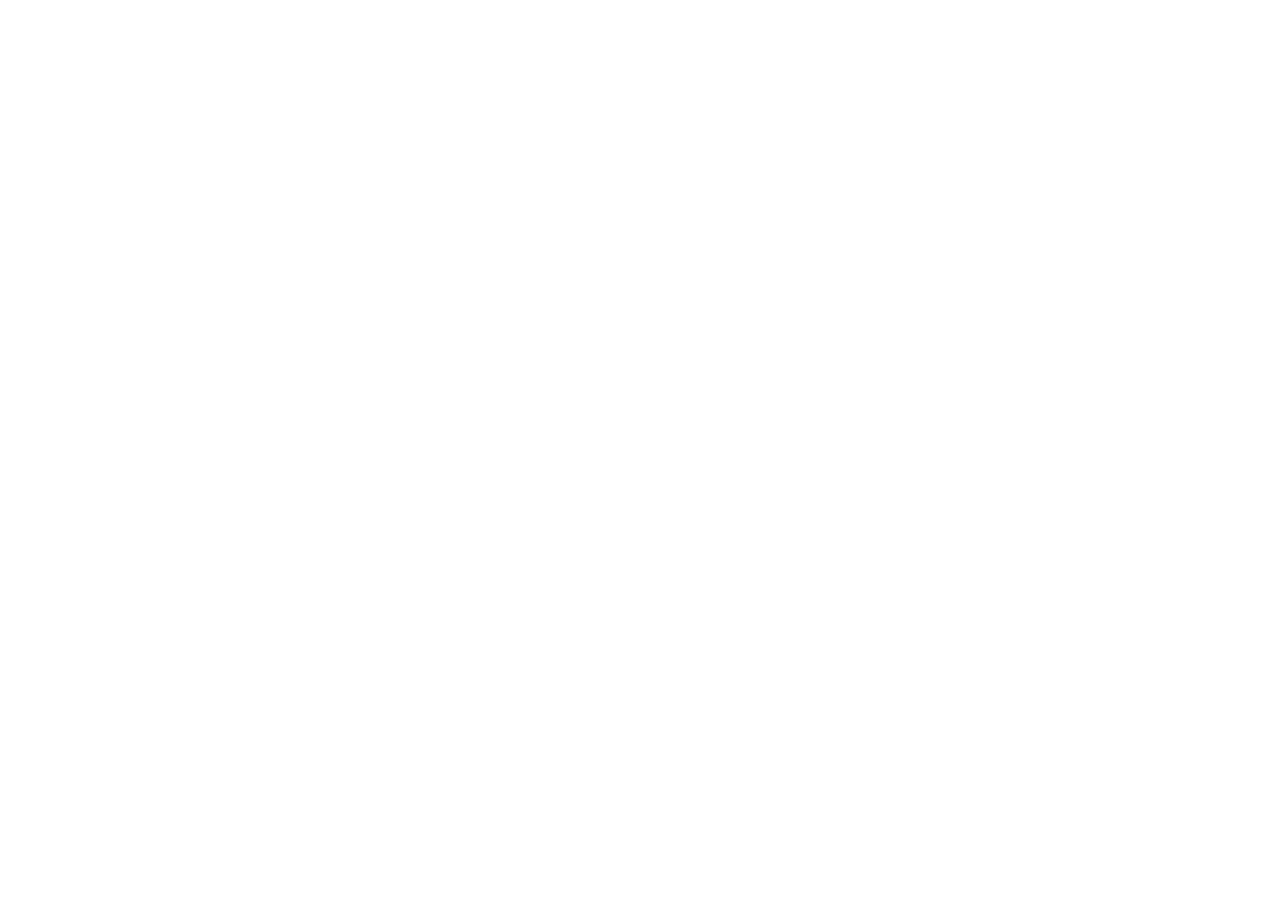
==== commit 000485e7: "Adding modal" ====
--- a/www/index.html
+++ b/www/index.html
@@ -26,6 +26,7 @@
   </head>
 
   <body ng-app="pkr">
-    <ion-nav-view></ion-nav-view>
+    <ion-nav-view>
+      </ion-nav-view>
   </body>
 </html>
--- a/www/css/style.css
+++ b/www/css/style.css
@@ -7,7 +7,7 @@
 
 .large {
 	margin: .3em .2em .3em .2em;
-	font-size: 2.5em;
+	font-size: 2.2em;
 	line-height: 50px !important;
 	width: 90px !important;
 }
@@ -20,7 +20,7 @@
 }
 
 .left-panel{
-	background-color: WhiteSmoke;
+	background-color: whitesmoke;
 	height: 100%;
 	float: left;
 	width: 50%;
@@ -29,21 +29,30 @@
 }
 
 .right-panel{
-	background-color: WhiteSmoke;
+	background-color: whitesmoke;
 	height: 100%;
 	float: right;
 	width: 50%;
 	margin: 0px 2.5em 0px 0px;
-	/*box-shadow: 0 0 15px gray;*/}
+	/*box-shadow: 0 0 15px gray;*/
+}
+
+.bbreak{
+	height: 33vw;
+	width: 37vw;
+	content: url(../img/paper.png);
+}
 
 .coffee{
 	height: 32vw;
-	width: 35vw;
+	width: 36vw;
 	content: url(../img/coffeebreak.png);
 }
 
-.bbreak{
-	height: 32vw;
-	width: 35vw;
-	content: url(../img/paper.png);
+/*
+.cover{
+	height: 100%;
+	width: 100%;
+	showImage: false;
 }
+*/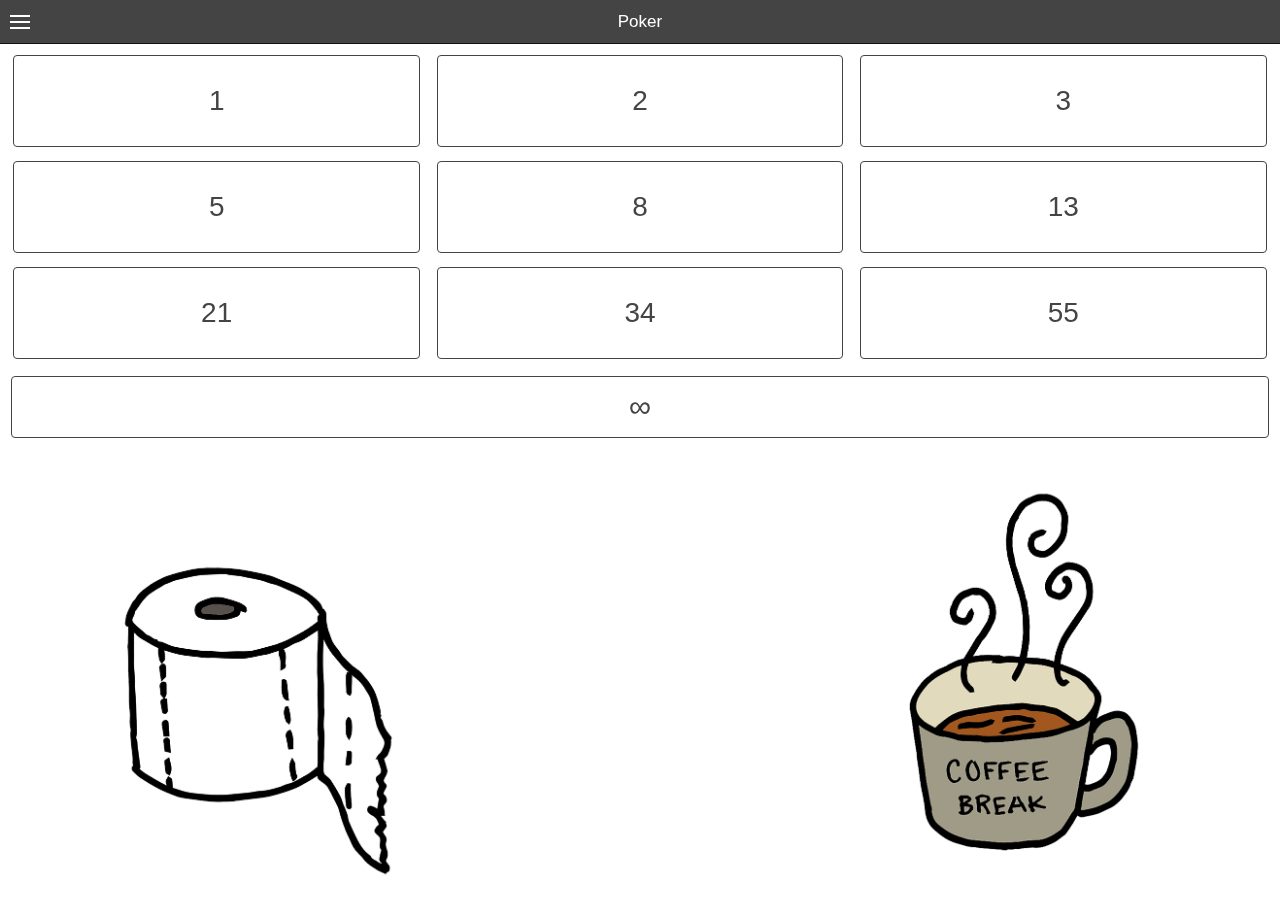
==== commit ad9a1567: "font awesome and app reset" ====
--- a/www/index.html
+++ b/www/index.html
@@ -7,6 +7,8 @@
 
     <link href="lib/ionic/css/ionic.css" rel="stylesheet">
     <link href="css/style.css" rel="stylesheet">
+    <link href="css/font-awesome.min.css" rel="stylesheet" >
+
 
     <!-- IF using Sass (run gulp sass first), then uncomment below and remove the CSS includes above
     <link href="css/ionic.app.css" rel="stylesheet">
@@ -23,7 +25,8 @@
     <script src="js/app.module.js"></script>
     <script src="js/main/main.module.js"></script>
     <script src="js/main/main.controller.js"></script>
-  </head>
+
+     </head>
 
   <body ng-app="pkr">
     <ion-nav-view>
--- a/www/css/style.css
+++ b/www/css/style.css
@@ -6,7 +6,7 @@
 }
 
 .large {
-	margin: .3em .2em .3em .2em;
+	margin: .3em .2em .1em .2em;
 	font-size: 2.2em;
 	line-height: 50px !important;
 	width: 90px !important;
@@ -20,39 +20,76 @@
 }
 
 .left-panel{
-	background-color: whitesmoke;
+	background-color: white;
 	height: 100%;
 	float: left;
 	width: 50%;
 	margin: 0px 0px 0px 2.5em;
-	/*box-shadow: 0 0 15px gray;*/
 }
 
 .right-panel{
-	background-color: whitesmoke;
+	background-color: white;
 	height: 100%;
 	float: right;
 	width: 50%;
 	margin: 0px 2.5em 0px 0px;
-	/*box-shadow: 0 0 15px gray;*/
 }
 
 .bbreak{
-	height: 33vw;
-	width: 37vw;
-	content: url(../img/paper.png);
+	height: 34vw;
+	width: 34vw;
+	content: url(../img/paper1.png);
 }
 
 .coffee{
-	height: 32vw;
-	width: 36vw;
+	height: 34vw;
+	width: 34vw;
 	content: url(../img/coffeebreak.png);
 }
 
-/*
 .cover{
+	background-color: #0039A6;
+	background-image: url(../img/theB3.png);
+	background-repeat: no-repeat;
+	background-attachment: fixed;
+    background-position: center; 
+	text-align: center;
+	line-height: 500px;
 	height: 100%;
 	width: 100%;
-	showImage: false;
 }
-*/+
+.number{
+	background: #F1632A;
+	color: white;
+	text-align: center;
+	line-height:200%;
+	font-size: 230px;
+	height: 100%;
+	width: 100%;
+	text-shadow: 0px 0px 10px #F9461C;
+	font-family: Arial !important;
+}
+
+.paper-cover{
+	background-color: #F9461C;
+	background-image: url(../img/paper.png);
+	background-repeat: no-repeat;
+	background-attachment: fixed;
+    background-position: center; 
+	text-align: center;
+	line-height: 500px;
+	height: 100%;
+	width: 100%;
+}
+
+.coffee-cover{
+	background-color: #F9461C;
+	background-image: url(../img/coffeebreak.png);
+	background-repeat: no-repeat;
+	background-attachment: fixed;
+    background-position: center; 
+	line-height: 500px;
+	height: 100%;
+	width: 100%;
+}